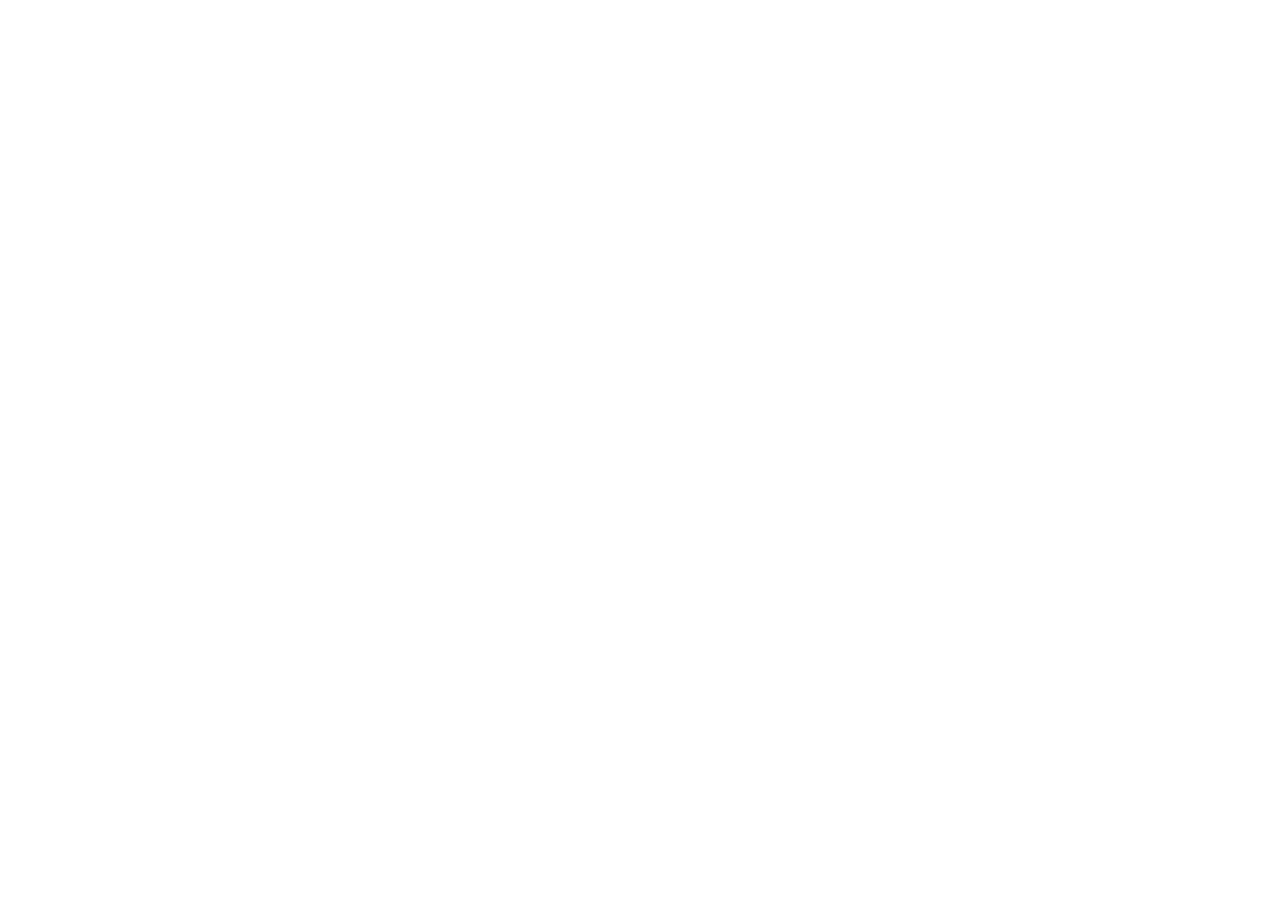
==== index.html @ 2a490c70 "Initial commit" ====
<!DOCTYPE html>
<html lang="en">

<head>
    <meta charset="UTF-8">
    <meta http-equiv="X-UA-Compatible" content="IE=edge">
    <meta name="viewport" content="width=device-width, initial-scale=1.0">
    <meta name="description" content="Online Certifications of MrDeveloperJIS">
    <meta name="keywords" content="Certifications, MrDeveloperJIS">
    <meta http-equiv="refresh" content="300">
    <title>Certifications of MrDeveloperJIS</title>
    <link rel="shortcut icon" href="assets/img/icon/mrdeveloperjis-favicon.jpg" type="image/x-icon">
    <link rel="stylesheet" href="assets/css/style.css">
</head>

<body>

    <div>

    </div>

    <script src="assets/js/script.js"></script>
</body>

</html>
---- assets/css/style.css ----
* {
    margin: 0;
    padding: 0;
}
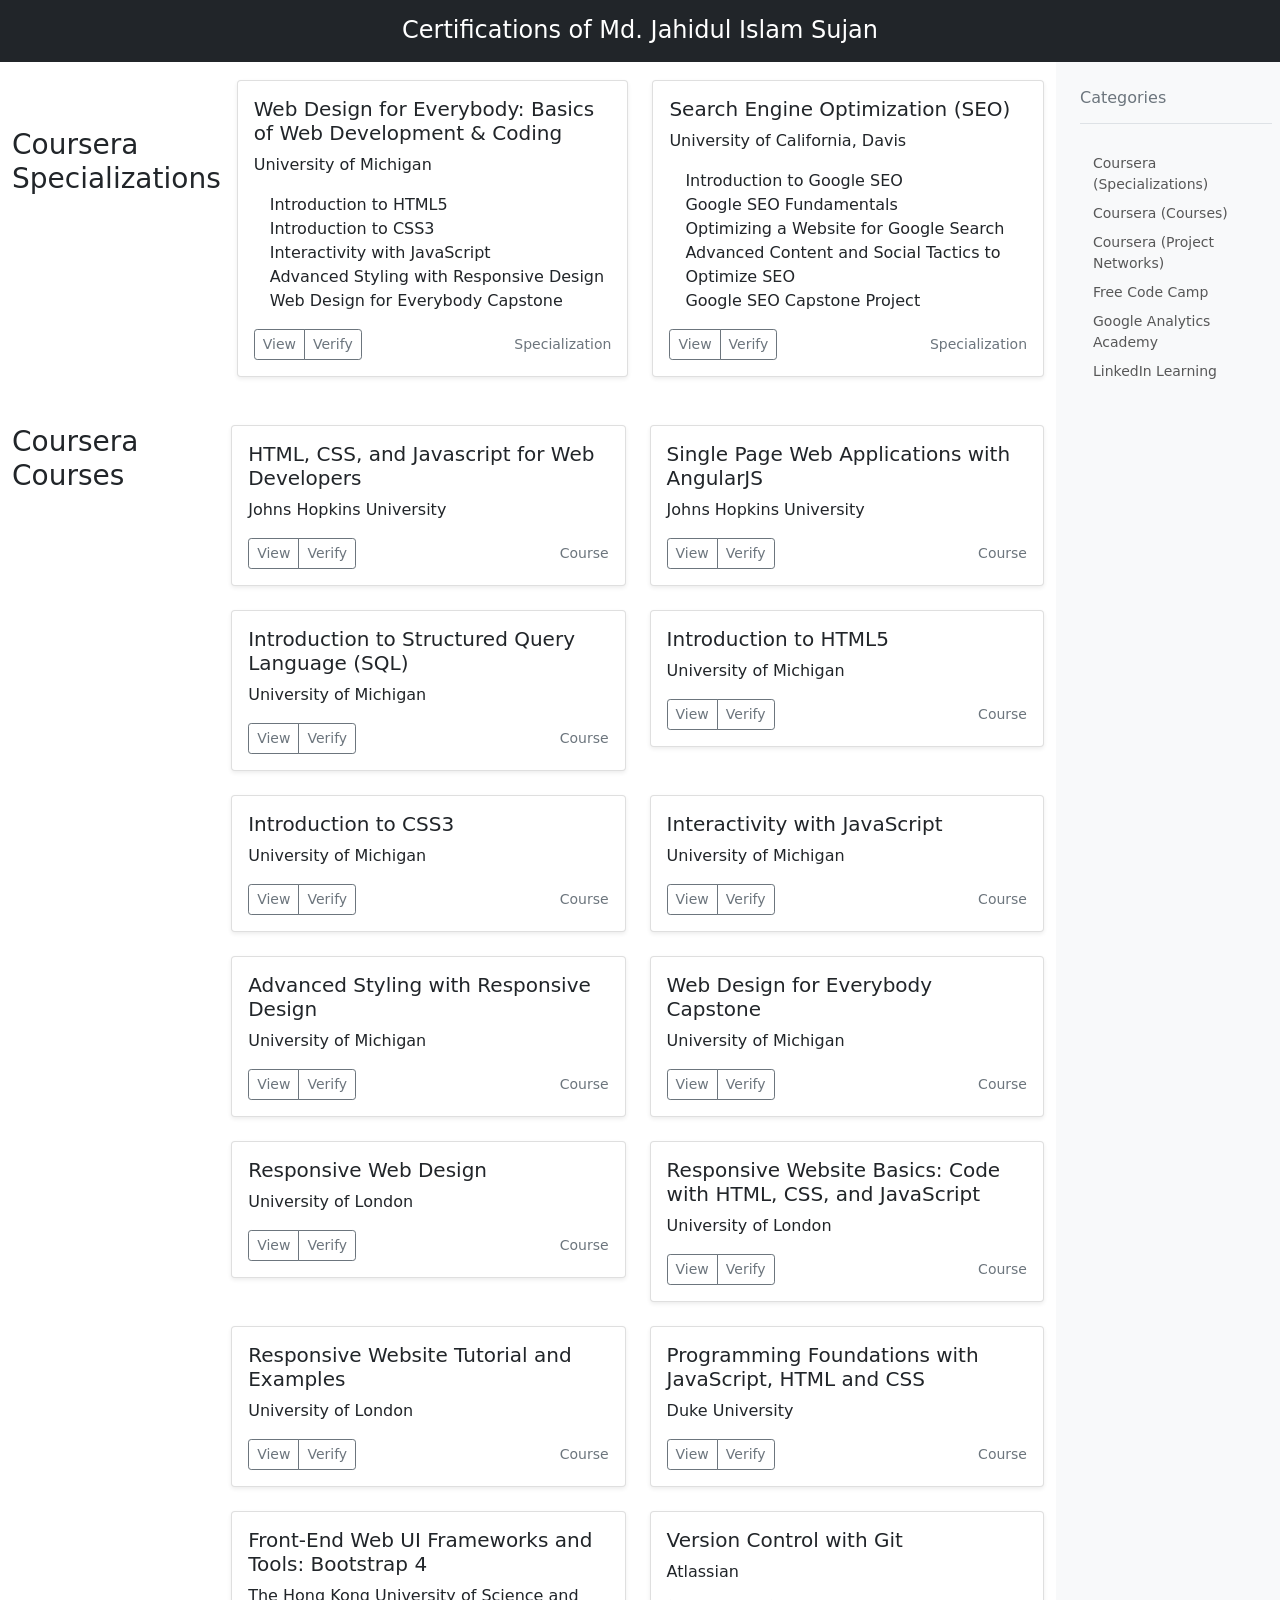
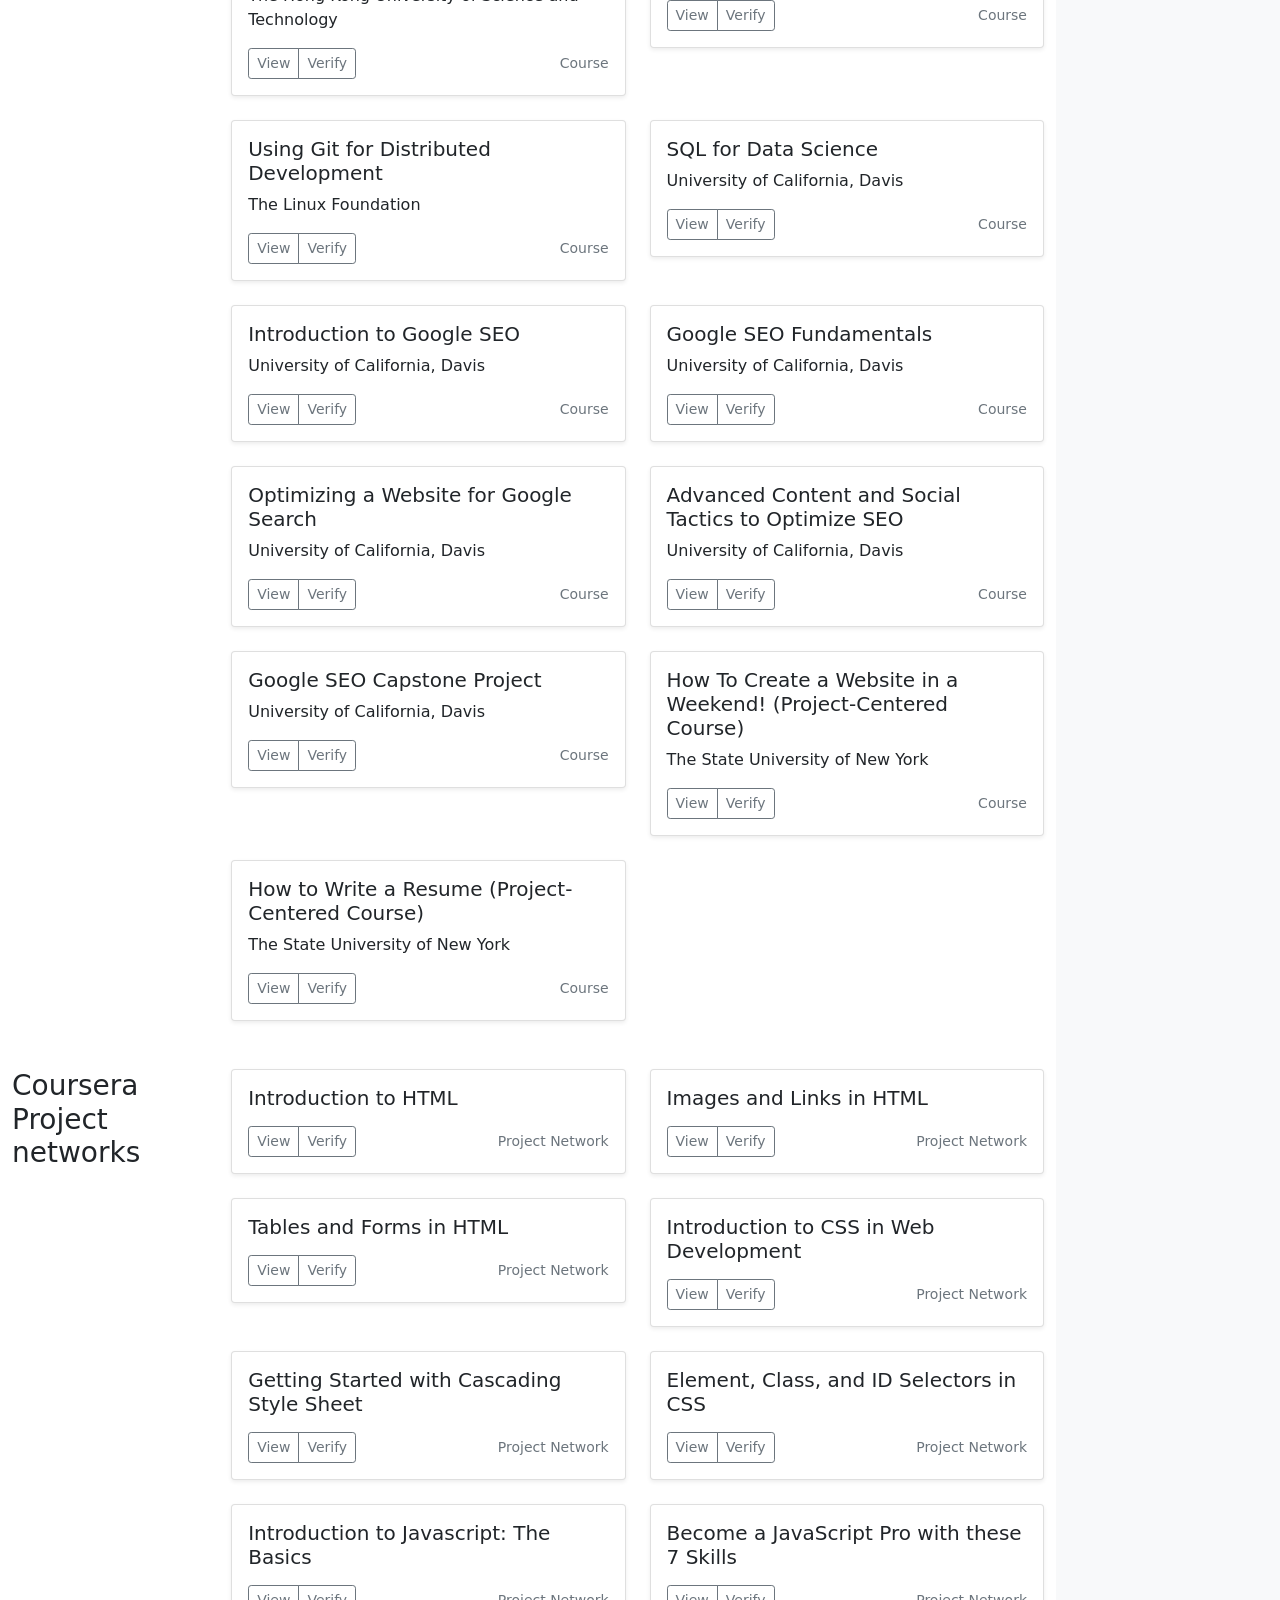
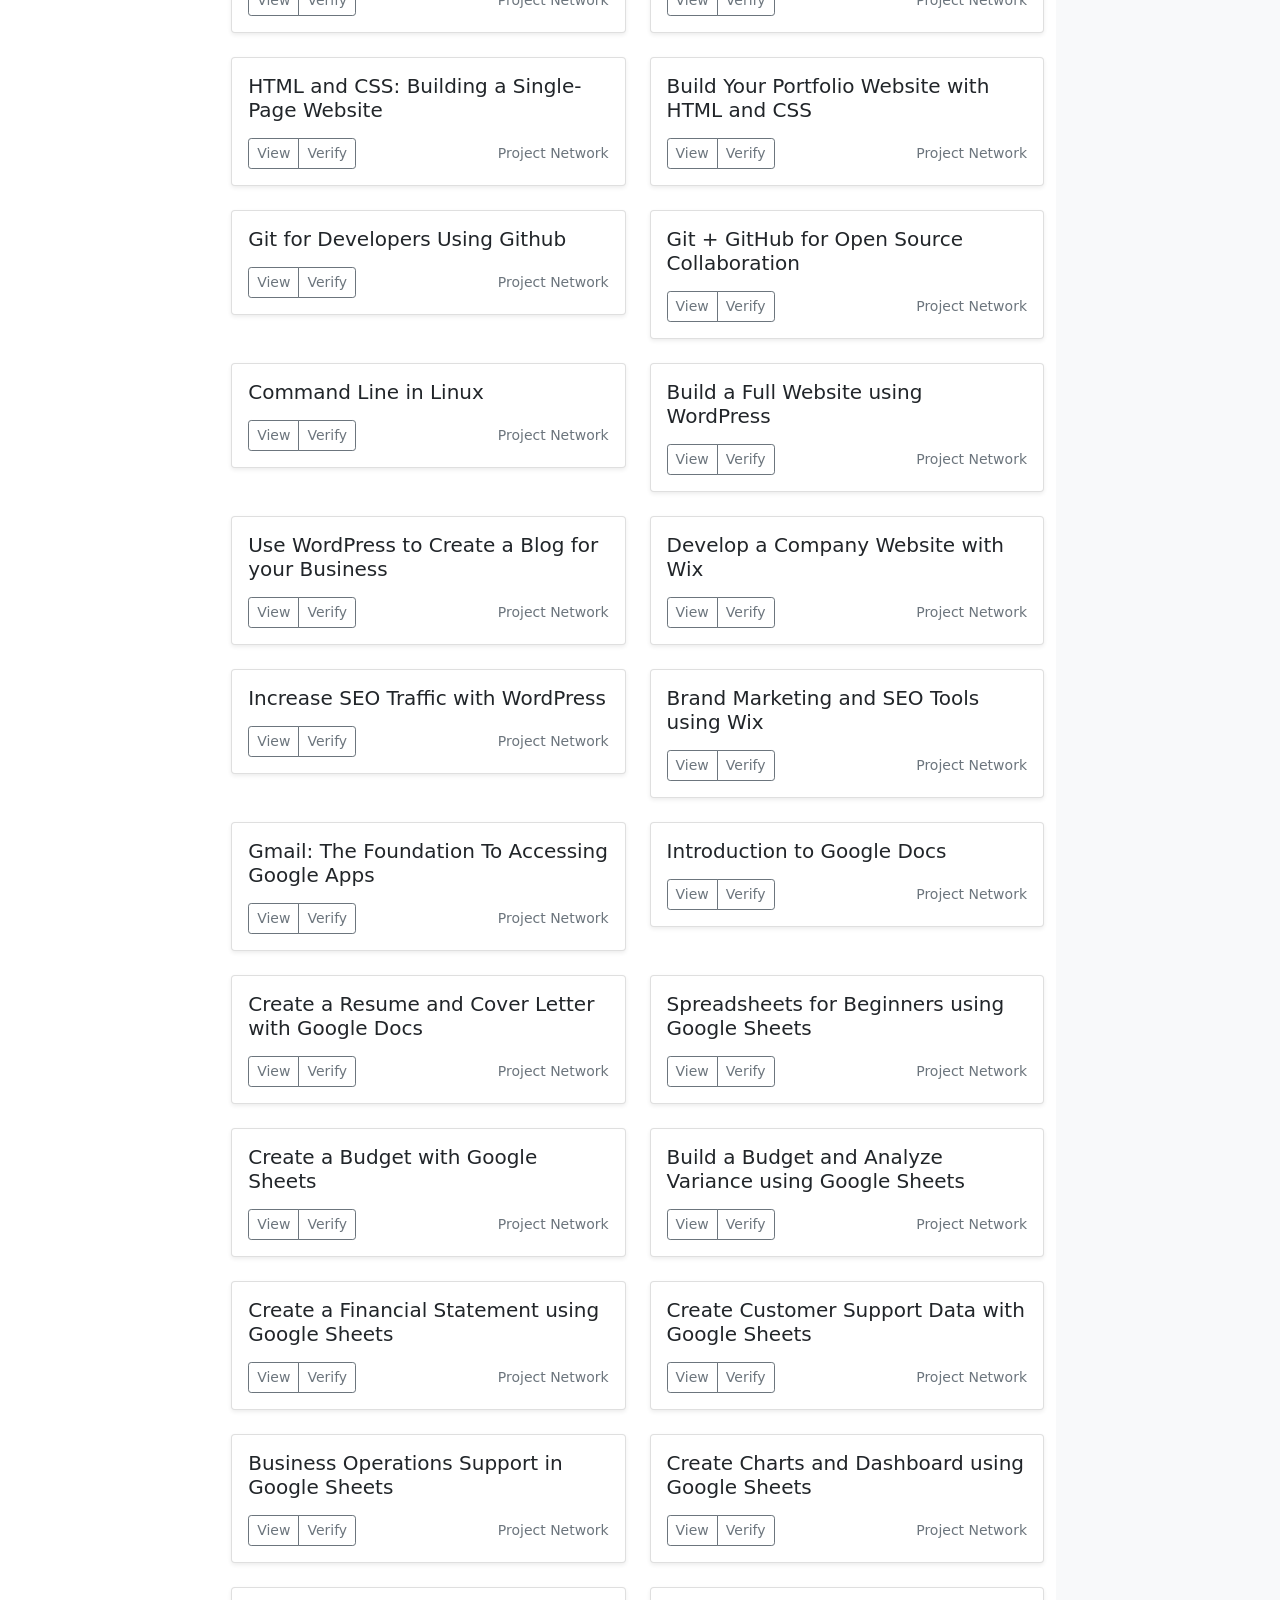
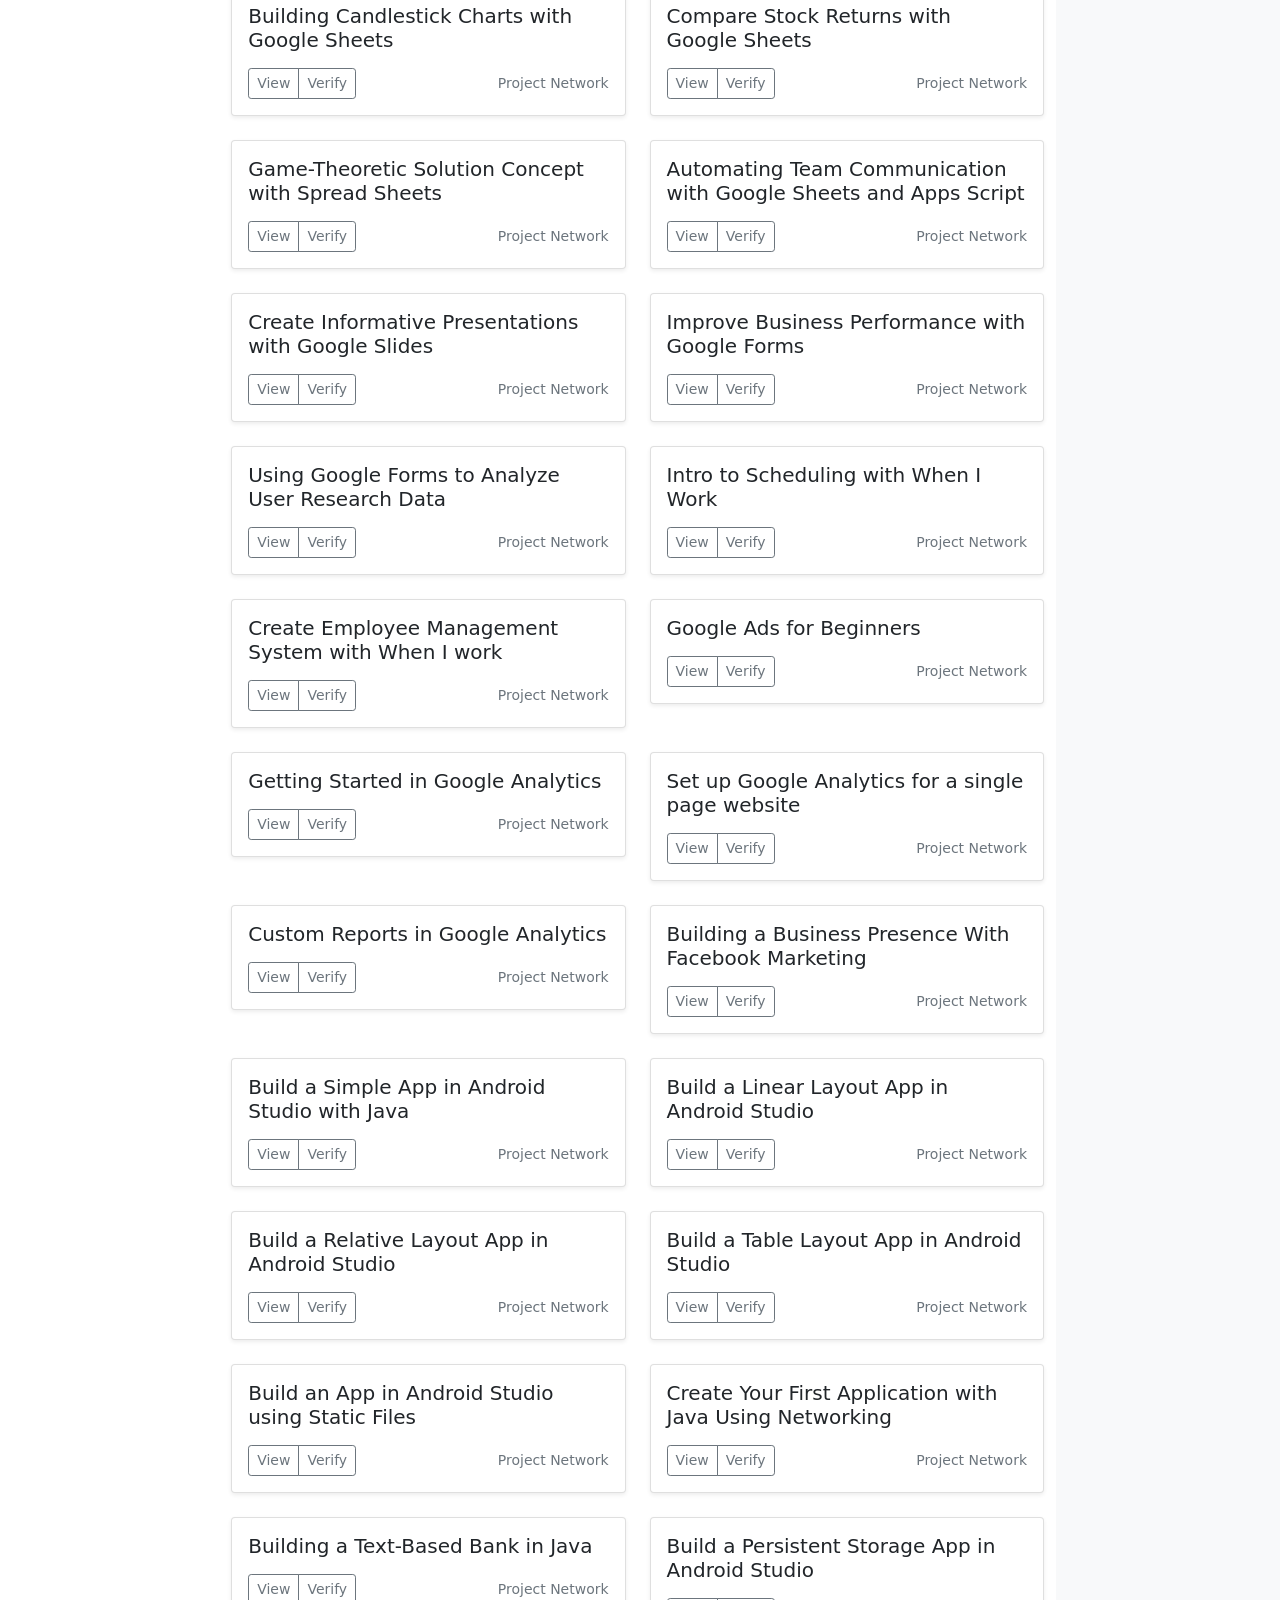
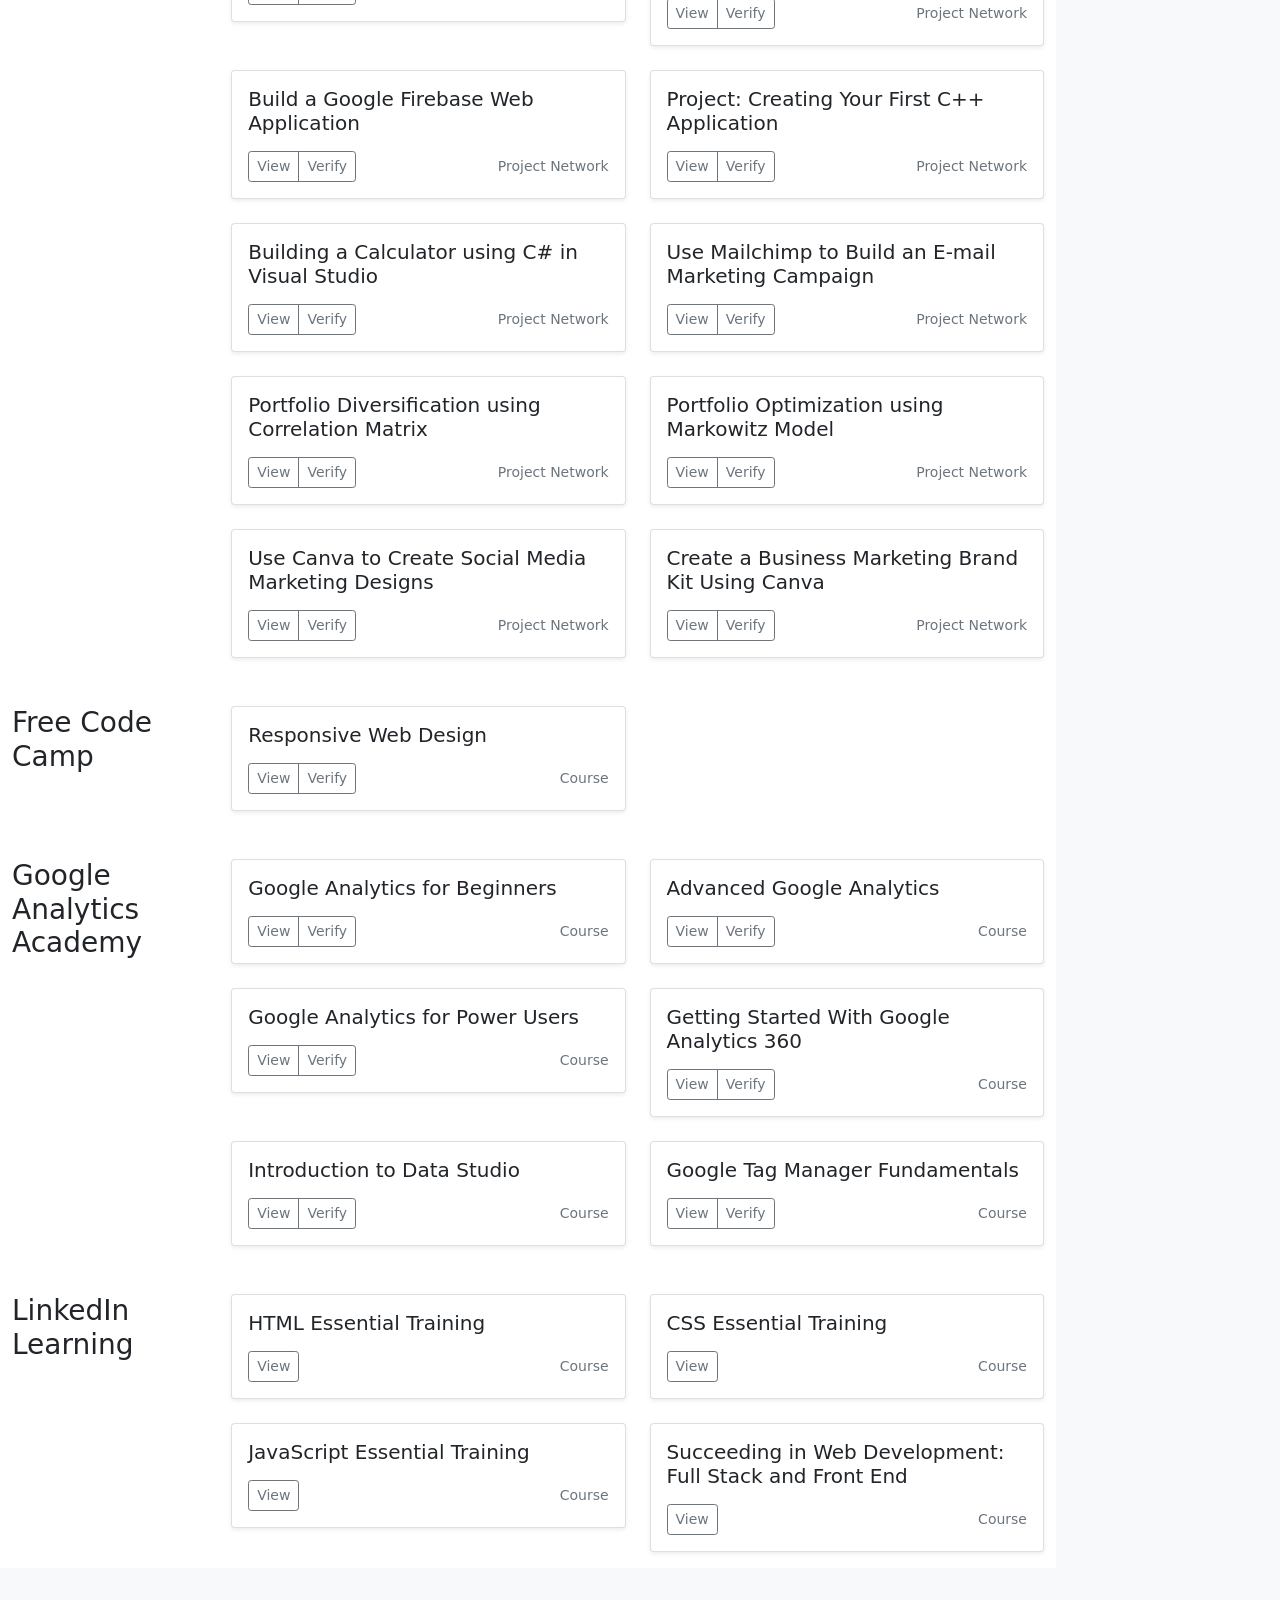
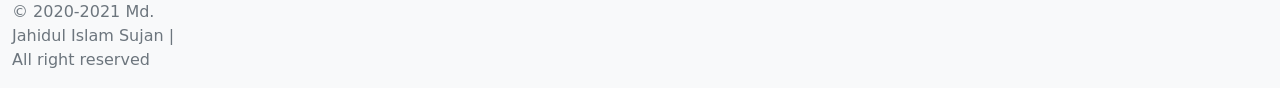
==== commit 5ee23e70: "Initial commit" ====
--- a/index.html
+++ b/index.html
@@ -1,25 +1,1919 @@
-<!DOCTYPE html>
+<!doctype html>
 <html lang="en">
 
 <head>
-    <meta charset="UTF-8">
-    <meta http-equiv="X-UA-Compatible" content="IE=edge">
-    <meta name="viewport" content="width=device-width, initial-scale=1.0">
-    <meta name="description" content="Online Certifications of MrDeveloperJIS">
-    <meta name="keywords" content="Certifications, MrDeveloperJIS">
-    <meta http-equiv="refresh" content="300">
-    <title>Certifications of MrDeveloperJIS</title>
-    <link rel="shortcut icon" href="assets/img/icon/mrdeveloperjis-favicon.jpg" type="image/x-icon">
-    <link rel="stylesheet" href="assets/css/style.css">
+	<meta charset="utf-8">
+	<meta name="viewport" content="width=device-width, initial-scale=1">
+	<meta name="description" content="Certifications of Md. Jahidul Islam Sujan">
+	<meta name="author" content="Md. Jahidul Islam Sujan">
+	<meta name="keywords" content="Certifications, MrDeveloperJIS">
+	<meta http-equiv="refresh" content="300">
+	<title>Certifications of Md. Jahidul Islam Sujan</title>
+	<link rel="shortcut icon" href="assets/img/icon/mrdeveloperjis-favicon.jpg" type="image/x-icon">
+	<!-- Bootstrap core CSS -->
+	<link href="assets/css/bootstrap.min.css" rel="stylesheet">
+	<!-- Custom styles for this template -->
+	<link href="assets/css/style.css" rel="stylesheet">
 </head>
 
-<body>
+<body class="bg-light">
 
-    <div>
+	<header class="bd-header bg-dark py-3 d-flex align-items-stretch border-bottom border-dark justify-content-center">
+		<h1 class="d-flex align-items-center fs-4 text-white mb-0">Certifications of Md. Jahidul Islam Sujan</h1>
+	</header>
+	<aside class="bd-aside sticky-xl-top text-muted align-self-start mb-3 mb-xl-5 px-2">
+		<h2 class="h6 pt-4 pb-3 mb-4 border-bottom">Categories</h2>
+		<nav class="small" id="toc">
+			<ul class="list-unstyled">
+				<li><a class="d-inline-flex align-items-center rounded" href="#coursera-specializations">Coursera
+						(Specializations)</a></li>
+				<li><a class="d-inline-flex align-items-center rounded" href="#coursera-courses">Coursera
+						(Courses)</a></li>
+				<li><a class="d-inline-flex align-items-center rounded" href="#coursera-project-networks">Coursera
+						(Project Networks)</a></li>
+				<li><a class="d-inline-flex align-items-center rounded" href="#free-code-camp">Free Code
+						Camp</a></li>
+				<li><a class="d-inline-flex align-items-center rounded" href="#google-analytics">Google
+						Analytics Academy</a></li>
+				<li><a class="d-inline-flex align-items-center rounded" href="#linkedin-learning">LinkedIn
+						Learning</a></li>
+			</ul>
+		</nav>
+	</aside>
+	<main class="bd-cheatsheet container-fluid bg-body">
+		<section class="my-3" id="coursera-specializations">
+			<div class="bd-heading sticky-xl-top align-self-start mt-5 mb-3 mt-xl-0 mb-xl-2">
+				<h3>Coursera Specializations</h3>
+			</div>
 
-    </div>
+			<div>
+				<div class="bd-example">
+					<div class="row  row-cols-1 row-cols-md-2 g-4">
+						<div class="col">
+							<div class="card shadow-sm">
+								<div class="card-body">
+									<h5 class="card-title">Web Design for Everybody: Basics of Web Development &
+										Coding</h5>
+									<p class="card-text">University of Michigan</p>
+									<ul class="list-unstyled ps-3">
+										<li>Introduction to HTML5</li>
+										<li>Introduction to CSS3</li>
+										<li>Interactivity with JavaScript</li>
+										<li>Advanced Styling with Responsive Design</li>
+										<li>Web Design for Everybody Capstone</li>
+									</ul>
+									<div class="d-flex justify-content-between align-items-center">
+										<div class="btn-group">
+											<a class="btn btn-sm btn-outline-secondary" target="_blank"
+												href="https://mrdeveloperjis.github.io/certifications/assets/pdf/coursera/6XS6UFWGBVXX.pdf">
+												View </a>
+											<a class="btn btn-sm btn-outline-secondary" target="_blank"
+												href="https://www.coursera.org/verify/specialization/6XS6UFWGBVXX">
+												Verify</a>
+										</div>
+										<small class="text-muted">Specialization</small>
+									</div>
+								</div>
+							</div>
+						</div>
+						<div class="col">
+							<div class="card shadow-sm">
+								<div class="card-body">
+									<h5 class="card-title">Search Engine Optimization (SEO) </h5>
+									<p class="card-text">University of California, Davis</p>
+									<ul class="list-unstyled ps-3">
+										<li>Introduction to Google SEO</li>
+										<li>Google SEO Fundamentals</li>
+										<li>Optimizing a Website for Google Search</li>
+										<li>Advanced Content and Social Tactics to Optimize SEO</li>
+										<li>Google SEO Capstone Project</li>
+									</ul>
+									<div class="d-flex justify-content-between align-items-center">
+										<div class="btn-group">
+											<a class="btn btn-sm btn-outline-secondary" target="_blank"
+												href="https://mrdeveloperjis.github.io/certifications/assets/pdf/coursera/VZGNGFWW5MP7.pdf">
+												View </a>
+											<a class="btn btn-sm btn-outline-secondary" target="_blank"
+												href="https://www.coursera.org/verify/specialization/VZGNGFWW5MP7">
+												Verify</a>
+										</div>
+										<small class="text-muted">Specialization</small>
+									</div>
+								</div>
+							</div>
+						</div>
+					</div>
+				</div>
+			</div>
+		</section>
+		<section class="my-3" id="coursera-courses">
+			<div class="bd-heading sticky-xl-top align-self-start mt-5 mb-3 mt-xl-0 mb-xl-2">
+				<h3>Coursera Courses</h3>
+			</div>
 
-    <script src="assets/js/script.js"></script>
+			<div>
+				<div class="bd-example">
+					<div class="row  row-cols-1 row-cols-md-2 g-4">
+						<div class="col">
+							<div class="card shadow-sm">
+								<div class="card-body">
+									<h5 class="card-title">HTML, CSS, and Javascript for Web Developers</h5>
+									<p class="card-text">Johns Hopkins University</p>
+									<div class="d-flex justify-content-between align-items-center">
+										<div class="btn-group">
+											<a class="btn btn-sm btn-outline-secondary" target="_blank"
+												href="https://mrdeveloperjis.github.io/certifications/assets/pdf/coursera/TDBRR3CVHGFY.pdf">
+												View </a>
+											<a class="btn btn-sm btn-outline-secondary" target="_blank"
+												href="https://www.coursera.org/verify/TDBRR3CVHGFY">
+												Verify</a>
+										</div>
+										<small class="text-muted">Course</small>
+									</div>
+								</div>
+							</div>
+						</div>
+						<div class="col">
+							<div class="card shadow-sm">
+								<div class="card-body">
+									<h5 class="card-title">Single Page Web Applications with AngularJS</h5>
+									<p class="card-text">Johns Hopkins University</p>
+									<div class="d-flex justify-content-between align-items-center">
+										<div class="btn-group">
+											<a class="btn btn-sm btn-outline-secondary" target="_blank"
+												href="https://mrdeveloperjis.github.io/certifications/assets/pdf/coursera/8V4JVQ2XQZEG.pdf">
+												View </a>
+											<a class="btn btn-sm btn-outline-secondary" target="_blank"
+												href="https://www.coursera.org/verify/8V4JVQ2XQZEG">
+												Verify</a>
+										</div>
+										<small class="text-muted">Course</small>
+									</div>
+								</div>
+							</div>
+						</div>
+						<div class="col">
+							<div class="card shadow-sm">
+								<div class="card-body">
+									<h5 class="card-title">Introduction to Structured Query Language (SQL)</h5>
+									<p class="card-text">University of Michigan</p>
+									<div class="d-flex justify-content-between align-items-center">
+										<div class="btn-group">
+											<a class="btn btn-sm btn-outline-secondary" target="_blank"
+												href="https://mrdeveloperjis.github.io/certifications/assets/pdf/coursera/SZRRXF5HZSLT.pdf">
+												View </a>
+											<a class="btn btn-sm btn-outline-secondary" target="_blank"
+												href="https://www.coursera.org/verify/SZRRXF5HZSLT">
+												Verify</a>
+										</div>
+										<small class="text-muted">Course</small>
+									</div>
+								</div>
+							</div>
+						</div>
+						<div class="col">
+							<div class="card shadow-sm">
+								<div class="card-body">
+									<h5 class="card-title">Introduction to HTML5 </h5>
+									<p class="card-text">University of Michigan</p>
+									<div class="d-flex justify-content-between align-items-center">
+										<div class="btn-group">
+											<a class="btn btn-sm btn-outline-secondary" target="_blank"
+												href="https://mrdeveloperjis.github.io/certifications/assets/pdf/coursera/85DGSSL2W79P.pdf">
+												View </a>
+											<a class="btn btn-sm btn-outline-secondary" target="_blank"
+												href="https://www.coursera.org/verify/85DGSSL2W79P">
+												Verify</a>
+										</div>
+										<small class="text-muted">Course</small>
+									</div>
+								</div>
+							</div>
+						</div>
+						<div class="col">
+							<div class="card shadow-sm">
+								<div class="card-body">
+									<h5 class="card-title">Introduction to CSS3</h5>
+									<p class="card-text">University of Michigan</p>
+									<div class="d-flex justify-content-between align-items-center">
+										<div class="btn-group">
+											<a class="btn btn-sm btn-outline-secondary" target="_blank"
+												href="https://mrdeveloperjis.github.io/certifications/assets/pdf/coursera/BLTX9FQWEUZP.pdf">
+												View </a>
+											<a class="btn btn-sm btn-outline-secondary" target="_blank"
+												href="https://www.coursera.org/verify/BLTX9FQWEUZP">
+												Verify</a>
+										</div>
+										<small class="text-muted">Course</small>
+									</div>
+								</div>
+							</div>
+						</div>
+						<div class="col">
+							<div class="card shadow-sm">
+								<div class="card-body">
+									<h5 class="card-title">Interactivity with JavaScript</h5>
+									<p class="card-text">University of Michigan</p>
+									<div class="d-flex justify-content-between align-items-center">
+										<div class="btn-group">
+											<a class="btn btn-sm btn-outline-secondary" target="_blank"
+												href="https://mrdeveloperjis.github.io/certifications/assets/pdf/coursera/HCKWBRSVA2VU.pdf">
+												View </a>
+											<a class="btn btn-sm btn-outline-secondary" target="_blank"
+												href="https://www.coursera.org/verify/HCKWBRSVA2VU">
+												Verify</a>
+										</div>
+										<small class="text-muted">Course</small>
+									</div>
+								</div>
+							</div>
+						</div>
+						<div class="col">
+							<div class="card shadow-sm">
+								<div class="card-body">
+									<h5 class="card-title">Advanced Styling with Responsive Design</h5>
+									<p class="card-text">University of Michigan</p>
+									<div class="d-flex justify-content-between align-items-center">
+										<div class="btn-group">
+											<a class="btn btn-sm btn-outline-secondary" target="_blank"
+												href="https://mrdeveloperjis.github.io/certifications/assets/pdf/coursera/7QSA2VK6N8EV.pdf">
+												View </a>
+											<a class="btn btn-sm btn-outline-secondary" target="_blank"
+												href="https://www.coursera.org/verify/7QSA2VK6N8EV">
+												Verify</a>
+										</div>
+										<small class="text-muted">Course</small>
+									</div>
+								</div>
+							</div>
+						</div>
+						<div class="col">
+							<div class="card shadow-sm">
+								<div class="card-body">
+									<h5 class="card-title">Web Design for Everybody Capstone</h5>
+									<p class="card-text">University of Michigan</p>
+									<div class="d-flex justify-content-between align-items-center">
+										<div class="btn-group">
+											<a class="btn btn-sm btn-outline-secondary" target="_blank"
+												href="https://mrdeveloperjis.github.io/certifications/assets/pdf/coursera/3LCAQXZHR2JU.pdf">
+												View </a>
+											<a class="btn btn-sm btn-outline-secondary" target="_blank"
+												href="https://www.coursera.org/verify/3LCAQXZHR2JU">
+												Verify</a>
+										</div>
+										<small class="text-muted">Course</small>
+									</div>
+								</div>
+							</div>
+						</div>
+						<div class="col">
+							<div class="card shadow-sm">
+								<div class="card-body">
+									<h5 class="card-title">Responsive Web Design</h5>
+									<p class="card-text">University of London</p>
+									<div class="d-flex justify-content-between align-items-center">
+										<div class="btn-group">
+											<a class="btn btn-sm btn-outline-secondary" target="_blank"
+												href="https://mrdeveloperjis.github.io/certifications/assets/pdf/coursera/4LXL5GRN4CCK.pdf">
+												View </a>
+											<a class="btn btn-sm btn-outline-secondary" target="_blank"
+												href="https://www.coursera.org/verify/4LXL5GRN4CCK">
+												Verify</a>
+										</div>
+										<small class="text-muted">Course</small>
+									</div>
+								</div>
+							</div>
+						</div>
+						<div class="col">
+							<div class="card shadow-sm">
+								<div class="card-body">
+									<h5 class="card-title">Responsive Website Basics: Code with HTML, CSS, and
+										JavaScript</h5>
+									<p class="card-text">University of London</p>
+									<div class="d-flex justify-content-between align-items-center">
+										<div class="btn-group">
+											<a class="btn btn-sm btn-outline-secondary" target="_blank"
+												href="https://mrdeveloperjis.github.io/certifications/assets/pdf/coursera/X58NMXF76FXX.pdf">
+												View </a>
+											<a class="btn btn-sm btn-outline-secondary" target="_blank"
+												href="https://www.coursera.org/verify/X58NMXF76FXX">
+												Verify</a>
+										</div>
+										<small class="text-muted">Course</small>
+									</div>
+								</div>
+							</div>
+						</div>
+						<div class="col">
+							<div class="card shadow-sm">
+								<div class="card-body">
+									<h5 class="card-title">Responsive Website Tutorial and Examples</h5>
+									<p class="card-text">University of London</p>
+									<div class="d-flex justify-content-between align-items-center">
+										<div class="btn-group">
+											<a class="btn btn-sm btn-outline-secondary" target="_blank"
+												href="https://mrdeveloperjis.github.io/certifications/assets/pdf/coursera/J4MZE9X2ZUKB.pdf">
+												View </a>
+											<a class="btn btn-sm btn-outline-secondary" target="_blank"
+												href="https://www.coursera.org/verify/J4MZE9X2ZUKB">
+												Verify</a>
+										</div>
+										<small class="text-muted">Course</small>
+									</div>
+								</div>
+							</div>
+						</div>
+						<div class="col">
+							<div class="card shadow-sm">
+								<div class="card-body">
+									<h5 class="card-title">Programming Foundations with JavaScript, HTML and CSS</h5>
+									<p class="card-text">Duke University</p>
+									<div class="d-flex justify-content-between align-items-center">
+										<div class="btn-group">
+											<a class="btn btn-sm btn-outline-secondary" target="_blank"
+												href="https://mrdeveloperjis.github.io/certifications/assets/pdf/coursera/3N3NCBJVAQ2X.pdf">
+												View </a>
+											<a class="btn btn-sm btn-outline-secondary" target="_blank"
+												href="https://www.coursera.org/verify/3N3NCBJVAQ2X">
+												Verify</a>
+										</div>
+										<small class="text-muted">Course</small>
+									</div>
+								</div>
+							</div>
+						</div>
+						<div class="col">
+							<div class="card shadow-sm">
+								<div class="card-body">
+									<h5 class="card-title">Front-End Web UI Frameworks and Tools: Bootstrap 4</h5>
+									<p class="card-text">The Hong Kong University of Science and Technology</p>
+									<div class="d-flex justify-content-between align-items-center">
+										<div class="btn-group">
+											<a class="btn btn-sm btn-outline-secondary" target="_blank"
+												href="https://mrdeveloperjis.github.io/certifications/assets/pdf/coursera/AMWG84TTJ5L5.pdf">
+												View </a>
+											<a class="btn btn-sm btn-outline-secondary" target="_blank"
+												href="https://www.coursera.org/verify/AMWG84TTJ5L5">
+												Verify</a>
+										</div>
+										<small class="text-muted">Course</small>
+									</div>
+								</div>
+							</div>
+						</div>
+						<div class="col">
+							<div class="card shadow-sm">
+								<div class="card-body">
+									<h5 class="card-title">Version Control with Git</h5>
+									<p class="card-text">Atlassian</p>
+									<div class="d-flex justify-content-between align-items-center">
+										<div class="btn-group">
+											<a class="btn btn-sm btn-outline-secondary" target="_blank"
+												href="https://mrdeveloperjis.github.io/certifications/assets/pdf/coursera/8MQM3LV4E7TW.pdf">
+												View </a>
+											<a class="btn btn-sm btn-outline-secondary" target="_blank"
+												href="https://www.coursera.org/verify/8MQM3LV4E7TW">
+												Verify</a>
+										</div>
+										<small class="text-muted">Course</small>
+									</div>
+								</div>
+							</div>
+						</div>
+						<div class="col">
+							<div class="card shadow-sm">
+								<div class="card-body">
+									<h5 class="card-title">Using Git for Distributed Development</h5>
+									<p class="card-text">The Linux Foundation</p>
+									<div class="d-flex justify-content-between align-items-center">
+										<div class="btn-group">
+											<a class="btn btn-sm btn-outline-secondary" target="_blank"
+												href="https://mrdeveloperjis.github.io/certifications/assets/pdf/coursera/YU9HZBB4CRQZ.pdf">
+												View </a>
+											<a class="btn btn-sm btn-outline-secondary" target="_blank"
+												href="https://www.coursera.org/verify/YU9HZBB4CRQZ">
+												Verify</a>
+										</div>
+										<small class="text-muted">Course</small>
+									</div>
+								</div>
+							</div>
+						</div>
+						<div class="col">
+							<div class="card shadow-sm">
+								<div class="card-body">
+									<h5 class="card-title">SQL for Data Science</h5>
+									<p class="card-text">University of California, Davis</p>
+									<div class="d-flex justify-content-between align-items-center">
+										<div class="btn-group">
+											<a class="btn btn-sm btn-outline-secondary" target="_blank"
+												href="https://mrdeveloperjis.github.io/certifications/assets/pdf/coursera/9SLTK93GH6QR.pdf">
+												View </a>
+											<a class="btn btn-sm btn-outline-secondary" target="_blank"
+												href="https://www.coursera.org/verify/9SLTK93GH6QR">
+												Verify</a>
+										</div>
+										<small class="text-muted">Course</small>
+									</div>
+								</div>
+							</div>
+						</div>
+						<div class="col">
+							<div class="card shadow-sm">
+								<div class="card-body">
+									<h5 class="card-title">Introduction to Google SEO</h5>
+									<p class="card-text">University of California, Davis</p>
+									<div class="d-flex justify-content-between align-items-center">
+										<div class="btn-group">
+											<a class="btn btn-sm btn-outline-secondary" target="_blank"
+												href="https://mrdeveloperjis.github.io/certifications/assets/pdf/coursera/5ZZV6QSPGQEY.pdf">
+												View </a>
+											<a class="btn btn-sm btn-outline-secondary" target="_blank"
+												href="https://www.coursera.org/verify/5ZZV6QSPGQEY">
+												Verify</a>
+										</div>
+										<small class="text-muted">Course</small>
+									</div>
+								</div>
+							</div>
+						</div>
+						<div class="col">
+							<div class="card shadow-sm">
+								<div class="card-body">
+									<h5 class="card-title">Google SEO Fundamentals</h5>
+									<p class="card-text">University of California, Davis</p>
+									<div class="d-flex justify-content-between align-items-center">
+										<div class="btn-group">
+											<a class="btn btn-sm btn-outline-secondary" target="_blank"
+												href="https://mrdeveloperjis.github.io/certifications/assets/pdf/coursera/2D6FQWX7KMRN.pdf">
+												View </a>
+											<a class="btn btn-sm btn-outline-secondary" target="_blank"
+												href="https://www.coursera.org/verify/2D6FQWX7KMRN">
+												Verify</a>
+										</div>
+										<small class="text-muted">Course</small>
+									</div>
+								</div>
+							</div>
+						</div>
+						<div class="col">
+							<div class="card shadow-sm">
+								<div class="card-body">
+									<h5 class="card-title">Optimizing a Website for Google Search</h5>
+									<p class="card-text">University of California, Davis</p>
+									<div class="d-flex justify-content-between align-items-center">
+										<div class="btn-group">
+											<a class="btn btn-sm btn-outline-secondary" target="_blank"
+												href="https://mrdeveloperjis.github.io/certifications/assets/pdf/coursera/ZWHADA2FENTZ.pdf">
+												View </a>
+											<a class="btn btn-sm btn-outline-secondary" target="_blank"
+												href="https://www.coursera.org/verify/ZWHADA2FENTZ">
+												Verify</a>
+										</div>
+										<small class="text-muted">Course</small>
+									</div>
+								</div>
+							</div>
+						</div>
+						<div class="col">
+							<div class="card shadow-sm">
+								<div class="card-body">
+									<h5 class="card-title">Advanced Content and Social Tactics to Optimize SEO</h5>
+									<p class="card-text">University of California, Davis</p>
+									<div class="d-flex justify-content-between align-items-center">
+										<div class="btn-group">
+											<a class="btn btn-sm btn-outline-secondary" target="_blank"
+												href="https://mrdeveloperjis.github.io/certifications/assets/pdf/coursera/9T2DNWYVP5YR.pdf">
+												View </a>
+											<a class="btn btn-sm btn-outline-secondary" target="_blank"
+												href="https://www.coursera.org/verify/9T2DNWYVP5YR">
+												Verify</a>
+										</div>
+										<small class="text-muted">Course</small>
+									</div>
+								</div>
+							</div>
+						</div>
+						<div class="col">
+							<div class="card shadow-sm">
+								<div class="card-body">
+									<h5 class="card-title">Google SEO Capstone Project</h5>
+									<p class="card-text">University of California, Davis</p>
+									<div class="d-flex justify-content-between align-items-center">
+										<div class="btn-group">
+											<a class="btn btn-sm btn-outline-secondary" target="_blank"
+												href="https://mrdeveloperjis.github.io/certifications/assets/pdf/coursera/WVWHDZEJ9PDW.pdf">
+												View </a>
+											<a class="btn btn-sm btn-outline-secondary" target="_blank"
+												href="https://www.coursera.org/verify/WVWHDZEJ9PDW">
+												Verify</a>
+										</div>
+										<small class="text-muted">Course</small>
+									</div>
+								</div>
+							</div>
+						</div>
+						<div class="col">
+							<div class="card shadow-sm">
+								<div class="card-body">
+									<h5 class="card-title">How To Create a Website in a Weekend! (Project-Centered
+										Course)</h5>
+									<p class="card-text">The State University of New York</p>
+									<div class="d-flex justify-content-between align-items-center">
+										<div class="btn-group">
+											<a class="btn btn-sm btn-outline-secondary" target="_blank"
+												href="https://mrdeveloperjis.github.io/certifications/assets/pdf/coursera/LFQAFXFUU76V.pdf">
+												View </a>
+											<a class="btn btn-sm btn-outline-secondary" target="_blank"
+												href="https://www.coursera.org/verify/LFQAFXFUU76V">
+												Verify</a>
+										</div>
+										<small class="text-muted">Course</small>
+									</div>
+								</div>
+							</div>
+						</div>
+						<div class="col">
+							<div class="card shadow-sm">
+								<div class="card-body">
+									<h5 class="card-title">How to Write a Resume (Project-Centered Course)</h5>
+									<p class="card-text">The State University of New York</p>
+									<div class="d-flex justify-content-between align-items-center">
+										<div class="btn-group">
+											<a class="btn btn-sm btn-outline-secondary" target="_blank"
+												href="https://mrdeveloperjis.github.io/certifications/assets/pdf/coursera/ENF6Q273ACXA.pdf">
+												View </a>
+											<a class="btn btn-sm btn-outline-secondary" target="_blank"
+												href="https://www.coursera.org/verify/ENF6Q273ACXA">
+												Verify</a>
+										</div>
+										<small class="text-muted">Course</small>
+									</div>
+								</div>
+							</div>
+						</div>
+					</div>
+				</div>
+			</div>
+		</section>
+		<section class="my-3" id="coursera-project-networks">
+			<div class="bd-heading sticky-xl-top align-self-start mt-5 mb-3 mt-xl-0 mb-xl-2">
+				<h3>Coursera Project networks</h3>
+			</div>
+			<div>
+				<div class="bd-example">
+					<div class="row  row-cols-1 row-cols-md-2 g-4">
+
+						<div class="col">
+							<div class="card shadow-sm">
+								<div class="card-body">
+									<h5 class="card-title">Introduction to HTML</h5>
+									<p class="card-text"></p>
+									<div class="d-flex justify-content-between align-items-center">
+										<div class="btn-group">
+											<a class="btn btn-sm btn-outline-secondary" target="_blank"
+												href="https://mrdeveloperjis.github.io/certifications/assets/pdf/coursera/MVFHG45C4UPM.pdf">
+												View </a>
+											<a class="btn btn-sm btn-outline-secondary" target="_blank"
+												href="https://www.coursera.org/verify/MVFHG45C4UPM">
+												Verify</a>
+										</div>
+										<small class="text-muted">Project Network</small>
+									</div>
+								</div>
+							</div>
+						</div>
+						<div class="col">
+							<div class="card shadow-sm">
+								<div class="card-body">
+									<h5 class="card-title">Images and Links in HTML </h5>
+									<p class="card-text"></p>
+									<div class="d-flex justify-content-between align-items-center">
+										<div class="btn-group">
+											<a class="btn btn-sm btn-outline-secondary" target="_blank"
+												href="https://mrdeveloperjis.github.io/certifications/assets/pdf/coursera/DKLSE5BATBQN.pdf">
+												View </a>
+											<a class="btn btn-sm btn-outline-secondary" target="_blank"
+												href="https://www.coursera.org/verify/DKLSE5BATBQN">
+												Verify</a>
+										</div>
+										<small class="text-muted">Project Network</small>
+									</div>
+								</div>
+							</div>
+						</div>
+						<div class="col">
+							<div class="card shadow-sm">
+								<div class="card-body">
+									<h5 class="card-title">Tables and Forms in HTML </h5>
+									<p class="card-text"></p>
+									<div class="d-flex justify-content-between align-items-center">
+										<div class="btn-group">
+											<a class="btn btn-sm btn-outline-secondary" target="_blank"
+												href="https://mrdeveloperjis.github.io/certifications/assets/pdf/coursera/PHYUFWQ2EHGM.pdf">
+												View </a>
+											<a class="btn btn-sm btn-outline-secondary" target="_blank"
+												href="https://www.coursera.org/verify/PHYUFWQ2EHGM">
+												Verify</a>
+										</div>
+										<small class="text-muted">Project Network</small>
+									</div>
+								</div>
+							</div>
+						</div>
+						<div class="col">
+							<div class="card shadow-sm">
+								<div class="card-body">
+									<h5 class="card-title">Introduction to CSS in Web Development </h5>
+									<p class="card-text"></p>
+									<div class="d-flex justify-content-between align-items-center">
+										<div class="btn-group">
+											<a class="btn btn-sm btn-outline-secondary" target="_blank"
+												href="https://mrdeveloperjis.github.io/certifications/assets/pdf/coursera/SFLWH9B96YZD.pdf">
+												View </a>
+											<a class="btn btn-sm btn-outline-secondary" target="_blank"
+												href="https://www.coursera.org/verify/SFLWH9B96YZD">
+												Verify</a>
+										</div>
+										<small class="text-muted">Project Network</small>
+									</div>
+								</div>
+							</div>
+						</div>
+						<div class="col">
+							<div class="card shadow-sm">
+								<div class="card-body">
+									<h5 class="card-title">Getting Started with Cascading Style Sheet </h5>
+									<p class="card-text"></p>
+									<div class="d-flex justify-content-between align-items-center">
+										<div class="btn-group">
+											<a class="btn btn-sm btn-outline-secondary" target="_blank"
+												href="https://mrdeveloperjis.github.io/certifications/assets/pdf/coursera/5JTQDJ6UY9D5.pdf">
+												View </a>
+											<a class="btn btn-sm btn-outline-secondary" target="_blank"
+												href="https://www.coursera.org/verify/5JTQDJ6UY9D5">
+												Verify</a>
+										</div>
+										<small class="text-muted">Project Network</small>
+									</div>
+								</div>
+							</div>
+						</div>
+						<div class="col">
+							<div class="card shadow-sm">
+								<div class="card-body">
+									<h5 class="card-title">Element, Class, and ID Selectors in CSS </h5>
+									<p class="card-text"></p>
+									<div class="d-flex justify-content-between align-items-center">
+										<div class="btn-group">
+											<a class="btn btn-sm btn-outline-secondary" target="_blank"
+												href="https://mrdeveloperjis.github.io/certifications/assets/pdf/coursera/4ETKFTASLCN5.pdf">
+												View </a>
+											<a class="btn btn-sm btn-outline-secondary" target="_blank"
+												href="https://www.coursera.org/verify/4ETKFTASLCN5">
+												Verify</a>
+										</div>
+										<small class="text-muted">Project Network</small>
+									</div>
+								</div>
+							</div>
+						</div>
+						<div class="col">
+							<div class="card shadow-sm">
+								<div class="card-body">
+									<h5 class="card-title">Introduction to Javascript: The Basics </h5>
+									<p class="card-text"></p>
+									<div class="d-flex justify-content-between align-items-center">
+										<div class="btn-group">
+											<a class="btn btn-sm btn-outline-secondary" target="_blank"
+												href="https://mrdeveloperjis.github.io/certifications/assets/pdf/coursera/QM5UEG2SKBXT.pdf">
+												View </a>
+											<a class="btn btn-sm btn-outline-secondary" target="_blank"
+												href="https://www.coursera.org/verify/QM5UEG2SKBXT">
+												Verify</a>
+										</div>
+										<small class="text-muted">Project Network</small>
+									</div>
+								</div>
+							</div>
+						</div>
+						<div class="col">
+							<div class="card shadow-sm">
+								<div class="card-body">
+									<h5 class="card-title">Become a JavaScript Pro with these 7 Skills </h5>
+									<p class="card-text"></p>
+									<div class="d-flex justify-content-between align-items-center">
+										<div class="btn-group">
+											<a class="btn btn-sm btn-outline-secondary" target="_blank"
+												href="https://mrdeveloperjis.github.io/certifications/assets/pdf/coursera/ZB2URYAJPA47.pdf">
+												View </a>
+											<a class="btn btn-sm btn-outline-secondary" target="_blank"
+												href="https://www.coursera.org/verify/ZB2URYAJPA47">
+												Verify</a>
+										</div>
+										<small class="text-muted">Project Network</small>
+									</div>
+								</div>
+							</div>
+						</div>
+						<div class="col">
+							<div class="card shadow-sm">
+								<div class="card-body">
+									<h5 class="card-title">HTML and CSS: Building a Single-Page Website </h5>
+									<p class="card-text"></p>
+									<div class="d-flex justify-content-between align-items-center">
+										<div class="btn-group">
+											<a class="btn btn-sm btn-outline-secondary" target="_blank"
+												href="https://mrdeveloperjis.github.io/certifications/assets/pdf/coursera/5CY5VYAZMCJX.pdf">
+												View </a>
+											<a class="btn btn-sm btn-outline-secondary" target="_blank"
+												href="https://www.coursera.org/verify/5CY5VYAZMCJX">
+												Verify</a>
+										</div>
+										<small class="text-muted">Project Network</small>
+									</div>
+								</div>
+							</div>
+						</div>
+						<div class="col">
+							<div class="card shadow-sm">
+								<div class="card-body">
+									<h5 class="card-title">Build Your Portfolio Website with HTML and CSS </h5>
+									<p class="card-text"></p>
+									<div class="d-flex justify-content-between align-items-center">
+										<div class="btn-group">
+											<a class="btn btn-sm btn-outline-secondary" target="_blank"
+												href="https://mrdeveloperjis.github.io/certifications/assets/pdf/coursera/DTAMPCR53KT7.pdf">
+												View </a>
+											<a class="btn btn-sm btn-outline-secondary" target="_blank"
+												href="https://www.coursera.org/verify/DTAMPCR53KT7">
+												Verify</a>
+										</div>
+										<small class="text-muted">Project Network</small>
+									</div>
+								</div>
+							</div>
+						</div>
+						<div class="col">
+							<div class="card shadow-sm">
+								<div class="card-body">
+									<h5 class="card-title">Git for Developers Using Github </h5>
+									<p class="card-text"></p>
+									<div class="d-flex justify-content-between align-items-center">
+										<div class="btn-group">
+											<a class="btn btn-sm btn-outline-secondary" target="_blank"
+												href="https://mrdeveloperjis.github.io/certifications/assets/pdf/coursera/RZCX58YANQNS.pdf">
+												View </a>
+											<a class="btn btn-sm btn-outline-secondary" target="_blank"
+												href="https://www.coursera.org/verify/RZCX58YANQNS">
+												Verify</a>
+										</div>
+										<small class="text-muted">Project Network</small>
+									</div>
+								</div>
+							</div>
+						</div>
+						<div class="col">
+							<div class="card shadow-sm">
+								<div class="card-body">
+									<h5 class="card-title">Git + GitHub for Open Source Collaboration </h5>
+									<p class="card-text"></p>
+									<div class="d-flex justify-content-between align-items-center">
+										<div class="btn-group">
+											<a class="btn btn-sm btn-outline-secondary" target="_blank"
+												href="https://mrdeveloperjis.github.io/certifications/assets/pdf/coursera/9TR2JSGBRZ4U.pdf">
+												View </a>
+											<a class="btn btn-sm btn-outline-secondary" target="_blank"
+												href="https://www.coursera.org/verify/9TR2JSGBRZ4U">
+												Verify</a>
+										</div>
+										<small class="text-muted">Project Network</small>
+									</div>
+								</div>
+							</div>
+						</div>
+						<div class="col">
+							<div class="card shadow-sm">
+								<div class="card-body">
+									<h5 class="card-title">Command Line in Linux </h5>
+									<p class="card-text"></p>
+									<div class="d-flex justify-content-between align-items-center">
+										<div class="btn-group">
+											<a class="btn btn-sm btn-outline-secondary" target="_blank"
+												href="https://mrdeveloperjis.github.io/certifications/assets/pdf/coursera/NQEF8KNRYSSD.pdf">
+												View </a>
+											<a class="btn btn-sm btn-outline-secondary" target="_blank"
+												href="https://www.coursera.org/verify/NQEF8KNRYSSD">
+												Verify</a>
+										</div>
+										<small class="text-muted">Project Network</small>
+									</div>
+								</div>
+							</div>
+						</div>
+						<div class="col">
+							<div class="card shadow-sm">
+								<div class="card-body">
+									<h5 class="card-title">Build a Full Website using WordPress </h5>
+									<p class="card-text"></p>
+									<div class="d-flex justify-content-between align-items-center">
+										<div class="btn-group">
+											<a class="btn btn-sm btn-outline-secondary" target="_blank"
+												href="https://mrdeveloperjis.github.io/certifications/assets/pdf/coursera/EVDZF8XR4RND.pdf">
+												View </a>
+											<a class="btn btn-sm btn-outline-secondary" target="_blank"
+												href="https://www.coursera.org/verify/EVDZF8XR4RND">
+												Verify</a>
+										</div>
+										<small class="text-muted">Project Network</small>
+									</div>
+								</div>
+							</div>
+						</div>
+						<div class="col">
+							<div class="card shadow-sm">
+								<div class="card-body">
+									<h5 class="card-title">Use WordPress to Create a Blog for your Business </h5>
+									<p class="card-text"></p>
+									<div class="d-flex justify-content-between align-items-center">
+										<div class="btn-group">
+											<a class="btn btn-sm btn-outline-secondary" target="_blank"
+												href="https://mrdeveloperjis.github.io/certifications/assets/pdf/coursera/ZDH7W7AH55UD.pdf">
+												View </a>
+											<a class="btn btn-sm btn-outline-secondary" target="_blank"
+												href="https://www.coursera.org/verify/ZDH7W7AH55UD">
+												Verify</a>
+										</div>
+										<small class="text-muted">Project Network</small>
+									</div>
+								</div>
+							</div>
+						</div>
+						<div class="col">
+							<div class="card shadow-sm">
+								<div class="card-body">
+									<h5 class="card-title">Develop a Company Website with Wix </h5>
+									<p class="card-text"></p>
+									<div class="d-flex justify-content-between align-items-center">
+										<div class="btn-group">
+											<a class="btn btn-sm btn-outline-secondary" target="_blank"
+												href="https://mrdeveloperjis.github.io/certifications/assets/pdf/coursera/JS4XBLPDF7X6.pdf">
+												View </a>
+											<a class="btn btn-sm btn-outline-secondary" target="_blank"
+												href="https://www.coursera.org/verify/JS4XBLPDF7X6">
+												Verify</a>
+										</div>
+										<small class="text-muted">Project Network</small>
+									</div>
+								</div>
+							</div>
+						</div>
+						<div class="col">
+							<div class="card shadow-sm">
+								<div class="card-body">
+									<h5 class="card-title">Increase SEO Traffic with WordPress </h5>
+									<p class="card-text"></p>
+									<div class="d-flex justify-content-between align-items-center">
+										<div class="btn-group">
+											<a class="btn btn-sm btn-outline-secondary" target="_blank"
+												href="https://mrdeveloperjis.github.io/certifications/assets/pdf/coursera/W5FVBKCJGAC5.pdf">
+												View </a>
+											<a class="btn btn-sm btn-outline-secondary" target="_blank"
+												href="https://www.coursera.org/verify/W5FVBKCJGAC5">
+												Verify</a>
+										</div>
+										<small class="text-muted">Project Network</small>
+									</div>
+								</div>
+							</div>
+						</div>
+						<div class="col">
+							<div class="card shadow-sm">
+								<div class="card-body">
+									<h5 class="card-title">Brand Marketing and SEO Tools using Wix </h5>
+									<p class="card-text"></p>
+									<div class="d-flex justify-content-between align-items-center">
+										<div class="btn-group">
+											<a class="btn btn-sm btn-outline-secondary" target="_blank"
+												href="https://mrdeveloperjis.github.io/certifications/assets/pdf/coursera/2CKGSKZCF5SE.pdf">
+												View </a>
+											<a class="btn btn-sm btn-outline-secondary" target="_blank"
+												href="https://www.coursera.org/verify/2CKGSKZCF5SE">
+												Verify</a>
+										</div>
+										<small class="text-muted">Project Network</small>
+									</div>
+								</div>
+							</div>
+						</div>
+						<div class="col">
+							<div class="card shadow-sm">
+								<div class="card-body">
+									<h5 class="card-title">Gmail: The Foundation To Accessing Google Apps </h5>
+									<p class="card-text"></p>
+									<div class="d-flex justify-content-between align-items-center">
+										<div class="btn-group">
+											<a class="btn btn-sm btn-outline-secondary" target="_blank"
+												href="https://mrdeveloperjis.github.io/certifications/assets/pdf/coursera/YR8DZML985KR.pdf">
+												View </a>
+											<a class="btn btn-sm btn-outline-secondary" target="_blank"
+												href="https://www.coursera.org/verify/YR8DZML985KR">
+												Verify</a>
+										</div>
+										<small class="text-muted">Project Network</small>
+									</div>
+								</div>
+							</div>
+						</div>
+						<div class="col">
+							<div class="card shadow-sm">
+								<div class="card-body">
+									<h5 class="card-title">Introduction to Google Docs </h5>
+									<p class="card-text"></p>
+									<div class="d-flex justify-content-between align-items-center">
+										<div class="btn-group">
+											<a class="btn btn-sm btn-outline-secondary" target="_blank"
+												href="https://mrdeveloperjis.github.io/certifications/assets/pdf/coursera/V5B4CEP2AYAQ.pdf">
+												View </a>
+											<a class="btn btn-sm btn-outline-secondary" target="_blank"
+												href="https://www.coursera.org/verify/V5B4CEP2AYAQ">
+												Verify</a>
+										</div>
+										<small class="text-muted">Project Network</small>
+									</div>
+								</div>
+							</div>
+						</div>
+						<div class="col">
+							<div class="card shadow-sm">
+								<div class="card-body">
+									<h5 class="card-title">Create a Resume and Cover Letter with Google Docs </h5>
+									<p class="card-text"></p>
+									<div class="d-flex justify-content-between align-items-center">
+										<div class="btn-group">
+											<a class="btn btn-sm btn-outline-secondary" target="_blank"
+												href="https://mrdeveloperjis.github.io/certifications/assets/pdf/coursera/NUNMTRQMCRR8.pdf">
+												View </a>
+											<a class="btn btn-sm btn-outline-secondary" target="_blank"
+												href="https://www.coursera.org/verify/NUNMTRQMCRR8">
+												Verify</a>
+										</div>
+										<small class="text-muted">Project Network</small>
+									</div>
+								</div>
+							</div>
+						</div>
+						<div class="col">
+							<div class="card shadow-sm">
+								<div class="card-body">
+									<h5 class="card-title">Spreadsheets for Beginners using Google Sheets </h5>
+									<p class="card-text"></p>
+									<div class="d-flex justify-content-between align-items-center">
+										<div class="btn-group">
+											<a class="btn btn-sm btn-outline-secondary" target="_blank"
+												href="https://mrdeveloperjis.github.io/certifications/assets/pdf/coursera/SBLHLEDKFNWQ.pdf">
+												View </a>
+											<a class="btn btn-sm btn-outline-secondary" target="_blank"
+												href="https://www.coursera.org/verify/SBLHLEDKFNWQ">
+												Verify</a>
+										</div>
+										<small class="text-muted">Project Network</small>
+									</div>
+								</div>
+							</div>
+						</div>
+						<div class="col">
+							<div class="card shadow-sm">
+								<div class="card-body">
+									<h5 class="card-title">Create a Budget with Google Sheets </h5>
+									<p class="card-text"></p>
+									<div class="d-flex justify-content-between align-items-center">
+										<div class="btn-group">
+											<a class="btn btn-sm btn-outline-secondary" target="_blank"
+												href="https://mrdeveloperjis.github.io/certifications/assets/pdf/coursera/F9NLF3BZUTBP.pdf">
+												View </a>
+											<a class="btn btn-sm btn-outline-secondary" target="_blank"
+												href="https://www.coursera.org/verify/F9NLF3BZUTBP">
+												Verify</a>
+										</div>
+										<small class="text-muted">Project Network</small>
+									</div>
+								</div>
+							</div>
+						</div>
+						<div class="col">
+							<div class="card shadow-sm">
+								<div class="card-body">
+									<h5 class="card-title">Build a Budget and Analyze Variance using Google Sheets</h5>
+									<p class="card-text"></p>
+									<div class="d-flex justify-content-between align-items-center">
+										<div class="btn-group">
+											<a class="btn btn-sm btn-outline-secondary" target="_blank"
+												href="https://mrdeveloperjis.github.io/certifications/assets/pdf/coursera/WSNJKJTW3BSS.pdf">
+												View </a>
+											<a class="btn btn-sm btn-outline-secondary" target="_blank"
+												href="https://www.coursera.org/verify/WSNJKJTW3BSS">
+												Verify</a>
+										</div>
+										<small class="text-muted">Project Network</small>
+									</div>
+								</div>
+							</div>
+						</div>
+						<div class="col">
+							<div class="card shadow-sm">
+								<div class="card-body">
+									<h5 class="card-title">Create a Financial Statement using Google Sheets </h5>
+									<p class="card-text"></p>
+									<div class="d-flex justify-content-between align-items-center">
+										<div class="btn-group">
+											<a class="btn btn-sm btn-outline-secondary" target="_blank"
+												href="https://mrdeveloperjis.github.io/certifications/assets/pdf/coursera/PA634KHJMRJY.pdf">
+												View </a>
+											<a class="btn btn-sm btn-outline-secondary" target="_blank"
+												href="https://www.coursera.org/verify/PA634KHJMRJY">
+												Verify</a>
+										</div>
+										<small class="text-muted">Project Network</small>
+									</div>
+								</div>
+							</div>
+						</div>
+						<div class="col">
+							<div class="card shadow-sm">
+								<div class="card-body">
+									<h5 class="card-title">Create Customer Support Data with Google Sheets </h5>
+									<p class="card-text"></p>
+									<div class="d-flex justify-content-between align-items-center">
+										<div class="btn-group">
+											<a class="btn btn-sm btn-outline-secondary" target="_blank"
+												href="https://mrdeveloperjis.github.io/certifications/assets/pdf/coursera/649DS8VZNQMX.pdf">
+												View </a>
+											<a class="btn btn-sm btn-outline-secondary" target="_blank"
+												href="https://www.coursera.org/verify/649DS8VZNQMX">
+												Verify</a>
+										</div>
+										<small class="text-muted">Project Network</small>
+									</div>
+								</div>
+							</div>
+						</div>
+						<div class="col">
+							<div class="card shadow-sm">
+								<div class="card-body">
+									<h5 class="card-title">Business Operations Support in Google Sheets </h5>
+									<p class="card-text"></p>
+									<div class="d-flex justify-content-between align-items-center">
+										<div class="btn-group">
+											<a class="btn btn-sm btn-outline-secondary" target="_blank"
+												href="https://mrdeveloperjis.github.io/certifications/assets/pdf/coursera/8RGRLB9X6LQH.pdf">
+												View </a>
+											<a class="btn btn-sm btn-outline-secondary" target="_blank"
+												href="https://www.coursera.org/verify/8RGRLB9X6LQH">
+												Verify</a>
+										</div>
+										<small class="text-muted">Project Network</small>
+									</div>
+								</div>
+							</div>
+						</div>
+						<div class="col">
+							<div class="card shadow-sm">
+								<div class="card-body">
+									<h5 class="card-title">Create Charts and Dashboard using Google Sheets </h5>
+									<p class="card-text"></p>
+									<div class="d-flex justify-content-between align-items-center">
+										<div class="btn-group">
+											<a class="btn btn-sm btn-outline-secondary" target="_blank"
+												href="https://mrdeveloperjis.github.io/certifications/assets/pdf/coursera/RWT5TQM789BA.pdf">
+												View </a>
+											<a class="btn btn-sm btn-outline-secondary" target="_blank"
+												href="https://www.coursera.org/verify/RWT5TQM789BA">
+												Verify</a>
+										</div>
+										<small class="text-muted">Project Network</small>
+									</div>
+								</div>
+							</div>
+						</div>
+						<div class="col">
+							<div class="card shadow-sm">
+								<div class="card-body">
+									<h5 class="card-title">Building Candlestick Charts with Google Sheets </h5>
+									<p class="card-text"></p>
+									<div class="d-flex justify-content-between align-items-center">
+										<div class="btn-group">
+											<a class="btn btn-sm btn-outline-secondary" target="_blank"
+												href="https://mrdeveloperjis.github.io/certifications/assets/pdf/coursera/ERQM94277B4E.pdf">
+												View </a>
+											<a class="btn btn-sm btn-outline-secondary" target="_blank"
+												href="https://www.coursera.org/verify/ERQM94277B4E">
+												Verify</a>
+										</div>
+										<small class="text-muted">Project Network</small>
+									</div>
+								</div>
+							</div>
+						</div>
+						<div class="col">
+							<div class="card shadow-sm">
+								<div class="card-body">
+									<h5 class="card-title">Compare Stock Returns with Google Sheets </h5>
+									<p class="card-text"></p>
+									<div class="d-flex justify-content-between align-items-center">
+										<div class="btn-group">
+											<a class="btn btn-sm btn-outline-secondary" target="_blank"
+												href="https://mrdeveloperjis.github.io/certifications/assets/pdf/coursera/79KW5SZERLQW.pdf">
+												View </a>
+											<a class="btn btn-sm btn-outline-secondary" target="_blank"
+												href="https://www.coursera.org/verify/79KW5SZERLQW">
+												Verify</a>
+										</div>
+										<small class="text-muted">Project Network</small>
+									</div>
+								</div>
+							</div>
+						</div>
+						<div class="col">
+							<div class="card shadow-sm">
+								<div class="card-body">
+									<h5 class="card-title">Game-Theoretic Solution Concept with Spread Sheets </h5>
+									<p class="card-text"></p>
+									<div class="d-flex justify-content-between align-items-center">
+										<div class="btn-group">
+											<a class="btn btn-sm btn-outline-secondary" target="_blank"
+												href="https://mrdeveloperjis.github.io/certifications/assets/pdf/coursera/CYPXAR79JYRP.pdf">
+												View </a>
+											<a class="btn btn-sm btn-outline-secondary" target="_blank"
+												href="https://www.coursera.org/verify/CYPXAR79JYRP">
+												Verify</a>
+										</div>
+										<small class="text-muted">Project Network</small>
+									</div>
+								</div>
+							</div>
+						</div>
+						<div class="col">
+							<div class="card shadow-sm">
+								<div class="card-body">
+									<h5 class="card-title">Automating Team Communication with Google Sheets and Apps
+										Script </h5>
+									<p class="card-text"></p>
+									<div class="d-flex justify-content-between align-items-center">
+										<div class="btn-group">
+											<a class="btn btn-sm btn-outline-secondary" target="_blank"
+												href="https://mrdeveloperjis.github.io/certifications/assets/pdf/coursera/4PLFDR9LTAHH.pdf">
+												View </a>
+											<a class="btn btn-sm btn-outline-secondary" target="_blank"
+												href="https://www.coursera.org/verify/4PLFDR9LTAHH">
+												Verify</a>
+										</div>
+										<small class="text-muted">Project Network</small>
+									</div>
+								</div>
+							</div>
+						</div>
+						<div class="col">
+							<div class="card shadow-sm">
+								<div class="card-body">
+									<h5 class="card-title">Create Informative Presentations with Google Slides </h5>
+									<p class="card-text"></p>
+									<div class="d-flex justify-content-between align-items-center">
+										<div class="btn-group">
+											<a class="btn btn-sm btn-outline-secondary" target="_blank"
+												href="https://mrdeveloperjis.github.io/certifications/assets/pdf/coursera/PZUTR4RRQFE3.pdf">
+												View </a>
+											<a class="btn btn-sm btn-outline-secondary" target="_blank"
+												href="https://www.coursera.org/verify/PZUTR4RRQFE3">
+												Verify</a>
+										</div>
+										<small class="text-muted">Project Network</small>
+									</div>
+								</div>
+							</div>
+						</div>
+						<div class="col">
+							<div class="card shadow-sm">
+								<div class="card-body">
+									<h5 class="card-title">Improve Business Performance with Google Forms </h5>
+									<p class="card-text"></p>
+									<div class="d-flex justify-content-between align-items-center">
+										<div class="btn-group">
+											<a class="btn btn-sm btn-outline-secondary" target="_blank"
+												href="https://mrdeveloperjis.github.io/certifications/assets/pdf/coursera/L92G6N3UPYDD.pdf">
+												View </a>
+											<a class="btn btn-sm btn-outline-secondary" target="_blank"
+												href="https://www.coursera.org/verify/L92G6N3UPYDD">
+												Verify</a>
+										</div>
+										<small class="text-muted">Project Network</small>
+									</div>
+								</div>
+							</div>
+						</div>
+						<div class="col">
+							<div class="card shadow-sm">
+								<div class="card-body">
+									<h5 class="card-title">Using Google Forms to Analyze User Research Data </h5>
+									<p class="card-text"></p>
+									<div class="d-flex justify-content-between align-items-center">
+										<div class="btn-group">
+											<a class="btn btn-sm btn-outline-secondary" target="_blank"
+												href="https://mrdeveloperjis.github.io/certifications/assets/pdf/coursera/RB6GA9J2EB69.pdf">
+												View </a>
+											<a class="btn btn-sm btn-outline-secondary" target="_blank"
+												href="https://www.coursera.org/verify/RB6GA9J2EB69">
+												Verify</a>
+										</div>
+										<small class="text-muted">Project Network</small>
+									</div>
+								</div>
+							</div>
+						</div>
+						<div class="col">
+							<div class="card shadow-sm">
+								<div class="card-body">
+									<h5 class="card-title">Intro to Scheduling with When I Work </h5>
+									<p class="card-text"></p>
+									<div class="d-flex justify-content-between align-items-center">
+										<div class="btn-group">
+											<a class="btn btn-sm btn-outline-secondary" target="_blank"
+												href="https://mrdeveloperjis.github.io/certifications/assets/pdf/coursera/94DLYPUH8CE4.pdf">
+												View </a>
+											<a class="btn btn-sm btn-outline-secondary" target="_blank"
+												href="https://www.coursera.org/verify/94DLYPUH8CE4">
+												Verify</a>
+										</div>
+										<small class="text-muted">Project Network</small>
+									</div>
+								</div>
+							</div>
+						</div>
+						<div class="col">
+							<div class="card shadow-sm">
+								<div class="card-body">
+									<h5 class="card-title">Create Employee Management System with When I work </h5>
+									<p class="card-text"></p>
+									<div class="d-flex justify-content-between align-items-center">
+										<div class="btn-group">
+											<a class="btn btn-sm btn-outline-secondary" target="_blank"
+												href="https://mrdeveloperjis.github.io/certifications/assets/pdf/coursera/EDMV3DJQNUGB.pdf">
+												View </a>
+											<a class="btn btn-sm btn-outline-secondary" target="_blank"
+												href="https://www.coursera.org/verify/EDMV3DJQNUGB">
+												Verify</a>
+										</div>
+										<small class="text-muted">Project Network</small>
+									</div>
+								</div>
+							</div>
+						</div>
+						<div class="col">
+							<div class="card shadow-sm">
+								<div class="card-body">
+									<h5 class="card-title">Google Ads for Beginners </h5>
+									<p class="card-text"></p>
+									<div class="d-flex justify-content-between align-items-center">
+										<div class="btn-group">
+											<a class="btn btn-sm btn-outline-secondary" target="_blank"
+												href="https://mrdeveloperjis.github.io/certifications/assets/pdf/coursera/FVJ98ZD8N4RN.pdf">
+												View </a>
+											<a class="btn btn-sm btn-outline-secondary" target="_blank"
+												href="https://www.coursera.org/verify/FVJ98ZD8N4RN">
+												Verify</a>
+										</div>
+										<small class="text-muted">Project Network</small>
+									</div>
+								</div>
+							</div>
+						</div>
+						<div class="col">
+							<div class="card shadow-sm">
+								<div class="card-body">
+									<h5 class="card-title">Getting Started in Google Analytics </h5>
+									<p class="card-text"></p>
+									<div class="d-flex justify-content-between align-items-center">
+										<div class="btn-group">
+											<a class="btn btn-sm btn-outline-secondary" target="_blank"
+												href="https://mrdeveloperjis.github.io/certifications/assets/pdf/coursera/QG9RBMKJVV8C.pdf">
+												View </a>
+											<a class="btn btn-sm btn-outline-secondary" target="_blank"
+												href="https://www.coursera.org/verify/QG9RBMKJVV8C">
+												Verify</a>
+										</div>
+										<small class="text-muted">Project Network</small>
+									</div>
+								</div>
+							</div>
+						</div>
+						<div class="col">
+							<div class="card shadow-sm">
+								<div class="card-body">
+									<h5 class="card-title">Set up Google Analytics for a single page website </h5>
+									<p class="card-text"></p>
+									<div class="d-flex justify-content-between align-items-center">
+										<div class="btn-group">
+											<a class="btn btn-sm btn-outline-secondary" target="_blank"
+												href="https://mrdeveloperjis.github.io/certifications/assets/pdf/coursera/7F3MQVPNB478.pdf">
+												View </a>
+											<a class="btn btn-sm btn-outline-secondary" target="_blank"
+												href="https://www.coursera.org/verify/7F3MQVPNB478">
+												Verify</a>
+										</div>
+										<small class="text-muted">Project Network</small>
+									</div>
+								</div>
+							</div>
+						</div>
+						<div class="col">
+							<div class="card shadow-sm">
+								<div class="card-body">
+									<h5 class="card-title">Custom Reports in Google Analytics </h5>
+									<p class="card-text"></p>
+									<div class="d-flex justify-content-between align-items-center">
+										<div class="btn-group">
+											<a class="btn btn-sm btn-outline-secondary" target="_blank"
+												href="https://mrdeveloperjis.github.io/certifications/assets/pdf/coursera/AS5QULWZP2QV.pdf">
+												View </a>
+											<a class="btn btn-sm btn-outline-secondary" target="_blank"
+												href="https://www.coursera.org/verify/AS5QULWZP2QV">
+												Verify</a>
+										</div>
+										<small class="text-muted">Project Network</small>
+									</div>
+								</div>
+							</div>
+						</div>
+						<div class="col">
+							<div class="card shadow-sm">
+								<div class="card-body">
+									<h5 class="card-title">Building a Business Presence With Facebook Marketing </h5>
+									<p class="card-text"></p>
+									<div class="d-flex justify-content-between align-items-center">
+										<div class="btn-group">
+											<a class="btn btn-sm btn-outline-secondary" target="_blank"
+												href="https://mrdeveloperjis.github.io/certifications/assets/pdf/coursera/69J46WYPE7D3.pdf">
+												View </a>
+											<a class="btn btn-sm btn-outline-secondary" target="_blank"
+												href="https://www.coursera.org/verify/69J46WYPE7D3">
+												Verify</a>
+										</div>
+										<small class="text-muted">Project Network</small>
+									</div>
+								</div>
+							</div>
+						</div>
+						<div class="col">
+							<div class="card shadow-sm">
+								<div class="card-body">
+									<h5 class="card-title">Build a Simple App in Android Studio with Java </h5>
+									<p class="card-text"></p>
+									<div class="d-flex justify-content-between align-items-center">
+										<div class="btn-group">
+											<a class="btn btn-sm btn-outline-secondary" target="_blank"
+												href="https://mrdeveloperjis.github.io/certifications/assets/pdf/coursera/7CZQ3MSHGELF.pdf">
+												View </a>
+											<a class="btn btn-sm btn-outline-secondary" target="_blank"
+												href="https://www.coursera.org/verify/7CZQ3MSHGELF">
+												Verify</a>
+										</div>
+										<small class="text-muted">Project Network</small>
+									</div>
+								</div>
+							</div>
+						</div>
+						<div class="col">
+							<div class="card shadow-sm">
+								<div class="card-body">
+									<h5 class="card-title">Build a Linear Layout App in Android Studio </h5>
+									<p class="card-text"></p>
+									<div class="d-flex justify-content-between align-items-center">
+										<div class="btn-group">
+											<a class="btn btn-sm btn-outline-secondary" target="_blank"
+												href="https://mrdeveloperjis.github.io/certifications/assets/pdf/coursera/QT32YGP7WR7E.pdf">
+												View </a>
+											<a class="btn btn-sm btn-outline-secondary" target="_blank"
+												href="https://www.coursera.org/verify/QT32YGP7WR7E">
+												Verify</a>
+										</div>
+										<small class="text-muted">Project Network</small>
+									</div>
+								</div>
+							</div>
+						</div>
+						<div class="col">
+							<div class="card shadow-sm">
+								<div class="card-body">
+									<h5 class="card-title">Build a Relative Layout App in Android Studio </h5>
+									<p class="card-text"></p>
+									<div class="d-flex justify-content-between align-items-center">
+										<div class="btn-group">
+											<a class="btn btn-sm btn-outline-secondary" target="_blank"
+												href="https://mrdeveloperjis.github.io/certifications/assets/pdf/coursera/8QUXJP6DDDQQ.pdf">
+												View </a>
+											<a class="btn btn-sm btn-outline-secondary" target="_blank"
+												href="https://www.coursera.org/verify/8QUXJP6DDDQQ">
+												Verify</a>
+										</div>
+										<small class="text-muted">Project Network</small>
+									</div>
+								</div>
+							</div>
+						</div>
+						<div class="col">
+							<div class="card shadow-sm">
+								<div class="card-body">
+									<h5 class="card-title">Build a Table Layout App in Android Studio </h5>
+									<p class="card-text"></p>
+									<div class="d-flex justify-content-between align-items-center">
+										<div class="btn-group">
+											<a class="btn btn-sm btn-outline-secondary" target="_blank"
+												href="https://mrdeveloperjis.github.io/certifications/assets/pdf/coursera/CRCVFTQD5RVA.pdf">
+												View </a>
+											<a class="btn btn-sm btn-outline-secondary" target="_blank"
+												href="https://www.coursera.org/verify/CRCVFTQD5RVA">
+												Verify</a>
+										</div>
+										<small class="text-muted">Project Network</small>
+									</div>
+								</div>
+							</div>
+						</div>
+						<div class="col">
+							<div class="card shadow-sm">
+								<div class="card-body">
+									<h5 class="card-title">Build an App in Android Studio using Static Files </h5>
+									<p class="card-text"></p>
+									<div class="d-flex justify-content-between align-items-center">
+										<div class="btn-group">
+											<a class="btn btn-sm btn-outline-secondary" target="_blank"
+												href="https://mrdeveloperjis.github.io/certifications/assets/pdf/coursera/6N5HTHYAWG4R.pdf">
+												View </a>
+											<a class="btn btn-sm btn-outline-secondary" target="_blank"
+												href="https://www.coursera.org/verify/6N5HTHYAWG4R">
+												Verify</a>
+										</div>
+										<small class="text-muted">Project Network</small>
+									</div>
+								</div>
+							</div>
+						</div>
+						<div class="col">
+							<div class="card shadow-sm">
+								<div class="card-body">
+									<h5 class="card-title">Create Your First Application with Java Using Networking
+									</h5>
+									<p class="card-text"></p>
+									<div class="d-flex justify-content-between align-items-center">
+										<div class="btn-group">
+											<a class="btn btn-sm btn-outline-secondary" target="_blank"
+												href="https://mrdeveloperjis.github.io/certifications/assets/pdf/coursera/TZLUK6VFX984.pdf">
+												View </a>
+											<a class="btn btn-sm btn-outline-secondary" target="_blank"
+												href="https://www.coursera.org/verify/TZLUK6VFX984">
+												Verify</a>
+										</div>
+										<small class="text-muted">Project Network</small>
+									</div>
+								</div>
+							</div>
+						</div>
+						<div class="col">
+							<div class="card shadow-sm">
+								<div class="card-body">
+									<h5 class="card-title">Building a Text-Based Bank in Java </h5>
+									<p class="card-text"></p>
+									<div class="d-flex justify-content-between align-items-center">
+										<div class="btn-group">
+											<a class="btn btn-sm btn-outline-secondary" target="_blank"
+												href="https://mrdeveloperjis.github.io/certifications/assets/pdf/coursera/JPG3NLL69JUV.pdf">
+												View </a>
+											<a class="btn btn-sm btn-outline-secondary" target="_blank"
+												href="https://www.coursera.org/verify/JPG3NLL69JUV">
+												Verify</a>
+										</div>
+										<small class="text-muted">Project Network</small>
+									</div>
+								</div>
+							</div>
+						</div>
+						<div class="col">
+							<div class="card shadow-sm">
+								<div class="card-body">
+									<h5 class="card-title">Build a Persistent Storage App in Android Studio </h5>
+									<p class="card-text"></p>
+									<div class="d-flex justify-content-between align-items-center">
+										<div class="btn-group">
+											<a class="btn btn-sm btn-outline-secondary" target="_blank"
+												href="https://mrdeveloperjis.github.io/certifications/assets/pdf/coursera/Q7DTYC7WD66B.pdf">
+												View </a>
+											<a class="btn btn-sm btn-outline-secondary" target="_blank"
+												href="https://www.coursera.org/verify/Q7DTYC7WD66B">
+												Verify</a>
+										</div>
+										<small class="text-muted">Project Network</small>
+									</div>
+								</div>
+							</div>
+						</div>
+						<div class="col">
+							<div class="card shadow-sm">
+								<div class="card-body">
+									<h5 class="card-title">Build a Google Firebase Web Application </h5>
+									<p class="card-text"></p>
+									<div class="d-flex justify-content-between align-items-center">
+										<div class="btn-group">
+											<a class="btn btn-sm btn-outline-secondary" target="_blank"
+												href="https://mrdeveloperjis.github.io/certifications/assets/pdf/coursera/TYBVTSLXNHB6.pdf">
+												View </a>
+											<a class="btn btn-sm btn-outline-secondary" target="_blank"
+												href="https://www.coursera.org/verify/TYBVTSLXNHB6">
+												Verify</a>
+										</div>
+										<small class="text-muted">Project Network</small>
+									</div>
+								</div>
+							</div>
+						</div>
+						<div class="col">
+							<div class="card shadow-sm">
+								<div class="card-body">
+									<h5 class="card-title">Project: Creating Your First C++ Application </h5>
+									<p class="card-text"></p>
+									<div class="d-flex justify-content-between align-items-center">
+										<div class="btn-group">
+											<a class="btn btn-sm btn-outline-secondary" target="_blank"
+												href="https://mrdeveloperjis.github.io/certifications/assets/pdf/coursera/2CQ5RG3NMD2K.pdf">
+												View </a>
+											<a class="btn btn-sm btn-outline-secondary" target="_blank"
+												href="https://www.coursera.org/verify/2CQ5RG3NMD2K">
+												Verify</a>
+										</div>
+										<small class="text-muted">Project Network</small>
+									</div>
+								</div>
+							</div>
+						</div>
+						<div class="col">
+							<div class="card shadow-sm">
+								<div class="card-body">
+									<h5 class="card-title">Building a Calculator using C# in Visual Studio </h5>
+									<p class="card-text"></p>
+									<div class="d-flex justify-content-between align-items-center">
+										<div class="btn-group">
+											<a class="btn btn-sm btn-outline-secondary" target="_blank"
+												href="https://mrdeveloperjis.github.io/certifications/assets/pdf/coursera/EWFQAN2SFM2Z.pdf">
+												View </a>
+											<a class="btn btn-sm btn-outline-secondary" target="_blank"
+												href="https://www.coursera.org/verify/EWFQAN2SFM2Z">
+												Verify</a>
+										</div>
+										<small class="text-muted">Project Network</small>
+									</div>
+								</div>
+							</div>
+						</div>
+						<div class="col">
+							<div class="card shadow-sm">
+								<div class="card-body">
+									<h5 class="card-title">Use Mailchimp to Build an E-mail Marketing Campaign </h5>
+									<p class="card-text"></p>
+									<div class="d-flex justify-content-between align-items-center">
+										<div class="btn-group">
+											<a class="btn btn-sm btn-outline-secondary" target="_blank"
+												href="https://mrdeveloperjis.github.io/certifications/assets/pdf/coursera/WGSDXRD3BBQT.pdf">
+												View </a>
+											<a class="btn btn-sm btn-outline-secondary" target="_blank"
+												href="https://www.coursera.org/verify/WGSDXRD3BBQT">
+												Verify</a>
+										</div>
+										<small class="text-muted">Project Network</small>
+									</div>
+								</div>
+							</div>
+						</div>
+						<div class="col">
+							<div class="card shadow-sm">
+								<div class="card-body">
+									<h5 class="card-title">Portfolio Diversification using Correlation Matrix </h5>
+									<p class="card-text"></p>
+									<div class="d-flex justify-content-between align-items-center">
+										<div class="btn-group">
+											<a class="btn btn-sm btn-outline-secondary" target="_blank"
+												href="https://mrdeveloperjis.github.io/certifications/assets/pdf/coursera/KM8ZXRWL6ZFP.pdf">
+												View </a>
+											<a class="btn btn-sm btn-outline-secondary" target="_blank"
+												href="https://www.coursera.org/verify/KM8ZXRWL6ZFP">
+												Verify</a>
+										</div>
+										<small class="text-muted">Project Network</small>
+									</div>
+								</div>
+							</div>
+						</div>
+						<div class="col">
+							<div class="card shadow-sm">
+								<div class="card-body">
+									<h5 class="card-title">Portfolio Optimization using Markowitz Model </h5>
+									<p class="card-text"></p>
+									<div class="d-flex justify-content-between align-items-center">
+										<div class="btn-group">
+											<a class="btn btn-sm btn-outline-secondary" target="_blank"
+												href="https://mrdeveloperjis.github.io/certifications/assets/pdf/coursera/BASAEHV5JLTQ.pdf">
+												View </a>
+											<a class="btn btn-sm btn-outline-secondary" target="_blank"
+												href="https://www.coursera.org/verify/BASAEHV5JLTQ">
+												Verify</a>
+										</div>
+										<small class="text-muted">Project Network</small>
+									</div>
+								</div>
+							</div>
+						</div>
+						<div class="col">
+							<div class="card shadow-sm">
+								<div class="card-body">
+									<h5 class="card-title">Use Canva to Create Social Media Marketing Designs </h5>
+									<p class="card-text"></p>
+									<div class="d-flex justify-content-between align-items-center">
+										<div class="btn-group">
+											<a class="btn btn-sm btn-outline-secondary" target="_blank"
+												href="https://mrdeveloperjis.github.io/certifications/assets/pdf/coursera/9FPPSWNP3JU4.pdf">
+												View </a>
+											<a class="btn btn-sm btn-outline-secondary" target="_blank"
+												href="https://www.coursera.org/verify/9FPPSWNP3JU4">
+												Verify</a>
+										</div>
+										<small class="text-muted">Project Network</small>
+									</div>
+								</div>
+							</div>
+						</div>
+						<div class="col">
+							<div class="card shadow-sm">
+								<div class="card-body">
+									<h5 class="card-title">Create a Business Marketing Brand Kit Using Canva </h5>
+									<p class="card-text"></p>
+									<div class="d-flex justify-content-between align-items-center">
+										<div class="btn-group">
+											<a class="btn btn-sm btn-outline-secondary" target="_blank"
+												href="https://mrdeveloperjis.github.io/certifications/assets/pdf/coursera/V4WYDUKARX2G.pdf">
+												View </a>
+											<a class="btn btn-sm btn-outline-secondary" target="_blank"
+												href="https://www.coursera.org/verify/V4WYDUKARX2G">
+												Verify</a>
+										</div>
+										<small class="text-muted">Project Network</small>
+									</div>
+								</div>
+							</div>
+						</div>
+					</div>
+				</div>
+			</div>
+		</section>
+		</section>
+		<section class="my-3" id="free-code-camp">
+			<div class="bd-heading sticky-xl-top align-self-start mt-5 mb-3 mt-xl-0 mb-xl-2">
+				<h3>Free Code Camp</h3>
+			</div>
+
+			<div>
+				<div class="bd-example">
+					<div class="row  row-cols-1 row-cols-md-2 g-4">
+						<div class="col">
+							<div class="card shadow-sm">
+								<div class="card-body">
+									<h5 class="card-title">Responsive Web Design</h5>
+									<p class="card-text"></p>
+									<div class="d-flex justify-content-between align-items-center">
+										<div class="btn-group">
+											<a class="btn btn-sm btn-outline-secondary" target="_blank"
+												href="https://mrdeveloperjis.github.io/certifications/assets/pdf/free-code-camp/responsive-web-design.pdf">
+												View </a>
+											<a class="btn btn-sm btn-outline-secondary" target="_blank"
+												href="https://www.freecodecamp.org/certification/mrdeveloperjis/responsive-web-design">
+												Verify</a>
+										</div>
+										<small class="text-muted">Course</small>
+									</div>
+								</div>
+							</div>
+						</div>
+					</div>
+				</div>
+			</div>
+		</section>
+		<section class="my-3" id="google-analytics">
+			<div class="bd-heading sticky-xl-top align-self-start mt-5 mb-3 mt-xl-0 mb-xl-2">
+				<h3>Google Analytics Academy</h3>
+			</div>
+
+			<div>
+				<div class="bd-example">
+					<div class="row  row-cols-1 row-cols-md-2 g-4">
+						<div class="col">
+							<div class="card shadow-sm">
+								<div class="card-body">
+									<h5 class="card-title">Google Analytics for Beginners </h5>
+									<p class="card-text"></p>
+									<div class="d-flex justify-content-between align-items-center">
+										<div class="btn-group">
+											<a class="btn btn-sm btn-outline-secondary" target="_blank"
+												href="https://mrdeveloperjis.github.io/certifications/assets/pdf/google-analytics/google-analytics-for-beginners.pdf">
+												View </a>
+											<a class="btn btn-sm btn-outline-secondary" target="_blank"
+												href="https://analytics.google.com/analytics/academy/certificate/T5X2YDZeT2q7ZSgWxzVxuQ">
+												Verify</a>
+										</div>
+										<small class="text-muted">Course</small>
+									</div>
+								</div>
+							</div>
+						</div>
+						<div class="col">
+							<div class="card shadow-sm">
+								<div class="card-body">
+									<h5 class="card-title">Advanced Google Analytics </h5>
+									<p class="card-text"></p>
+									<div class="d-flex justify-content-between align-items-center">
+										<div class="btn-group">
+											<a class="btn btn-sm btn-outline-secondary" target="_blank"
+												href="https://mrdeveloperjis.github.io/certifications/assets/pdf/google-analytics/advanced-google-analytics.pdf">
+												View </a>
+											<a class="btn btn-sm btn-outline-secondary" target="_blank"
+												href="https://analytics.google.com/analytics/academy/certificate/dKaldBhuTmyPoT7LEm_dGQ">
+												Verify</a>
+										</div>
+										<small class="text-muted">Course</small>
+									</div>
+								</div>
+							</div>
+						</div>
+						<div class="col">
+							<div class="card shadow-sm">
+								<div class="card-body">
+									<h5 class="card-title">Google Analytics for Power Users </h5>
+									<p class="card-text"></p>
+									<div class="d-flex justify-content-between align-items-center">
+										<div class="btn-group">
+											<a class="btn btn-sm btn-outline-secondary" target="_blank"
+												href="https://mrdeveloperjis.github.io/certifications/assets/pdf/google-analytics/google-analytics-for-power-users.pdf">
+												View </a>
+											<a class="btn btn-sm btn-outline-secondary" target="_blank"
+												href="https://analytics.google.com/analytics/academy/certificate/qZvEcI9_Tv-ZrQL3yNbruQ">
+												Verify</a>
+										</div>
+										<small class="text-muted">Course</small>
+									</div>
+								</div>
+							</div>
+						</div>
+						<div class="col">
+							<div class="card shadow-sm">
+								<div class="card-body">
+									<h5 class="card-title">Getting Started With Google Analytics 360 </h5>
+									<p class="card-text"></p>
+									<div class="d-flex justify-content-between align-items-center">
+										<div class="btn-group">
+											<a class="btn btn-sm btn-outline-secondary" target="_blank"
+												href="https://mrdeveloperjis.github.io/certifications/assets/pdf/google-analytics/getting-started-with-google-analytics-360.pdf">
+												View </a>
+											<a class="btn btn-sm btn-outline-secondary" target="_blank"
+												href="https://analytics.google.com/analytics/academy/certificate/dKaldBhuTmyPoT7LEm_dGQ">
+												Verify</a>
+										</div>
+										<small class="text-muted">Course</small>
+									</div>
+								</div>
+							</div>
+						</div>
+						<div class="col">
+							<div class="card shadow-sm">
+								<div class="card-body">
+									<h5 class="card-title">Introduction to Data Studio </h5>
+									<p class="card-text"></p>
+									<div class="d-flex justify-content-between align-items-center">
+										<div class="btn-group">
+											<a class="btn btn-sm btn-outline-secondary" target="_blank"
+												href="https://mrdeveloperjis.github.io/certifications/assets/pdf/google-analytics/introduction-to-data-studio.pdf">
+												View </a>
+											<a class="btn btn-sm btn-outline-secondary" target="_blank"
+												href="https://analytics.google.com/analytics/academy/certificate/fEuVQvtFSLOesFKlff7nQw">
+												Verify</a>
+										</div>
+										<small class="text-muted">Course</small>
+									</div>
+								</div>
+							</div>
+						</div>
+						<div class="col">
+							<div class="card shadow-sm">
+								<div class="card-body">
+									<h5 class="card-title">Google Tag Manager Fundamentals </h5>
+									<p class="card-text"></p>
+									<div class="d-flex justify-content-between align-items-center">
+										<div class="btn-group">
+											<a class="btn btn-sm btn-outline-secondary" target="_blank"
+												href="https://mrdeveloperjis.github.io/certifications/assets/pdf/google-analytics/google-tag-manager-fundamentals.pdf">
+												View </a>
+											<a class="btn btn-sm btn-outline-secondary" target="_blank"
+												href="https://analytics.google.com/analytics/academy/certificate/AEFq0LQ2Rk2hkk5AMqn6XQ">
+												Verify</a>
+										</div>
+										<small class="text-muted">Course</small>
+									</div>
+								</div>
+							</div>
+						</div>
+					</div>
+				</div>
+			</div>
+		</section>
+		<section class="my-3" id="linkedin-learning">
+			<div class="bd-heading sticky-xl-top align-self-start mt-5 mb-3 mt-xl-0 mb-xl-2">
+				<h3>LinkedIn Learning</h3>
+			</div>
+
+			<div>
+				<div class="bd-example">
+					<div class="row  row-cols-1 row-cols-md-2 g-4">
+						<div class="col">
+							<div class="card shadow-sm">
+								<div class="card-body">
+									<h5 class="card-title">HTML Essential Training</h5>
+									<p class="card-text"></p>
+									<div class="d-flex justify-content-between align-items-center">
+										<div class="btn-group">
+											<a class="btn btn-sm btn-outline-secondary" target="_blank"
+												href="https://mrdeveloperjis.github.io/certifications/assets/pdf/linkedin-learning/html-essential-training.pdf">
+												View </a>
+										</div>
+										<small class="text-muted">Course</small>
+									</div>
+								</div>
+							</div>
+						</div>
+						<div class="col">
+							<div class="card shadow-sm">
+								<div class="card-body">
+									<h5 class="card-title">CSS Essential Training </h5>
+									<p class="card-text"></p>
+									<div class="d-flex justify-content-between align-items-center">
+										<div class="btn-group">
+											<a class="btn btn-sm btn-outline-secondary" target="_blank"
+												href="https://mrdeveloperjis.github.io/certifications/assets/pdf/linkedin-learning/css-essential-training.pdf">
+												View </a>
+										</div>
+										<small class="text-muted">Course</small>
+									</div>
+								</div>
+							</div>
+						</div>
+						<div class="col">
+							<div class="card shadow-sm">
+								<div class="card-body">
+									<h5 class="card-title">JavaScript Essential Training </h5>
+									<p class="card-text"></p>
+									<div class="d-flex justify-content-between align-items-center">
+										<div class="btn-group">
+											<a class="btn btn-sm btn-outline-secondary" target="_blank"
+												href="https://mrdeveloperjis.github.io/certifications/assets/pdf/linkedin-learning/javascript-essential-training.pdf">
+												View </a>
+										</div>
+										<small class="text-muted">Course</small>
+									</div>
+								</div>
+							</div>
+						</div>
+						<div class="col">
+							<div class="card shadow-sm">
+								<div class="card-body">
+									<h5 class="card-title">Succeeding in Web Development: Full Stack and Front End</h5>
+									<p class="card-text"></p>
+									<div class="d-flex justify-content-between align-items-center">
+										<div class="btn-group">
+											<a class="btn btn-sm btn-outline-secondary" target="_blank"
+												href="https://mrdeveloperjis.github.io/certifications/assets/pdf/linkedin-learning/succeeding-in-web-development-full-stack-and-front-end.pdf">
+												View </a>
+										</div>
+										<small class="text-muted">Course</small>
+									</div>
+								</div>
+							</div>
+						</div>
+					</div>
+				</div>
+			</div>
+		</section>
+	</main>
+
+	<footer class="footer container mt-auto py-3 bg-light">
+		<span class="text-muted">&copy; 2020-2021 Md. Jahidul Islam Sujan | All right reserved</span>
+	</footer>
+
+	<script src="assets/js/bootstrap.bundle.min.js"></script>
 </body>
 
 </html>
--- a/assets/css/style.css
+++ b/assets/css/style.css
@@ -1,4 +1,153 @@
-* {
-    margin: 0;
-    padding: 0;
-}+body {
+  scroll-behavior: smooth;
+}
+
+.bd-heading a::before {
+  display: inline-block;
+  width: 1em;
+  height: 1em;
+  margin-right: .25rem;
+  content: "";
+  background-image: url("data:image/svg+xml,%3Csvg xmlns='http://www.w3.org/2000/svg' fill='%25230d6efd' viewBox='0 0 16 16'%3E%3Cpath d='M4 1h8a2 2 0 0 1 2 2v10a2 2 0 0 1-2 2H4a2 2 0 0 1-2-2h1a1 1 0 0 0 1 1h8a1 1 0 0 0 1-1V3a1 1 0 0 0-1-1H4a1 1 0 0 0-1 1H2a2 2 0 0 1 2-2z'/%3E%3Cpath d='M2 5v-.5a.5.5 0 0 1 1 0V5h.5a.5.5 0 0 1 0 1h-2a.5.5 0 0 1 0-1H2zm0 3v-.5a.5.5 0 0 1 1 0V8h.5a.5.5 0 0 1 0 1h-2a.5.5 0 0 1 0-1H2zm0 3v-.5a.5.5 0 0 1 1 0v.5h.5a.5.5 0 0 1 0 1h-2a.5.5 0 0 1 0-1H2z'/%3E%3Cpath fill-rule='evenodd' d='M8.646 5.646a.5.5 0 0 1 .708 0l2 2a.5.5 0 0 1 0 .708l-2 2a.5.5 0 0 1-.708-.708L10.293 8 8.646 6.354a.5.5 0 0 1 0-.708zm-1.292 0a.5.5 0 0 0-.708 0l-2 2a.5.5 0 0 0 0 .708l2 2a.5.5 0 0 0 .708-.708L5.707 8l1.647-1.646a.5.5 0 0 0 0-.708z'/%3E%3C/svg%3E");
+  background-size: 1em;
+}
+
+/* stylelint-disable-next-line selector-max-universal */
+.bd-heading + div > * + * {
+  margin-top: 3rem;
+}
+
+/* Table of contents */
+.bd-aside a {
+  padding: .1875rem .5rem;
+  margin-top: .125rem;
+  margin-left: .3125rem;
+  color: rgba(0, 0, 0, .65);
+  text-decoration: none;
+}
+
+.bd-aside a:hover,
+.bd-aside a:focus {
+  color: rgba(0, 0, 0, .85);
+  background-color: rgba(121, 82, 179, .1);
+}
+
+.bd-aside .active {
+  font-weight: 600;
+  color: rgba(0, 0, 0, .85);
+}
+
+.bd-aside .btn {
+  padding: .25rem .5rem;
+  font-weight: 600;
+  color: rgba(0, 0, 0, .65);
+  border: 0;
+}
+
+.bd-aside .btn:hover,
+.bd-aside .btn:focus {
+  color: rgba(0, 0, 0, .85);
+  background-color: rgba(121, 82, 179, .1);
+}
+
+.bd-aside .btn:focus {
+  box-shadow: 0 0 0 1px rgba(121, 82, 179, .7);
+}
+
+.bd-aside .btn::before {
+  width: 1.25em;
+  line-height: 0;
+  content: url("data:image/svg+xml,%3csvg xmlns='http://www.w3.org/2000/svg' width='16' height='16' viewBox='0 0 16 16'%3e%3cpath fill='none' stroke='rgba%280,0,0,.5%29' stroke-linecap='round' stroke-linejoin='round' stroke-width='2' d='M5 14l6-6-6-6'/%3e%3c/svg%3e");
+  transition: transform .35s ease;
+
+  /* rtl:raw:
+  transform: rotate(180deg) translateX(-2px);
+  */
+  transform-origin: .5em 50%;
+}
+
+.bd-aside .btn[aria-expanded="true"]::before {
+  transform: rotate(90deg)/* rtl:ignore */;
+}
+
+
+/* Examples */
+.scrollspy-example {
+  position: relative;
+  height: 200px;
+  margin-top: .5rem;
+  overflow: auto;
+}
+
+
+/* Layout */
+@media (min-width: 1200px) {
+  body {
+    display: grid;
+    gap: 1rem;
+    grid-template-columns: 1fr 4fr 1fr;
+    grid-template-rows: auto;
+  }
+
+  .bd-header {
+    position: fixed;
+    top: 0;
+    /* rtl:begin:ignore */
+    right: 0;
+    left: 0;
+    /* rtl:end:ignore */
+    z-index: 1030;
+    grid-column: 1 / span 3;
+  }
+
+  .bd-aside,
+  .bd-cheatsheet {
+    padding-top: 4rem;
+  }
+
+  /**
+   * 1. Too bad only Firefox supports subgrids ATM
+   */
+  .bd-cheatsheet,
+  .bd-cheatsheet section {
+    display: inherit; /* 1 */
+    gap: inherit; /* 1 */
+    grid-template-columns: 1fr 4fr;
+    grid-column: 1 / span 2;
+    grid-template-rows: auto;
+  }
+
+  .bd-aside {
+    grid-area: 1 / 3;
+    scroll-margin-top: 4rem;
+  }
+
+  .bd-cheatsheet section,
+  .bd-cheatsheet section > h2 {
+    top: 2rem;
+    scroll-margin-top: 2rem;
+  }
+
+  .bd-cheatsheet section > h2::before {
+    position: absolute;
+    /* rtl:begin:ignore */
+    top: 0;
+    right: 0;
+    bottom: -2rem;
+    left: 0;
+    /* rtl:end:ignore */
+    z-index: -1;
+    content: "";
+    background-image: linear-gradient(to bottom, rgba(255, 255, 255, 1) calc(100% - 3rem), rgba(255, 255, 255, .01));
+  }
+
+  .bd-cheatsheet section,
+  .bd-cheatsheet .bd-heading {
+    top: 8rem;
+    scroll-margin-top: 8rem;
+  }
+
+  .bd-cheatsheet .bd-heading {
+    z-index: 1;
+  }
+}
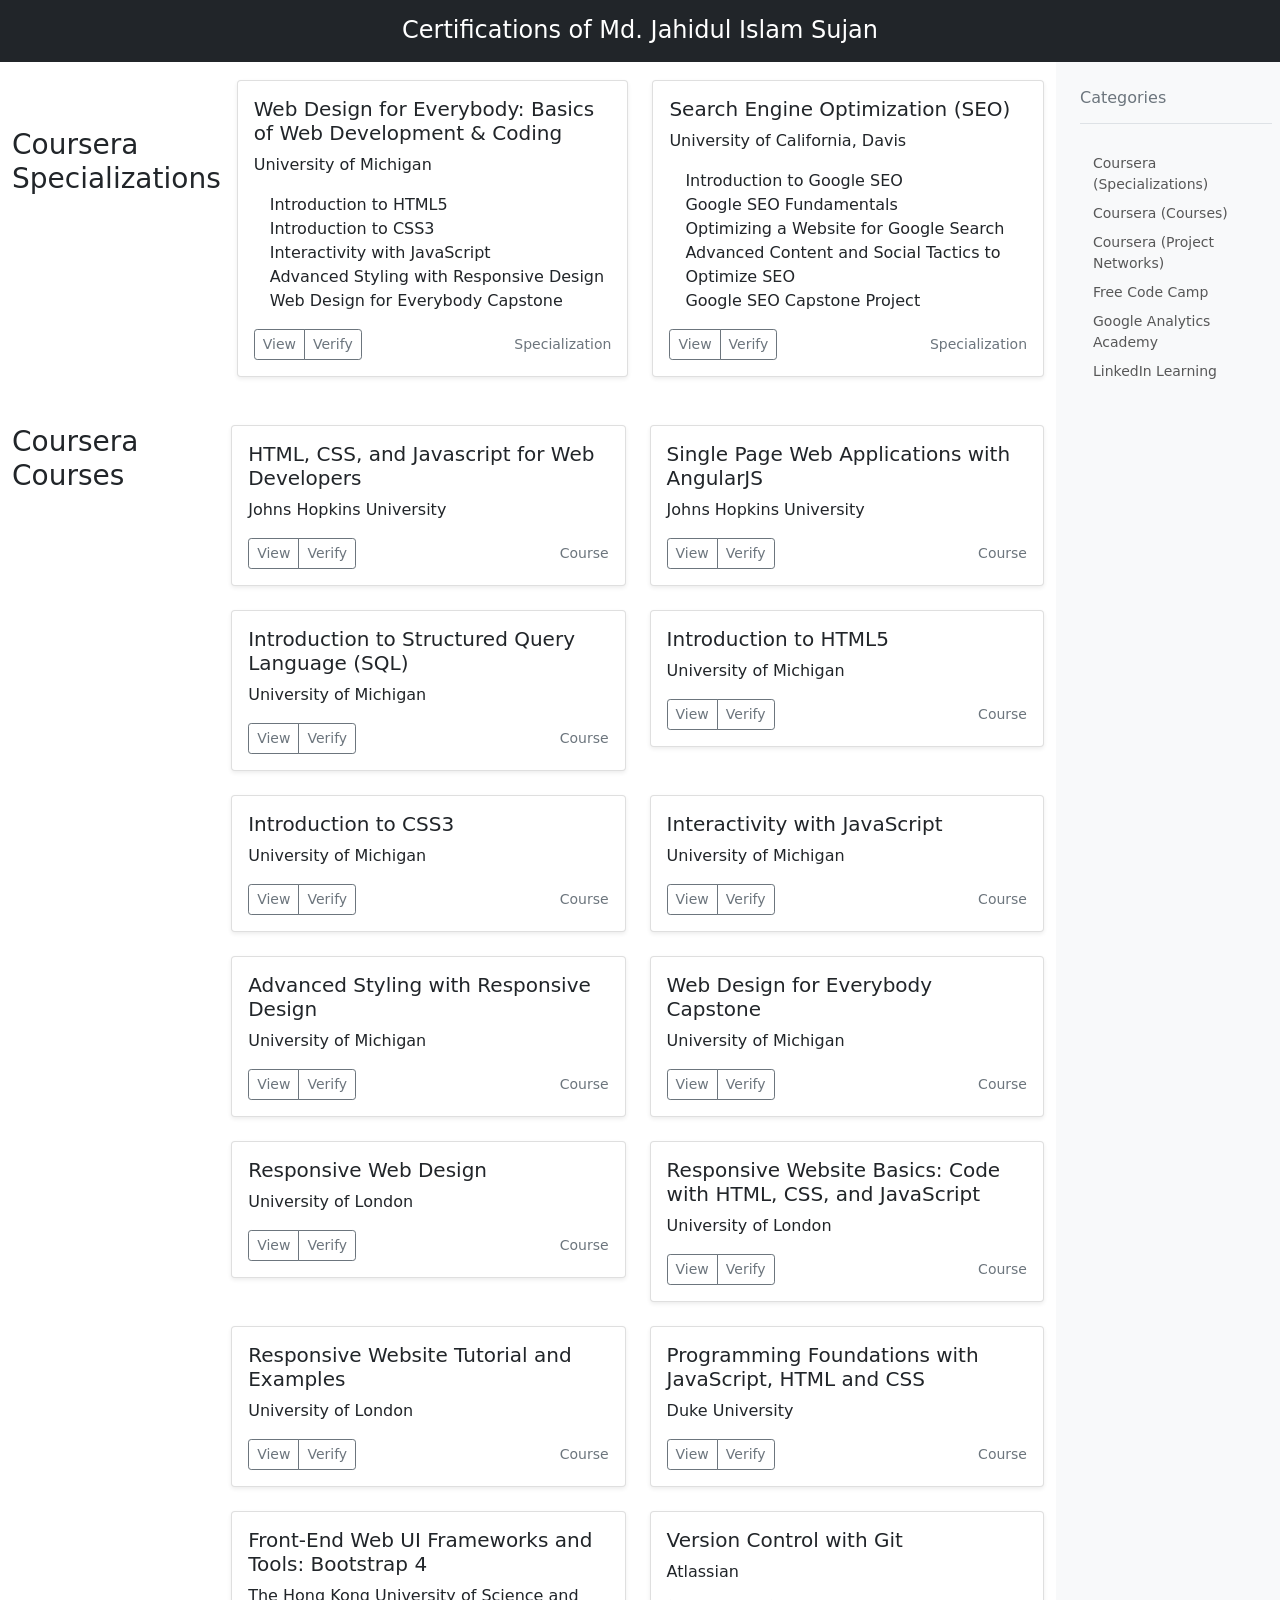
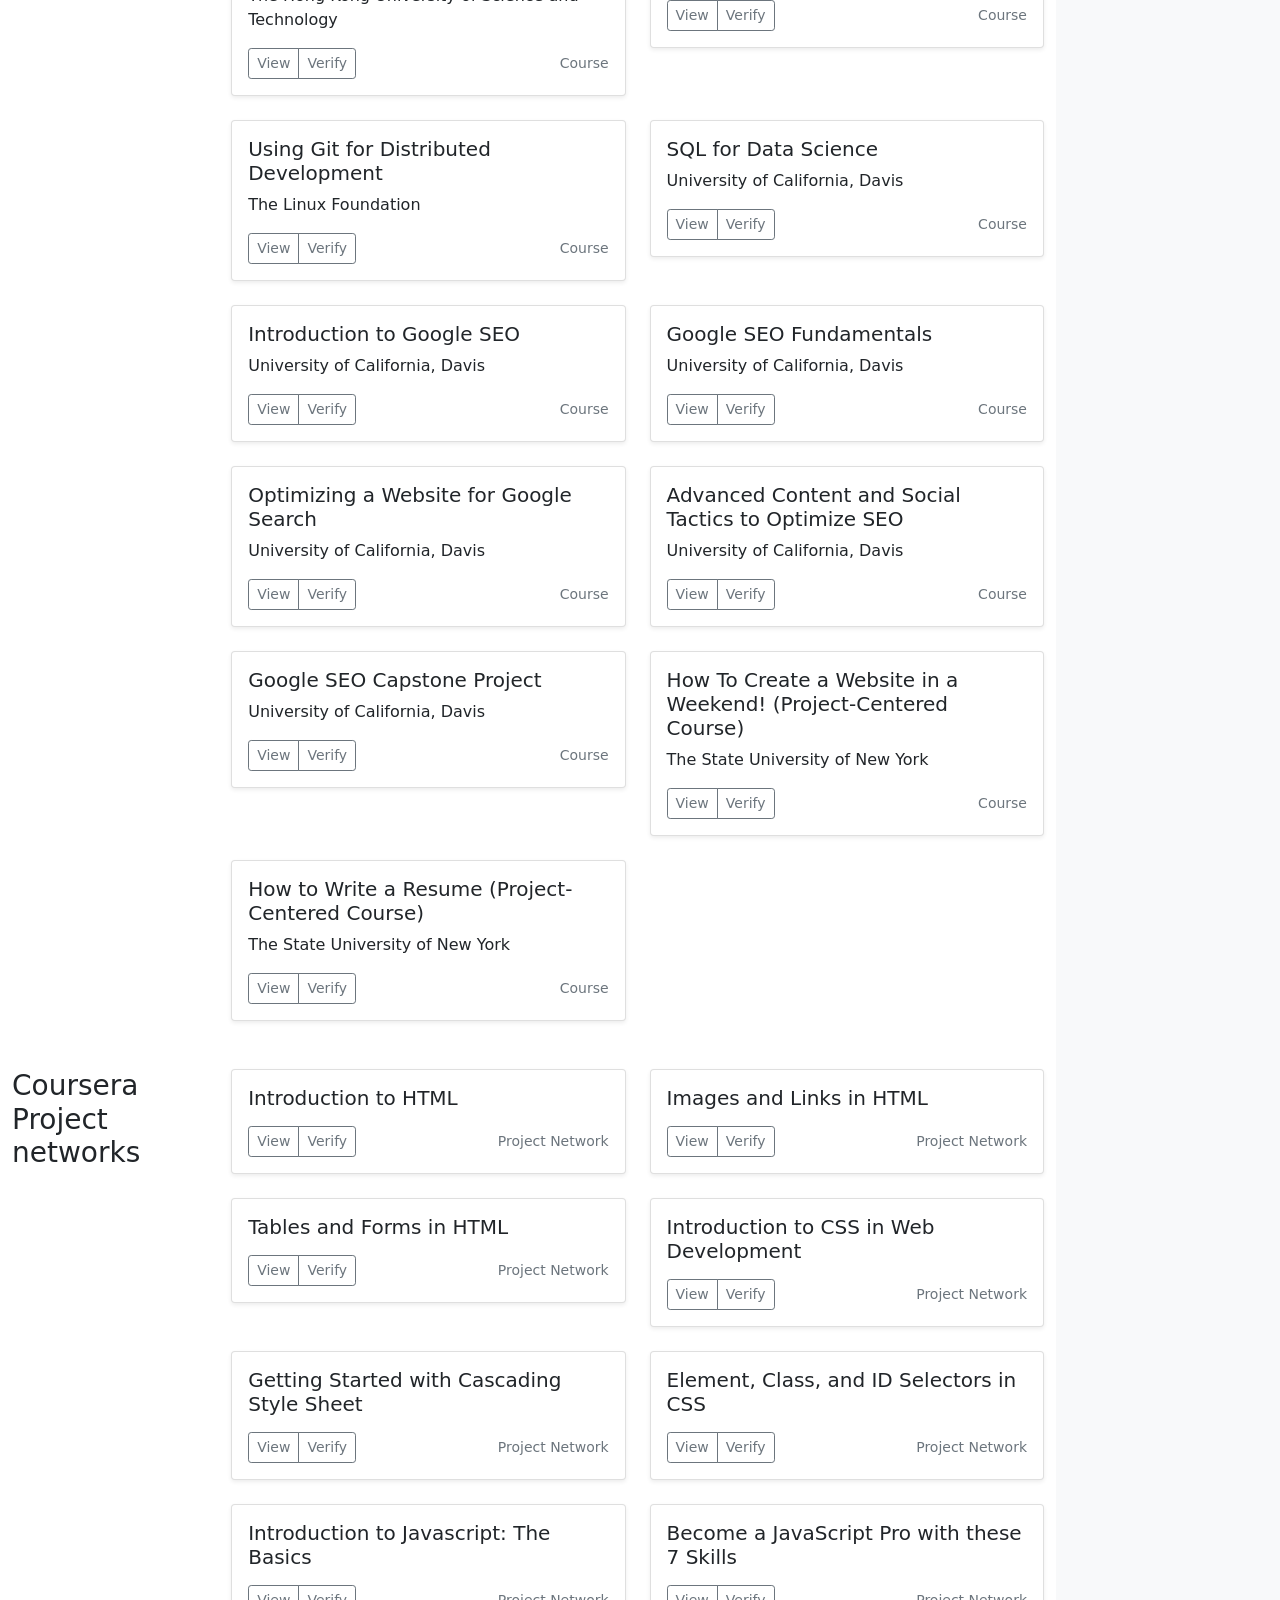
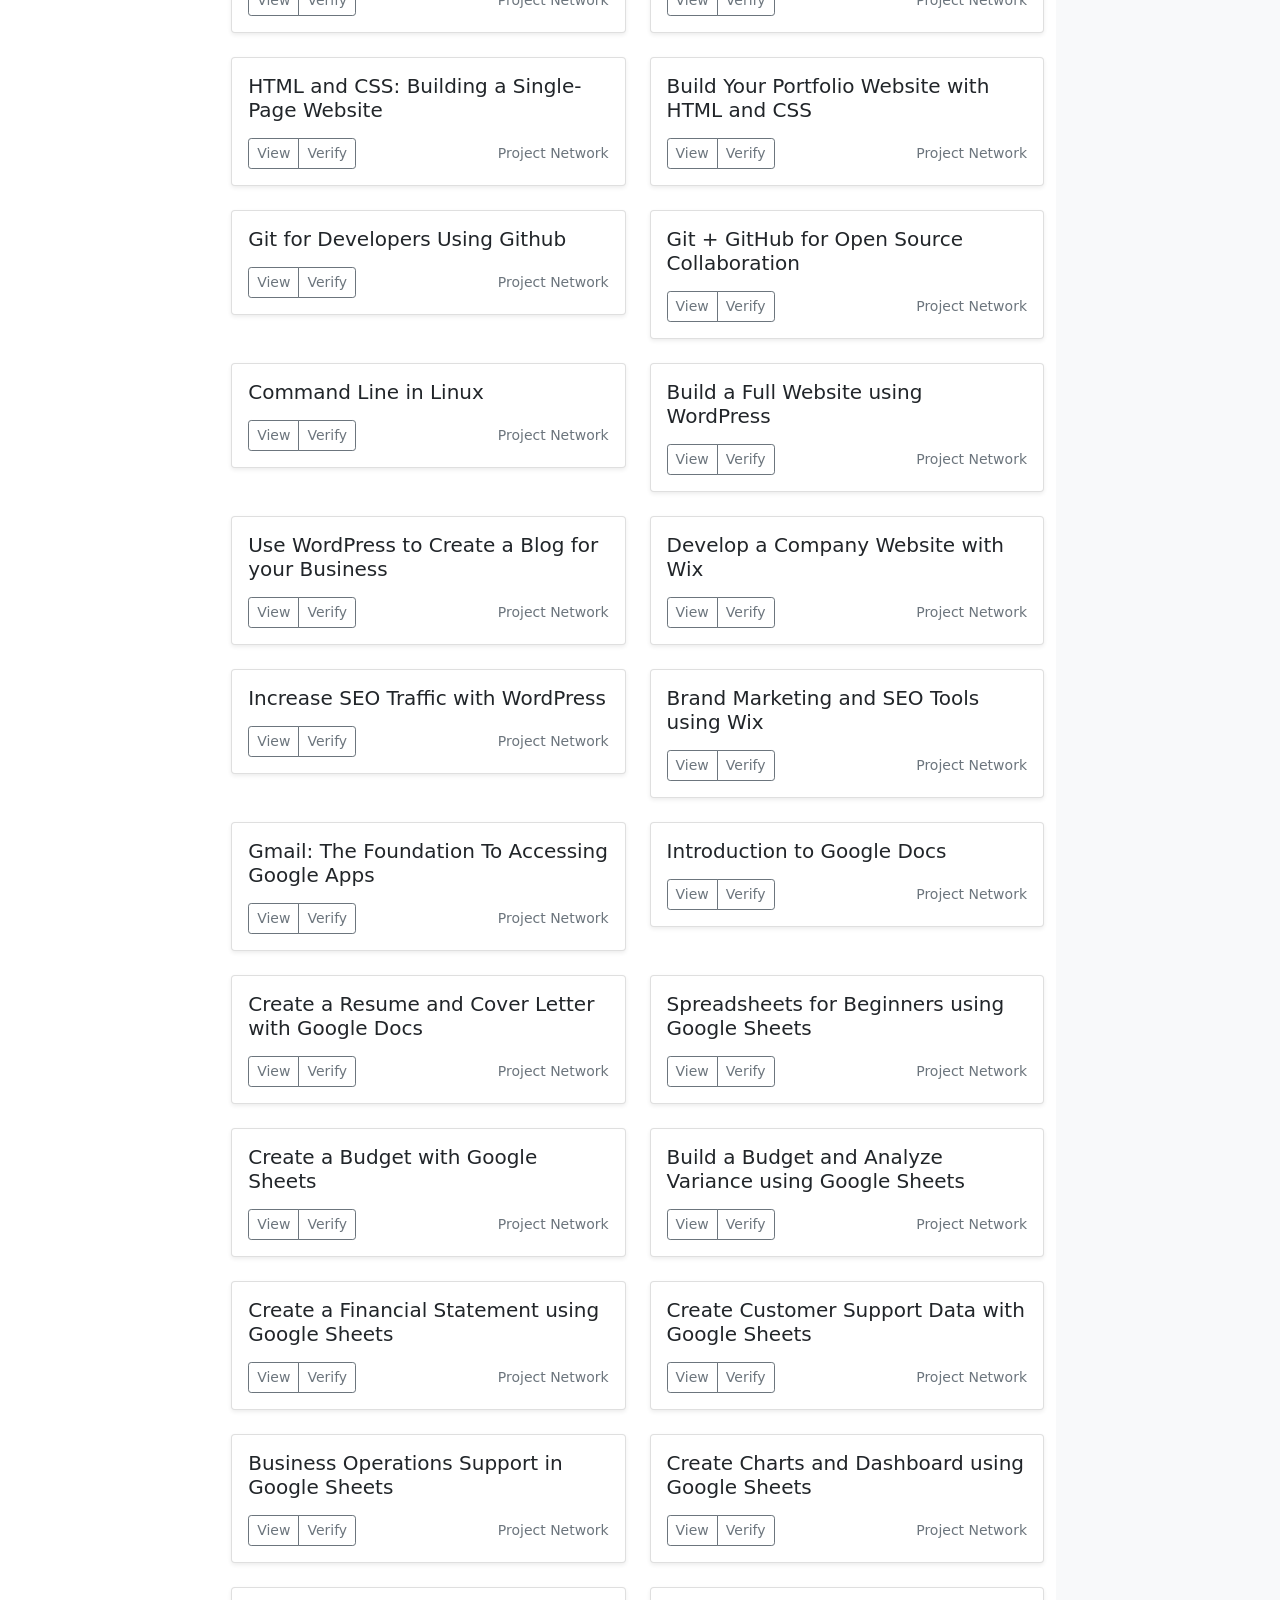
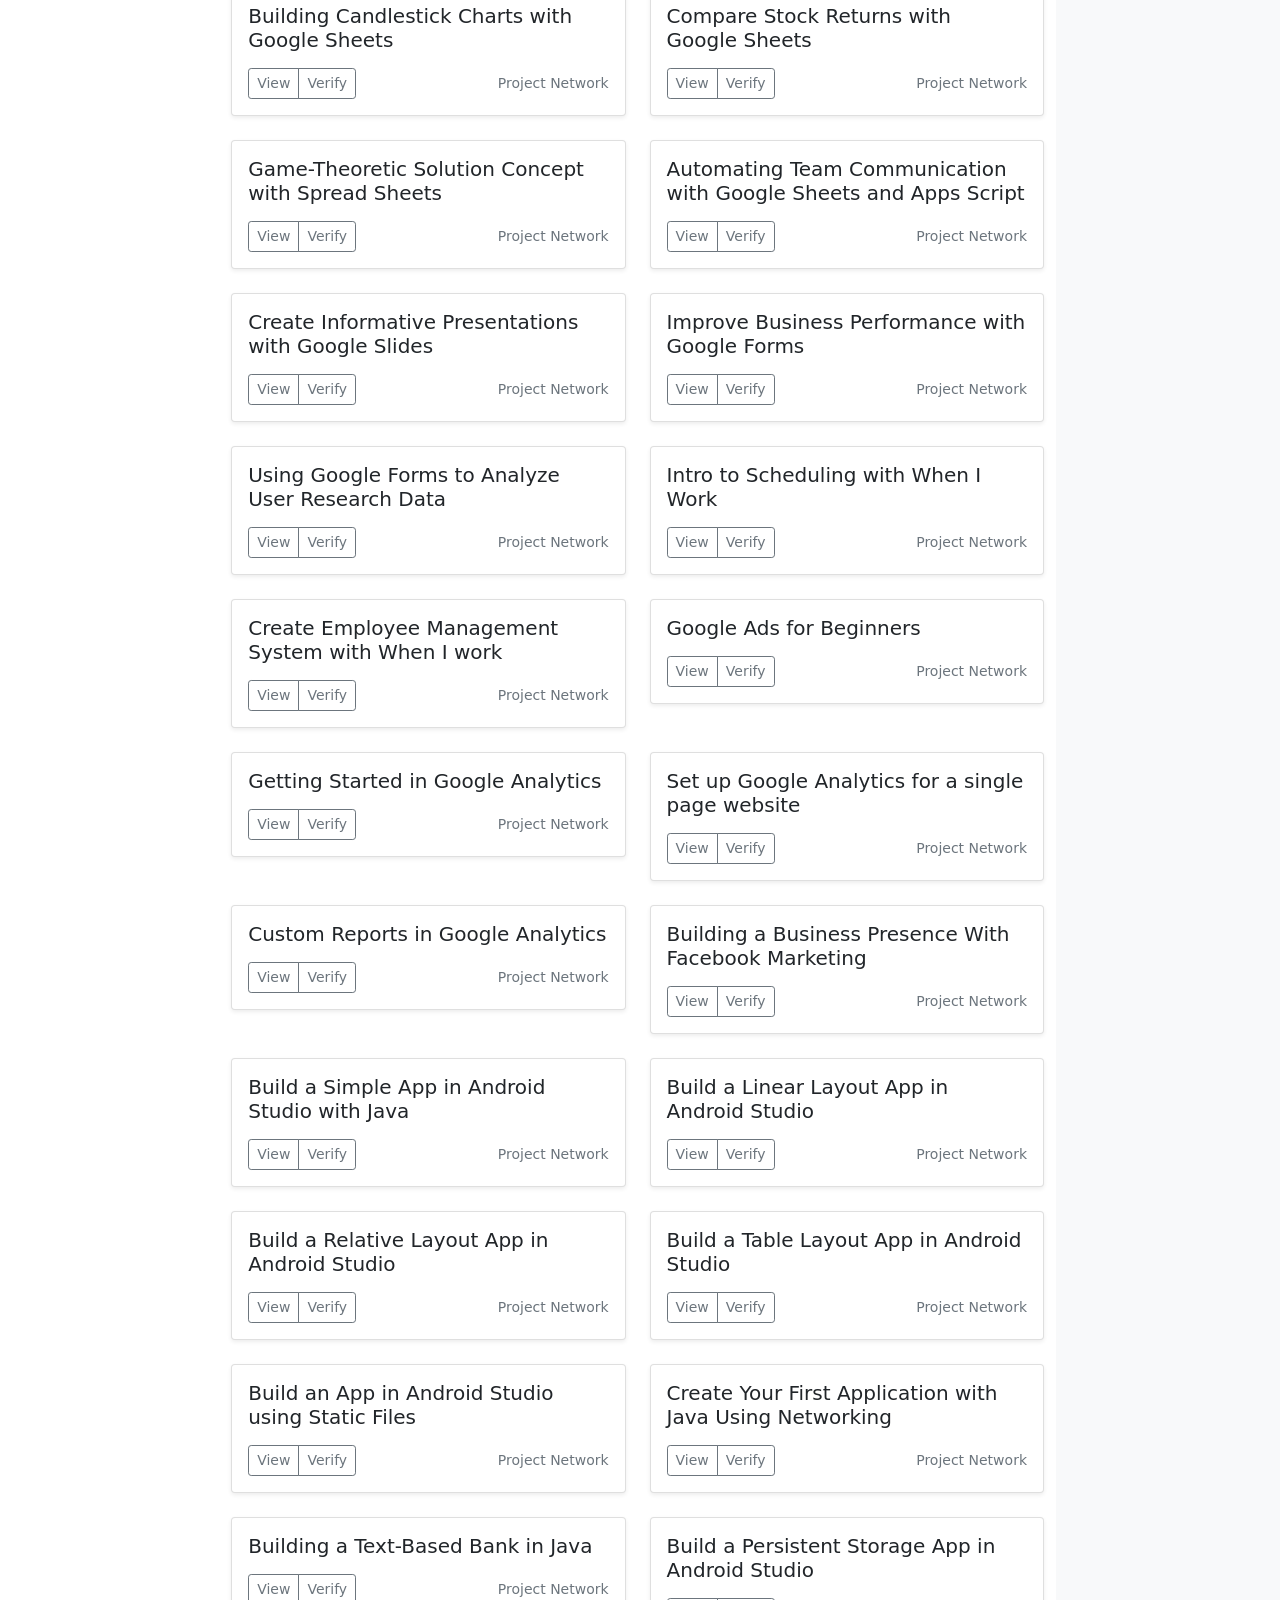
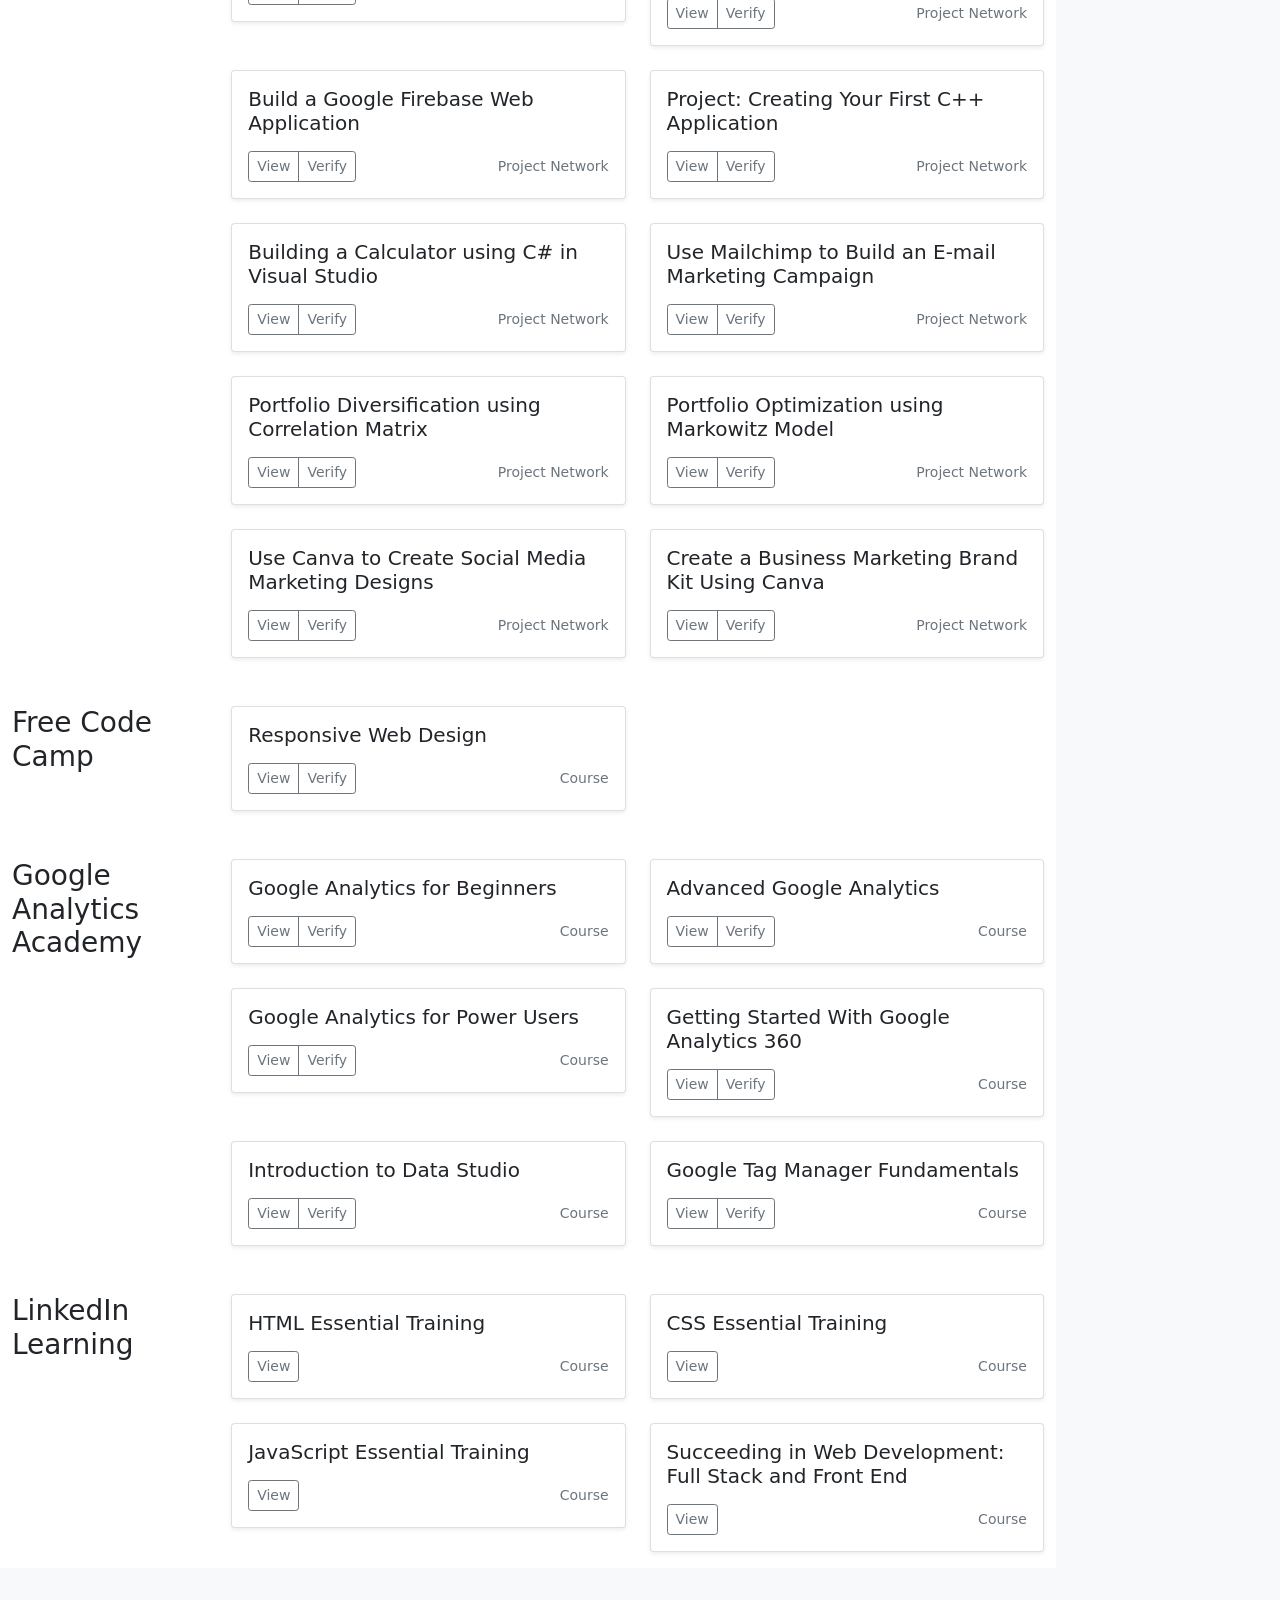
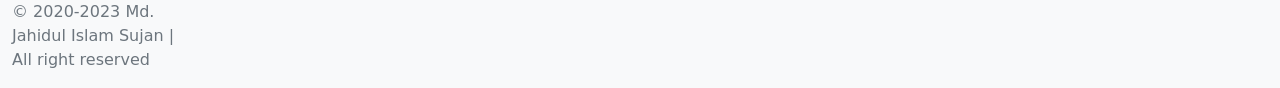
==== commit 9b7395e4: "Initial commit" ====
--- a/index.html
+++ b/index.html
@@ -64,11 +64,9 @@
 									</ul>
 									<div class="d-flex justify-content-between align-items-center">
 										<div class="btn-group">
-											<a class="btn btn-sm btn-outline-secondary" target="_blank"
-												href="https://mrdeveloperjis.github.io/certifications/assets/pdf/coursera/6XS6UFWGBVXX.pdf">
-												View </a>
-											<a class="btn btn-sm btn-outline-secondary" target="_blank"
-												href="https://www.coursera.org/verify/specialization/6XS6UFWGBVXX">
+											<a class="btn btn-sm btn-outline-secondary" target="_blank" href="https://mrdeveloperjis.github.io/certifications/assets/pdf/coursera/6XS6UFWGBVXX.pdf">
+												View </a>
+											<a class="btn btn-sm btn-outline-secondary" target="_blank" href="https://www.coursera.org/verify/specialization/6XS6UFWGBVXX">
 												Verify</a>
 										</div>
 										<small class="text-muted">Specialization</small>
@@ -90,11 +88,9 @@
 									</ul>
 									<div class="d-flex justify-content-between align-items-center">
 										<div class="btn-group">
-											<a class="btn btn-sm btn-outline-secondary" target="_blank"
-												href="https://mrdeveloperjis.github.io/certifications/assets/pdf/coursera/VZGNGFWW5MP7.pdf">
-												View </a>
-											<a class="btn btn-sm btn-outline-secondary" target="_blank"
-												href="https://www.coursera.org/verify/specialization/VZGNGFWW5MP7">
+											<a class="btn btn-sm btn-outline-secondary" target="_blank" href="https://mrdeveloperjis.github.io/certifications/assets/pdf/coursera/VZGNGFWW5MP7.pdf">
+												View </a>
+											<a class="btn btn-sm btn-outline-secondary" target="_blank" href="https://www.coursera.org/verify/specialization/VZGNGFWW5MP7">
 												Verify</a>
 										</div>
 										<small class="text-muted">Specialization</small>
@@ -121,11 +117,9 @@
 									<p class="card-text">Johns Hopkins University</p>
 									<div class="d-flex justify-content-between align-items-center">
 										<div class="btn-group">
-											<a class="btn btn-sm btn-outline-secondary" target="_blank"
-												href="https://mrdeveloperjis.github.io/certifications/assets/pdf/coursera/TDBRR3CVHGFY.pdf">
-												View </a>
-											<a class="btn btn-sm btn-outline-secondary" target="_blank"
-												href="https://www.coursera.org/verify/TDBRR3CVHGFY">
+											<a class="btn btn-sm btn-outline-secondary" target="_blank" href="https://mrdeveloperjis.github.io/certifications/assets/pdf/coursera/TDBRR3CVHGFY.pdf">
+												View </a>
+											<a class="btn btn-sm btn-outline-secondary" target="_blank" href="https://www.coursera.org/verify/TDBRR3CVHGFY">
 												Verify</a>
 										</div>
 										<small class="text-muted">Course</small>
@@ -140,11 +134,9 @@
 									<p class="card-text">Johns Hopkins University</p>
 									<div class="d-flex justify-content-between align-items-center">
 										<div class="btn-group">
-											<a class="btn btn-sm btn-outline-secondary" target="_blank"
-												href="https://mrdeveloperjis.github.io/certifications/assets/pdf/coursera/8V4JVQ2XQZEG.pdf">
-												View </a>
-											<a class="btn btn-sm btn-outline-secondary" target="_blank"
-												href="https://www.coursera.org/verify/8V4JVQ2XQZEG">
+											<a class="btn btn-sm btn-outline-secondary" target="_blank" href="https://mrdeveloperjis.github.io/certifications/assets/pdf/coursera/8V4JVQ2XQZEG.pdf">
+												View </a>
+											<a class="btn btn-sm btn-outline-secondary" target="_blank" href="https://www.coursera.org/verify/8V4JVQ2XQZEG">
 												Verify</a>
 										</div>
 										<small class="text-muted">Course</small>
@@ -159,11 +151,9 @@
 									<p class="card-text">University of Michigan</p>
 									<div class="d-flex justify-content-between align-items-center">
 										<div class="btn-group">
-											<a class="btn btn-sm btn-outline-secondary" target="_blank"
-												href="https://mrdeveloperjis.github.io/certifications/assets/pdf/coursera/SZRRXF5HZSLT.pdf">
-												View </a>
-											<a class="btn btn-sm btn-outline-secondary" target="_blank"
-												href="https://www.coursera.org/verify/SZRRXF5HZSLT">
+											<a class="btn btn-sm btn-outline-secondary" target="_blank" href="https://mrdeveloperjis.github.io/certifications/assets/pdf/coursera/SZRRXF5HZSLT.pdf">
+												View </a>
+											<a class="btn btn-sm btn-outline-secondary" target="_blank" href="https://www.coursera.org/verify/SZRRXF5HZSLT">
 												Verify</a>
 										</div>
 										<small class="text-muted">Course</small>
@@ -178,11 +168,9 @@
 									<p class="card-text">University of Michigan</p>
 									<div class="d-flex justify-content-between align-items-center">
 										<div class="btn-group">
-											<a class="btn btn-sm btn-outline-secondary" target="_blank"
-												href="https://mrdeveloperjis.github.io/certifications/assets/pdf/coursera/85DGSSL2W79P.pdf">
-												View </a>
-											<a class="btn btn-sm btn-outline-secondary" target="_blank"
-												href="https://www.coursera.org/verify/85DGSSL2W79P">
+											<a class="btn btn-sm btn-outline-secondary" target="_blank" href="https://mrdeveloperjis.github.io/certifications/assets/pdf/coursera/85DGSSL2W79P.pdf">
+												View </a>
+											<a class="btn btn-sm btn-outline-secondary" target="_blank" href="https://www.coursera.org/verify/85DGSSL2W79P">
 												Verify</a>
 										</div>
 										<small class="text-muted">Course</small>
@@ -197,11 +185,9 @@
 									<p class="card-text">University of Michigan</p>
 									<div class="d-flex justify-content-between align-items-center">
 										<div class="btn-group">
-											<a class="btn btn-sm btn-outline-secondary" target="_blank"
-												href="https://mrdeveloperjis.github.io/certifications/assets/pdf/coursera/BLTX9FQWEUZP.pdf">
-												View </a>
-											<a class="btn btn-sm btn-outline-secondary" target="_blank"
-												href="https://www.coursera.org/verify/BLTX9FQWEUZP">
+											<a class="btn btn-sm btn-outline-secondary" target="_blank" href="https://mrdeveloperjis.github.io/certifications/assets/pdf/coursera/BLTX9FQWEUZP.pdf">
+												View </a>
+											<a class="btn btn-sm btn-outline-secondary" target="_blank" href="https://www.coursera.org/verify/BLTX9FQWEUZP">
 												Verify</a>
 										</div>
 										<small class="text-muted">Course</small>
@@ -216,11 +202,9 @@
 									<p class="card-text">University of Michigan</p>
 									<div class="d-flex justify-content-between align-items-center">
 										<div class="btn-group">
-											<a class="btn btn-sm btn-outline-secondary" target="_blank"
-												href="https://mrdeveloperjis.github.io/certifications/assets/pdf/coursera/HCKWBRSVA2VU.pdf">
-												View </a>
-											<a class="btn btn-sm btn-outline-secondary" target="_blank"
-												href="https://www.coursera.org/verify/HCKWBRSVA2VU">
+											<a class="btn btn-sm btn-outline-secondary" target="_blank" href="https://mrdeveloperjis.github.io/certifications/assets/pdf/coursera/HCKWBRSVA2VU.pdf">
+												View </a>
+											<a class="btn btn-sm btn-outline-secondary" target="_blank" href="https://www.coursera.org/verify/HCKWBRSVA2VU">
 												Verify</a>
 										</div>
 										<small class="text-muted">Course</small>
@@ -235,11 +219,9 @@
 									<p class="card-text">University of Michigan</p>
 									<div class="d-flex justify-content-between align-items-center">
 										<div class="btn-group">
-											<a class="btn btn-sm btn-outline-secondary" target="_blank"
-												href="https://mrdeveloperjis.github.io/certifications/assets/pdf/coursera/7QSA2VK6N8EV.pdf">
-												View </a>
-											<a class="btn btn-sm btn-outline-secondary" target="_blank"
-												href="https://www.coursera.org/verify/7QSA2VK6N8EV">
+											<a class="btn btn-sm btn-outline-secondary" target="_blank" href="https://mrdeveloperjis.github.io/certifications/assets/pdf/coursera/7QSA2VK6N8EV.pdf">
+												View </a>
+											<a class="btn btn-sm btn-outline-secondary" target="_blank" href="https://www.coursera.org/verify/7QSA2VK6N8EV">
 												Verify</a>
 										</div>
 										<small class="text-muted">Course</small>
@@ -254,11 +236,9 @@
 									<p class="card-text">University of Michigan</p>
 									<div class="d-flex justify-content-between align-items-center">
 										<div class="btn-group">
-											<a class="btn btn-sm btn-outline-secondary" target="_blank"
-												href="https://mrdeveloperjis.github.io/certifications/assets/pdf/coursera/3LCAQXZHR2JU.pdf">
-												View </a>
-											<a class="btn btn-sm btn-outline-secondary" target="_blank"
-												href="https://www.coursera.org/verify/3LCAQXZHR2JU">
+											<a class="btn btn-sm btn-outline-secondary" target="_blank" href="https://mrdeveloperjis.github.io/certifications/assets/pdf/coursera/3LCAQXZHR2JU.pdf">
+												View </a>
+											<a class="btn btn-sm btn-outline-secondary" target="_blank" href="https://www.coursera.org/verify/3LCAQXZHR2JU">
 												Verify</a>
 										</div>
 										<small class="text-muted">Course</small>
@@ -273,11 +253,9 @@
 									<p class="card-text">University of London</p>
 									<div class="d-flex justify-content-between align-items-center">
 										<div class="btn-group">
-											<a class="btn btn-sm btn-outline-secondary" target="_blank"
-												href="https://mrdeveloperjis.github.io/certifications/assets/pdf/coursera/4LXL5GRN4CCK.pdf">
-												View </a>
-											<a class="btn btn-sm btn-outline-secondary" target="_blank"
-												href="https://www.coursera.org/verify/4LXL5GRN4CCK">
+											<a class="btn btn-sm btn-outline-secondary" target="_blank" href="https://mrdeveloperjis.github.io/certifications/assets/pdf/coursera/4LXL5GRN4CCK.pdf">
+												View </a>
+											<a class="btn btn-sm btn-outline-secondary" target="_blank" href="https://www.coursera.org/verify/4LXL5GRN4CCK">
 												Verify</a>
 										</div>
 										<small class="text-muted">Course</small>
@@ -293,11 +271,9 @@
 									<p class="card-text">University of London</p>
 									<div class="d-flex justify-content-between align-items-center">
 										<div class="btn-group">
-											<a class="btn btn-sm btn-outline-secondary" target="_blank"
-												href="https://mrdeveloperjis.github.io/certifications/assets/pdf/coursera/X58NMXF76FXX.pdf">
-												View </a>
-											<a class="btn btn-sm btn-outline-secondary" target="_blank"
-												href="https://www.coursera.org/verify/X58NMXF76FXX">
+											<a class="btn btn-sm btn-outline-secondary" target="_blank" href="https://mrdeveloperjis.github.io/certifications/assets/pdf/coursera/X58NMXF76FXX.pdf">
+												View </a>
+											<a class="btn btn-sm btn-outline-secondary" target="_blank" href="https://www.coursera.org/verify/X58NMXF76FXX">
 												Verify</a>
 										</div>
 										<small class="text-muted">Course</small>
@@ -312,11 +288,9 @@
 									<p class="card-text">University of London</p>
 									<div class="d-flex justify-content-between align-items-center">
 										<div class="btn-group">
-											<a class="btn btn-sm btn-outline-secondary" target="_blank"
-												href="https://mrdeveloperjis.github.io/certifications/assets/pdf/coursera/J4MZE9X2ZUKB.pdf">
-												View </a>
-											<a class="btn btn-sm btn-outline-secondary" target="_blank"
-												href="https://www.coursera.org/verify/J4MZE9X2ZUKB">
+											<a class="btn btn-sm btn-outline-secondary" target="_blank" href="https://mrdeveloperjis.github.io/certifications/assets/pdf/coursera/J4MZE9X2ZUKB.pdf">
+												View </a>
+											<a class="btn btn-sm btn-outline-secondary" target="_blank" href="https://www.coursera.org/verify/J4MZE9X2ZUKB">
 												Verify</a>
 										</div>
 										<small class="text-muted">Course</small>
@@ -331,11 +305,9 @@
 									<p class="card-text">Duke University</p>
 									<div class="d-flex justify-content-between align-items-center">
 										<div class="btn-group">
-											<a class="btn btn-sm btn-outline-secondary" target="_blank"
-												href="https://mrdeveloperjis.github.io/certifications/assets/pdf/coursera/3N3NCBJVAQ2X.pdf">
-												View </a>
-											<a class="btn btn-sm btn-outline-secondary" target="_blank"
-												href="https://www.coursera.org/verify/3N3NCBJVAQ2X">
+											<a class="btn btn-sm btn-outline-secondary" target="_blank" href="https://mrdeveloperjis.github.io/certifications/assets/pdf/coursera/3N3NCBJVAQ2X.pdf">
+												View </a>
+											<a class="btn btn-sm btn-outline-secondary" target="_blank" href="https://www.coursera.org/verify/3N3NCBJVAQ2X">
 												Verify</a>
 										</div>
 										<small class="text-muted">Course</small>
@@ -350,11 +322,9 @@
 									<p class="card-text">The Hong Kong University of Science and Technology</p>
 									<div class="d-flex justify-content-between align-items-center">
 										<div class="btn-group">
-											<a class="btn btn-sm btn-outline-secondary" target="_blank"
-												href="https://mrdeveloperjis.github.io/certifications/assets/pdf/coursera/AMWG84TTJ5L5.pdf">
-												View </a>
-											<a class="btn btn-sm btn-outline-secondary" target="_blank"
-												href="https://www.coursera.org/verify/AMWG84TTJ5L5">
+											<a class="btn btn-sm btn-outline-secondary" target="_blank" href="https://mrdeveloperjis.github.io/certifications/assets/pdf/coursera/AMWG84TTJ5L5.pdf">
+												View </a>
+											<a class="btn btn-sm btn-outline-secondary" target="_blank" href="https://www.coursera.org/verify/AMWG84TTJ5L5">
 												Verify</a>
 										</div>
 										<small class="text-muted">Course</small>
@@ -369,11 +339,9 @@
 									<p class="card-text">Atlassian</p>
 									<div class="d-flex justify-content-between align-items-center">
 										<div class="btn-group">
-											<a class="btn btn-sm btn-outline-secondary" target="_blank"
-												href="https://mrdeveloperjis.github.io/certifications/assets/pdf/coursera/8MQM3LV4E7TW.pdf">
-												View </a>
-											<a class="btn btn-sm btn-outline-secondary" target="_blank"
-												href="https://www.coursera.org/verify/8MQM3LV4E7TW">
+											<a class="btn btn-sm btn-outline-secondary" target="_blank" href="https://mrdeveloperjis.github.io/certifications/assets/pdf/coursera/8MQM3LV4E7TW.pdf">
+												View </a>
+											<a class="btn btn-sm btn-outline-secondary" target="_blank" href="https://www.coursera.org/verify/8MQM3LV4E7TW">
 												Verify</a>
 										</div>
 										<small class="text-muted">Course</small>
@@ -388,11 +356,9 @@
 									<p class="card-text">The Linux Foundation</p>
 									<div class="d-flex justify-content-between align-items-center">
 										<div class="btn-group">
-											<a class="btn btn-sm btn-outline-secondary" target="_blank"
-												href="https://mrdeveloperjis.github.io/certifications/assets/pdf/coursera/YU9HZBB4CRQZ.pdf">
-												View </a>
-											<a class="btn btn-sm btn-outline-secondary" target="_blank"
-												href="https://www.coursera.org/verify/YU9HZBB4CRQZ">
+											<a class="btn btn-sm btn-outline-secondary" target="_blank" href="https://mrdeveloperjis.github.io/certifications/assets/pdf/coursera/YU9HZBB4CRQZ.pdf">
+												View </a>
+											<a class="btn btn-sm btn-outline-secondary" target="_blank" href="https://www.coursera.org/verify/YU9HZBB4CRQZ">
 												Verify</a>
 										</div>
 										<small class="text-muted">Course</small>
@@ -407,11 +373,9 @@
 									<p class="card-text">University of California, Davis</p>
 									<div class="d-flex justify-content-between align-items-center">
 										<div class="btn-group">
-											<a class="btn btn-sm btn-outline-secondary" target="_blank"
-												href="https://mrdeveloperjis.github.io/certifications/assets/pdf/coursera/9SLTK93GH6QR.pdf">
-												View </a>
-											<a class="btn btn-sm btn-outline-secondary" target="_blank"
-												href="https://www.coursera.org/verify/9SLTK93GH6QR">
+											<a class="btn btn-sm btn-outline-secondary" target="_blank" href="https://mrdeveloperjis.github.io/certifications/assets/pdf/coursera/9SLTK93GH6QR.pdf">
+												View </a>
+											<a class="btn btn-sm btn-outline-secondary" target="_blank" href="https://www.coursera.org/verify/9SLTK93GH6QR">
 												Verify</a>
 										</div>
 										<small class="text-muted">Course</small>
@@ -426,11 +390,9 @@
 									<p class="card-text">University of California, Davis</p>
 									<div class="d-flex justify-content-between align-items-center">
 										<div class="btn-group">
-											<a class="btn btn-sm btn-outline-secondary" target="_blank"
-												href="https://mrdeveloperjis.github.io/certifications/assets/pdf/coursera/5ZZV6QSPGQEY.pdf">
-												View </a>
-											<a class="btn btn-sm btn-outline-secondary" target="_blank"
-												href="https://www.coursera.org/verify/5ZZV6QSPGQEY">
+											<a class="btn btn-sm btn-outline-secondary" target="_blank" href="https://mrdeveloperjis.github.io/certifications/assets/pdf/coursera/5ZZV6QSPGQEY.pdf">
+												View </a>
+											<a class="btn btn-sm btn-outline-secondary" target="_blank" href="https://www.coursera.org/verify/5ZZV6QSPGQEY">
 												Verify</a>
 										</div>
 										<small class="text-muted">Course</small>
@@ -445,11 +407,9 @@
 									<p class="card-text">University of California, Davis</p>
 									<div class="d-flex justify-content-between align-items-center">
 										<div class="btn-group">
-											<a class="btn btn-sm btn-outline-secondary" target="_blank"
-												href="https://mrdeveloperjis.github.io/certifications/assets/pdf/coursera/2D6FQWX7KMRN.pdf">
-												View </a>
-											<a class="btn btn-sm btn-outline-secondary" target="_blank"
-												href="https://www.coursera.org/verify/2D6FQWX7KMRN">
+											<a class="btn btn-sm btn-outline-secondary" target="_blank" href="https://mrdeveloperjis.github.io/certifications/assets/pdf/coursera/2D6FQWX7KMRN.pdf">
+												View </a>
+											<a class="btn btn-sm btn-outline-secondary" target="_blank" href="https://www.coursera.org/verify/2D6FQWX7KMRN">
 												Verify</a>
 										</div>
 										<small class="text-muted">Course</small>
@@ -464,11 +424,9 @@
 									<p class="card-text">University of California, Davis</p>
 									<div class="d-flex justify-content-between align-items-center">
 										<div class="btn-group">
-											<a class="btn btn-sm btn-outline-secondary" target="_blank"
-												href="https://mrdeveloperjis.github.io/certifications/assets/pdf/coursera/ZWHADA2FENTZ.pdf">
-												View </a>
-											<a class="btn btn-sm btn-outline-secondary" target="_blank"
-												href="https://www.coursera.org/verify/ZWHADA2FENTZ">
+											<a class="btn btn-sm btn-outline-secondary" target="_blank" href="https://mrdeveloperjis.github.io/certifications/assets/pdf/coursera/ZWHADA2FENTZ.pdf">
+												View </a>
+											<a class="btn btn-sm btn-outline-secondary" target="_blank" href="https://www.coursera.org/verify/ZWHADA2FENTZ">
 												Verify</a>
 										</div>
 										<small class="text-muted">Course</small>
@@ -483,11 +441,9 @@
 									<p class="card-text">University of California, Davis</p>
 									<div class="d-flex justify-content-between align-items-center">
 										<div class="btn-group">
-											<a class="btn btn-sm btn-outline-secondary" target="_blank"
-												href="https://mrdeveloperjis.github.io/certifications/assets/pdf/coursera/9T2DNWYVP5YR.pdf">
-												View </a>
-											<a class="btn btn-sm btn-outline-secondary" target="_blank"
-												href="https://www.coursera.org/verify/9T2DNWYVP5YR">
+											<a class="btn btn-sm btn-outline-secondary" target="_blank" href="https://mrdeveloperjis.github.io/certifications/assets/pdf/coursera/9T2DNWYVP5YR.pdf">
+												View </a>
+											<a class="btn btn-sm btn-outline-secondary" target="_blank" href="https://www.coursera.org/verify/9T2DNWYVP5YR">
 												Verify</a>
 										</div>
 										<small class="text-muted">Course</small>
@@ -502,11 +458,9 @@
 									<p class="card-text">University of California, Davis</p>
 									<div class="d-flex justify-content-between align-items-center">
 										<div class="btn-group">
-											<a class="btn btn-sm btn-outline-secondary" target="_blank"
-												href="https://mrdeveloperjis.github.io/certifications/assets/pdf/coursera/WVWHDZEJ9PDW.pdf">
-												View </a>
-											<a class="btn btn-sm btn-outline-secondary" target="_blank"
-												href="https://www.coursera.org/verify/WVWHDZEJ9PDW">
+											<a class="btn btn-sm btn-outline-secondary" target="_blank" href="https://mrdeveloperjis.github.io/certifications/assets/pdf/coursera/WVWHDZEJ9PDW.pdf">
+												View </a>
+											<a class="btn btn-sm btn-outline-secondary" target="_blank" href="https://www.coursera.org/verify/WVWHDZEJ9PDW">
 												Verify</a>
 										</div>
 										<small class="text-muted">Course</small>
@@ -522,11 +476,9 @@
 									<p class="card-text">The State University of New York</p>
 									<div class="d-flex justify-content-between align-items-center">
 										<div class="btn-group">
-											<a class="btn btn-sm btn-outline-secondary" target="_blank"
-												href="https://mrdeveloperjis.github.io/certifications/assets/pdf/coursera/LFQAFXFUU76V.pdf">
-												View </a>
-											<a class="btn btn-sm btn-outline-secondary" target="_blank"
-												href="https://www.coursera.org/verify/LFQAFXFUU76V">
+											<a class="btn btn-sm btn-outline-secondary" target="_blank" href="https://mrdeveloperjis.github.io/certifications/assets/pdf/coursera/LFQAFXFUU76V.pdf">
+												View </a>
+											<a class="btn btn-sm btn-outline-secondary" target="_blank" href="https://www.coursera.org/verify/LFQAFXFUU76V">
 												Verify</a>
 										</div>
 										<small class="text-muted">Course</small>
@@ -541,11 +493,9 @@
 									<p class="card-text">The State University of New York</p>
 									<div class="d-flex justify-content-between align-items-center">
 										<div class="btn-group">
-											<a class="btn btn-sm btn-outline-secondary" target="_blank"
-												href="https://mrdeveloperjis.github.io/certifications/assets/pdf/coursera/ENF6Q273ACXA.pdf">
-												View </a>
-											<a class="btn btn-sm btn-outline-secondary" target="_blank"
-												href="https://www.coursera.org/verify/ENF6Q273ACXA">
+											<a class="btn btn-sm btn-outline-secondary" target="_blank" href="https://mrdeveloperjis.github.io/certifications/assets/pdf/coursera/ENF6Q273ACXA.pdf">
+												View </a>
+											<a class="btn btn-sm btn-outline-secondary" target="_blank" href="https://www.coursera.org/verify/ENF6Q273ACXA">
 												Verify</a>
 										</div>
 										<small class="text-muted">Course</small>
@@ -572,11 +522,9 @@
 									<p class="card-text"></p>
 									<div class="d-flex justify-content-between align-items-center">
 										<div class="btn-group">
-											<a class="btn btn-sm btn-outline-secondary" target="_blank"
-												href="https://mrdeveloperjis.github.io/certifications/assets/pdf/coursera/MVFHG45C4UPM.pdf">
-												View </a>
-											<a class="btn btn-sm btn-outline-secondary" target="_blank"
-												href="https://www.coursera.org/verify/MVFHG45C4UPM">
+											<a class="btn btn-sm btn-outline-secondary" target="_blank" href="https://mrdeveloperjis.github.io/certifications/assets/pdf/coursera/MVFHG45C4UPM.pdf">
+												View </a>
+											<a class="btn btn-sm btn-outline-secondary" target="_blank" href="https://www.coursera.org/verify/MVFHG45C4UPM">
 												Verify</a>
 										</div>
 										<small class="text-muted">Project Network</small>
@@ -591,11 +539,9 @@
 									<p class="card-text"></p>
 									<div class="d-flex justify-content-between align-items-center">
 										<div class="btn-group">
-											<a class="btn btn-sm btn-outline-secondary" target="_blank"
-												href="https://mrdeveloperjis.github.io/certifications/assets/pdf/coursera/DKLSE5BATBQN.pdf">
-												View </a>
-											<a class="btn btn-sm btn-outline-secondary" target="_blank"
-												href="https://www.coursera.org/verify/DKLSE5BATBQN">
+											<a class="btn btn-sm btn-outline-secondary" target="_blank" href="https://mrdeveloperjis.github.io/certifications/assets/pdf/coursera/DKLSE5BATBQN.pdf">
+												View </a>
+											<a class="btn btn-sm btn-outline-secondary" target="_blank" href="https://www.coursera.org/verify/DKLSE5BATBQN">
 												Verify</a>
 										</div>
 										<small class="text-muted">Project Network</small>
@@ -610,11 +556,9 @@
 									<p class="card-text"></p>
 									<div class="d-flex justify-content-between align-items-center">
 										<div class="btn-group">
-											<a class="btn btn-sm btn-outline-secondary" target="_blank"
-												href="https://mrdeveloperjis.github.io/certifications/assets/pdf/coursera/PHYUFWQ2EHGM.pdf">
-												View </a>
-											<a class="btn btn-sm btn-outline-secondary" target="_blank"
-												href="https://www.coursera.org/verify/PHYUFWQ2EHGM">
+											<a class="btn btn-sm btn-outline-secondary" target="_blank" href="https://mrdeveloperjis.github.io/certifications/assets/pdf/coursera/PHYUFWQ2EHGM.pdf">
+												View </a>
+											<a class="btn btn-sm btn-outline-secondary" target="_blank" href="https://www.coursera.org/verify/PHYUFWQ2EHGM">
 												Verify</a>
 										</div>
 										<small class="text-muted">Project Network</small>
@@ -629,11 +573,9 @@
 									<p class="card-text"></p>
 									<div class="d-flex justify-content-between align-items-center">
 										<div class="btn-group">
-											<a class="btn btn-sm btn-outline-secondary" target="_blank"
-												href="https://mrdeveloperjis.github.io/certifications/assets/pdf/coursera/SFLWH9B96YZD.pdf">
-												View </a>
-											<a class="btn btn-sm btn-outline-secondary" target="_blank"
-												href="https://www.coursera.org/verify/SFLWH9B96YZD">
+											<a class="btn btn-sm btn-outline-secondary" target="_blank" href="https://mrdeveloperjis.github.io/certifications/assets/pdf/coursera/SFLWH9B96YZD.pdf">
+												View </a>
+											<a class="btn btn-sm btn-outline-secondary" target="_blank" href="https://www.coursera.org/verify/SFLWH9B96YZD">
 												Verify</a>
 										</div>
 										<small class="text-muted">Project Network</small>
@@ -648,11 +590,9 @@
 									<p class="card-text"></p>
 									<div class="d-flex justify-content-between align-items-center">
 										<div class="btn-group">
-											<a class="btn btn-sm btn-outline-secondary" target="_blank"
-												href="https://mrdeveloperjis.github.io/certifications/assets/pdf/coursera/5JTQDJ6UY9D5.pdf">
-												View </a>
-											<a class="btn btn-sm btn-outline-secondary" target="_blank"
-												href="https://www.coursera.org/verify/5JTQDJ6UY9D5">
+											<a class="btn btn-sm btn-outline-secondary" target="_blank" href="https://mrdeveloperjis.github.io/certifications/assets/pdf/coursera/5JTQDJ6UY9D5.pdf">
+												View </a>
+											<a class="btn btn-sm btn-outline-secondary" target="_blank" href="https://www.coursera.org/verify/5JTQDJ6UY9D5">
 												Verify</a>
 										</div>
 										<small class="text-muted">Project Network</small>
@@ -667,11 +607,9 @@
 									<p class="card-text"></p>
 									<div class="d-flex justify-content-between align-items-center">
 										<div class="btn-group">
-											<a class="btn btn-sm btn-outline-secondary" target="_blank"
-												href="https://mrdeveloperjis.github.io/certifications/assets/pdf/coursera/4ETKFTASLCN5.pdf">
-												View </a>
-											<a class="btn btn-sm btn-outline-secondary" target="_blank"
-												href="https://www.coursera.org/verify/4ETKFTASLCN5">
+											<a class="btn btn-sm btn-outline-secondary" target="_blank" href="https://mrdeveloperjis.github.io/certifications/assets/pdf/coursera/4ETKFTASLCN5.pdf">
+												View </a>
+											<a class="btn btn-sm btn-outline-secondary" target="_blank" href="https://www.coursera.org/verify/4ETKFTASLCN5">
 												Verify</a>
 										</div>
 										<small class="text-muted">Project Network</small>
@@ -686,11 +624,9 @@
 									<p class="card-text"></p>
 									<div class="d-flex justify-content-between align-items-center">
 										<div class="btn-group">
-											<a class="btn btn-sm btn-outline-secondary" target="_blank"
-												href="https://mrdeveloperjis.github.io/certifications/assets/pdf/coursera/QM5UEG2SKBXT.pdf">
-												View </a>
-											<a class="btn btn-sm btn-outline-secondary" target="_blank"
-												href="https://www.coursera.org/verify/QM5UEG2SKBXT">
+											<a class="btn btn-sm btn-outline-secondary" target="_blank" href="https://mrdeveloperjis.github.io/certifications/assets/pdf/coursera/QM5UEG2SKBXT.pdf">
+												View </a>
+											<a class="btn btn-sm btn-outline-secondary" target="_blank" href="https://www.coursera.org/verify/QM5UEG2SKBXT">
 												Verify</a>
 										</div>
 										<small class="text-muted">Project Network</small>
@@ -705,11 +641,9 @@
 									<p class="card-text"></p>
 									<div class="d-flex justify-content-between align-items-center">
 										<div class="btn-group">
-											<a class="btn btn-sm btn-outline-secondary" target="_blank"
-												href="https://mrdeveloperjis.github.io/certifications/assets/pdf/coursera/ZB2URYAJPA47.pdf">
-												View </a>
-											<a class="btn btn-sm btn-outline-secondary" target="_blank"
-												href="https://www.coursera.org/verify/ZB2URYAJPA47">
+											<a class="btn btn-sm btn-outline-secondary" target="_blank" href="https://mrdeveloperjis.github.io/certifications/assets/pdf/coursera/ZB2URYAJPA47.pdf">
+												View </a>
+											<a class="btn btn-sm btn-outline-secondary" target="_blank" href="https://www.coursera.org/verify/ZB2URYAJPA47">
 												Verify</a>
 										</div>
 										<small class="text-muted">Project Network</small>
@@ -724,11 +658,9 @@
 									<p class="card-text"></p>
 									<div class="d-flex justify-content-between align-items-center">
 										<div class="btn-group">
-											<a class="btn btn-sm btn-outline-secondary" target="_blank"
-												href="https://mrdeveloperjis.github.io/certifications/assets/pdf/coursera/5CY5VYAZMCJX.pdf">
-												View </a>
-											<a class="btn btn-sm btn-outline-secondary" target="_blank"
-												href="https://www.coursera.org/verify/5CY5VYAZMCJX">
+											<a class="btn btn-sm btn-outline-secondary" target="_blank" href="https://mrdeveloperjis.github.io/certifications/assets/pdf/coursera/5CY5VYAZMCJX.pdf">
+												View </a>
+											<a class="btn btn-sm btn-outline-secondary" target="_blank" href="https://www.coursera.org/verify/5CY5VYAZMCJX">
 												Verify</a>
 										</div>
 										<small class="text-muted">Project Network</small>
@@ -743,11 +675,9 @@
 									<p class="card-text"></p>
 									<div class="d-flex justify-content-between align-items-center">
 										<div class="btn-group">
-											<a class="btn btn-sm btn-outline-secondary" target="_blank"
-												href="https://mrdeveloperjis.github.io/certifications/assets/pdf/coursera/DTAMPCR53KT7.pdf">
-												View </a>
-											<a class="btn btn-sm btn-outline-secondary" target="_blank"
-												href="https://www.coursera.org/verify/DTAMPCR53KT7">
+											<a class="btn btn-sm btn-outline-secondary" target="_blank" href="https://mrdeveloperjis.github.io/certifications/assets/pdf/coursera/DTAMPCR53KT7.pdf">
+												View </a>
+											<a class="btn btn-sm btn-outline-secondary" target="_blank" href="https://www.coursera.org/verify/DTAMPCR53KT7">
 												Verify</a>
 										</div>
 										<small class="text-muted">Project Network</small>
@@ -762,11 +692,9 @@
 									<p class="card-text"></p>
 									<div class="d-flex justify-content-between align-items-center">
 										<div class="btn-group">
-											<a class="btn btn-sm btn-outline-secondary" target="_blank"
-												href="https://mrdeveloperjis.github.io/certifications/assets/pdf/coursera/RZCX58YANQNS.pdf">
-												View </a>
-											<a class="btn btn-sm btn-outline-secondary" target="_blank"
-												href="https://www.coursera.org/verify/RZCX58YANQNS">
+											<a class="btn btn-sm btn-outline-secondary" target="_blank" href="https://mrdeveloperjis.github.io/certifications/assets/pdf/coursera/RZCX58YANQNS.pdf">
+												View </a>
+											<a class="btn btn-sm btn-outline-secondary" target="_blank" href="https://www.coursera.org/verify/RZCX58YANQNS">
 												Verify</a>
 										</div>
 										<small class="text-muted">Project Network</small>
@@ -781,11 +709,9 @@
 									<p class="card-text"></p>
 									<div class="d-flex justify-content-between align-items-center">
 										<div class="btn-group">
-											<a class="btn btn-sm btn-outline-secondary" target="_blank"
-												href="https://mrdeveloperjis.github.io/certifications/assets/pdf/coursera/9TR2JSGBRZ4U.pdf">
-												View </a>
-											<a class="btn btn-sm btn-outline-secondary" target="_blank"
-												href="https://www.coursera.org/verify/9TR2JSGBRZ4U">
+											<a class="btn btn-sm btn-outline-secondary" target="_blank" href="https://mrdeveloperjis.github.io/certifications/assets/pdf/coursera/9TR2JSGBRZ4U.pdf">
+												View </a>
+											<a class="btn btn-sm btn-outline-secondary" target="_blank" href="https://www.coursera.org/verify/9TR2JSGBRZ4U">
 												Verify</a>
 										</div>
 										<small class="text-muted">Project Network</small>
@@ -800,11 +726,9 @@
 									<p class="card-text"></p>
 									<div class="d-flex justify-content-between align-items-center">
 										<div class="btn-group">
-											<a class="btn btn-sm btn-outline-secondary" target="_blank"
-												href="https://mrdeveloperjis.github.io/certifications/assets/pdf/coursera/NQEF8KNRYSSD.pdf">
-												View </a>
-											<a class="btn btn-sm btn-outline-secondary" target="_blank"
-												href="https://www.coursera.org/verify/NQEF8KNRYSSD">
+											<a class="btn btn-sm btn-outline-secondary" target="_blank" href="https://mrdeveloperjis.github.io/certifications/assets/pdf/coursera/NQEF8KNRYSSD.pdf">
+												View </a>
+											<a class="btn btn-sm btn-outline-secondary" target="_blank" href="https://www.coursera.org/verify/NQEF8KNRYSSD">
 												Verify</a>
 										</div>
 										<small class="text-muted">Project Network</small>
@@ -819,11 +743,9 @@
 									<p class="card-text"></p>
 									<div class="d-flex justify-content-between align-items-center">
 										<div class="btn-group">
-											<a class="btn btn-sm btn-outline-secondary" target="_blank"
-												href="https://mrdeveloperjis.github.io/certifications/assets/pdf/coursera/EVDZF8XR4RND.pdf">
-												View </a>
-											<a class="btn btn-sm btn-outline-secondary" target="_blank"
-												href="https://www.coursera.org/verify/EVDZF8XR4RND">
+											<a class="btn btn-sm btn-outline-secondary" target="_blank" href="https://mrdeveloperjis.github.io/certifications/assets/pdf/coursera/EVDZF8XR4RND.pdf">
+												View </a>
+											<a class="btn btn-sm btn-outline-secondary" target="_blank" href="https://www.coursera.org/verify/EVDZF8XR4RND">
 												Verify</a>
 										</div>
 										<small class="text-muted">Project Network</small>
@@ -838,11 +760,9 @@
 									<p class="card-text"></p>
 									<div class="d-flex justify-content-between align-items-center">
 										<div class="btn-group">
-											<a class="btn btn-sm btn-outline-secondary" target="_blank"
-												href="https://mrdeveloperjis.github.io/certifications/assets/pdf/coursera/ZDH7W7AH55UD.pdf">
-												View </a>
-											<a class="btn btn-sm btn-outline-secondary" target="_blank"
-												href="https://www.coursera.org/verify/ZDH7W7AH55UD">
+											<a class="btn btn-sm btn-outline-secondary" target="_blank" href="https://mrdeveloperjis.github.io/certifications/assets/pdf/coursera/ZDH7W7AH55UD.pdf">
+												View </a>
+											<a class="btn btn-sm btn-outline-secondary" target="_blank" href="https://www.coursera.org/verify/ZDH7W7AH55UD">
 												Verify</a>
 										</div>
 										<small class="text-muted">Project Network</small>
@@ -857,11 +777,9 @@
 									<p class="card-text"></p>
 									<div class="d-flex justify-content-between align-items-center">
 										<div class="btn-group">
-											<a class="btn btn-sm btn-outline-secondary" target="_blank"
-												href="https://mrdeveloperjis.github.io/certifications/assets/pdf/coursera/JS4XBLPDF7X6.pdf">
-												View </a>
-											<a class="btn btn-sm btn-outline-secondary" target="_blank"
-												href="https://www.coursera.org/verify/JS4XBLPDF7X6">
+											<a class="btn btn-sm btn-outline-secondary" target="_blank" href="https://mrdeveloperjis.github.io/certifications/assets/pdf/coursera/JS4XBLPDF7X6.pdf">
+												View </a>
+											<a class="btn btn-sm btn-outline-secondary" target="_blank" href="https://www.coursera.org/verify/JS4XBLPDF7X6">
 												Verify</a>
 										</div>
 										<small class="text-muted">Project Network</small>
@@ -876,11 +794,9 @@
 									<p class="card-text"></p>
 									<div class="d-flex justify-content-between align-items-center">
 										<div class="btn-group">
-											<a class="btn btn-sm btn-outline-secondary" target="_blank"
-												href="https://mrdeveloperjis.github.io/certifications/assets/pdf/coursera/W5FVBKCJGAC5.pdf">
-												View </a>
-											<a class="btn btn-sm btn-outline-secondary" target="_blank"
-												href="https://www.coursera.org/verify/W5FVBKCJGAC5">
+											<a class="btn btn-sm btn-outline-secondary" target="_blank" href="https://mrdeveloperjis.github.io/certifications/assets/pdf/coursera/W5FVBKCJGAC5.pdf">
+												View </a>
+											<a class="btn btn-sm btn-outline-secondary" target="_blank" href="https://www.coursera.org/verify/W5FVBKCJGAC5">
 												Verify</a>
 										</div>
 										<small class="text-muted">Project Network</small>
@@ -895,11 +811,9 @@
 									<p class="card-text"></p>
 									<div class="d-flex justify-content-between align-items-center">
 										<div class="btn-group">
-											<a class="btn btn-sm btn-outline-secondary" target="_blank"
-												href="https://mrdeveloperjis.github.io/certifications/assets/pdf/coursera/2CKGSKZCF5SE.pdf">
-												View </a>
-											<a class="btn btn-sm btn-outline-secondary" target="_blank"
-												href="https://www.coursera.org/verify/2CKGSKZCF5SE">
+											<a class="btn btn-sm btn-outline-secondary" target="_blank" href="https://mrdeveloperjis.github.io/certifications/assets/pdf/coursera/2CKGSKZCF5SE.pdf">
+												View </a>
+											<a class="btn btn-sm btn-outline-secondary" target="_blank" href="https://www.coursera.org/verify/2CKGSKZCF5SE">
 												Verify</a>
 										</div>
 										<small class="text-muted">Project Network</small>
@@ -914,11 +828,9 @@
 									<p class="card-text"></p>
 									<div class="d-flex justify-content-between align-items-center">
 										<div class="btn-group">
-											<a class="btn btn-sm btn-outline-secondary" target="_blank"
-												href="https://mrdeveloperjis.github.io/certifications/assets/pdf/coursera/YR8DZML985KR.pdf">
-												View </a>
-											<a class="btn btn-sm btn-outline-secondary" target="_blank"
-												href="https://www.coursera.org/verify/YR8DZML985KR">
+											<a class="btn btn-sm btn-outline-secondary" target="_blank" href="https://mrdeveloperjis.github.io/certifications/assets/pdf/coursera/YR8DZML985KR.pdf">
+												View </a>
+											<a class="btn btn-sm btn-outline-secondary" target="_blank" href="https://www.coursera.org/verify/YR8DZML985KR">
 												Verify</a>
 										</div>
 										<small class="text-muted">Project Network</small>
@@ -933,11 +845,9 @@
 									<p class="card-text"></p>
 									<div class="d-flex justify-content-between align-items-center">
 										<div class="btn-group">
-											<a class="btn btn-sm btn-outline-secondary" target="_blank"
-												href="https://mrdeveloperjis.github.io/certifications/assets/pdf/coursera/V5B4CEP2AYAQ.pdf">
-												View </a>
-											<a class="btn btn-sm btn-outline-secondary" target="_blank"
-												href="https://www.coursera.org/verify/V5B4CEP2AYAQ">
+											<a class="btn btn-sm btn-outline-secondary" target="_blank" href="https://mrdeveloperjis.github.io/certifications/assets/pdf/coursera/V5B4CEP2AYAQ.pdf">
+												View </a>
+											<a class="btn btn-sm btn-outline-secondary" target="_blank" href="https://www.coursera.org/verify/V5B4CEP2AYAQ">
 												Verify</a>
 										</div>
 										<small class="text-muted">Project Network</small>
@@ -952,11 +862,9 @@
 									<p class="card-text"></p>
 									<div class="d-flex justify-content-between align-items-center">
 										<div class="btn-group">
-											<a class="btn btn-sm btn-outline-secondary" target="_blank"
-												href="https://mrdeveloperjis.github.io/certifications/assets/pdf/coursera/NUNMTRQMCRR8.pdf">
-												View </a>
-											<a class="btn btn-sm btn-outline-secondary" target="_blank"
-												href="https://www.coursera.org/verify/NUNMTRQMCRR8">
+											<a class="btn btn-sm btn-outline-secondary" target="_blank" href="https://mrdeveloperjis.github.io/certifications/assets/pdf/coursera/NUNMTRQMCRR8.pdf">
+												View </a>
+											<a class="btn btn-sm btn-outline-secondary" target="_blank" href="https://www.coursera.org/verify/NUNMTRQMCRR8">
 												Verify</a>
 										</div>
 										<small class="text-muted">Project Network</small>
@@ -971,11 +879,9 @@
 									<p class="card-text"></p>
 									<div class="d-flex justify-content-between align-items-center">
 										<div class="btn-group">
-											<a class="btn btn-sm btn-outline-secondary" target="_blank"
-												href="https://mrdeveloperjis.github.io/certifications/assets/pdf/coursera/SBLHLEDKFNWQ.pdf">
-												View </a>
-											<a class="btn btn-sm btn-outline-secondary" target="_blank"
-												href="https://www.coursera.org/verify/SBLHLEDKFNWQ">
+											<a class="btn btn-sm btn-outline-secondary" target="_blank" href="https://mrdeveloperjis.github.io/certifications/assets/pdf/coursera/SBLHLEDKFNWQ.pdf">
+												View </a>
+											<a class="btn btn-sm btn-outline-secondary" target="_blank" href="https://www.coursera.org/verify/SBLHLEDKFNWQ">
 												Verify</a>
 										</div>
 										<small class="text-muted">Project Network</small>
@@ -990,11 +896,9 @@
 									<p class="card-text"></p>
 									<div class="d-flex justify-content-between align-items-center">
 										<div class="btn-group">
-											<a class="btn btn-sm btn-outline-secondary" target="_blank"
-												href="https://mrdeveloperjis.github.io/certifications/assets/pdf/coursera/F9NLF3BZUTBP.pdf">
-												View </a>
-											<a class="btn btn-sm btn-outline-secondary" target="_blank"
-												href="https://www.coursera.org/verify/F9NLF3BZUTBP">
+											<a class="btn btn-sm btn-outline-secondary" target="_blank" href="https://mrdeveloperjis.github.io/certifications/assets/pdf/coursera/F9NLF3BZUTBP.pdf">
+												View </a>
+											<a class="btn btn-sm btn-outline-secondary" target="_blank" href="https://www.coursera.org/verify/F9NLF3BZUTBP">
 												Verify</a>
 										</div>
 										<small class="text-muted">Project Network</small>
@@ -1009,11 +913,9 @@
 									<p class="card-text"></p>
 									<div class="d-flex justify-content-between align-items-center">
 										<div class="btn-group">
-											<a class="btn btn-sm btn-outline-secondary" target="_blank"
-												href="https://mrdeveloperjis.github.io/certifications/assets/pdf/coursera/WSNJKJTW3BSS.pdf">
-												View </a>
-											<a class="btn btn-sm btn-outline-secondary" target="_blank"
-												href="https://www.coursera.org/verify/WSNJKJTW3BSS">
+											<a class="btn btn-sm btn-outline-secondary" target="_blank" href="https://mrdeveloperjis.github.io/certifications/assets/pdf/coursera/WSNJKJTW3BSS.pdf">
+												View </a>
+											<a class="btn btn-sm btn-outline-secondary" target="_blank" href="https://www.coursera.org/verify/WSNJKJTW3BSS">
 												Verify</a>
 										</div>
 										<small class="text-muted">Project Network</small>
@@ -1028,11 +930,9 @@
 									<p class="card-text"></p>
 									<div class="d-flex justify-content-between align-items-center">
 										<div class="btn-group">
-											<a class="btn btn-sm btn-outline-secondary" target="_blank"
-												href="https://mrdeveloperjis.github.io/certifications/assets/pdf/coursera/PA634KHJMRJY.pdf">
-												View </a>
-											<a class="btn btn-sm btn-outline-secondary" target="_blank"
-												href="https://www.coursera.org/verify/PA634KHJMRJY">
+											<a class="btn btn-sm btn-outline-secondary" target="_blank" href="https://mrdeveloperjis.github.io/certifications/assets/pdf/coursera/PA634KHJMRJY.pdf">
+												View </a>
+											<a class="btn btn-sm btn-outline-secondary" target="_blank" href="https://www.coursera.org/verify/PA634KHJMRJY">
 												Verify</a>
 										</div>
 										<small class="text-muted">Project Network</small>
@@ -1047,11 +947,9 @@
 									<p class="card-text"></p>
 									<div class="d-flex justify-content-between align-items-center">
 										<div class="btn-group">
-											<a class="btn btn-sm btn-outline-secondary" target="_blank"
-												href="https://mrdeveloperjis.github.io/certifications/assets/pdf/coursera/649DS8VZNQMX.pdf">
-												View </a>
-											<a class="btn btn-sm btn-outline-secondary" target="_blank"
-												href="https://www.coursera.org/verify/649DS8VZNQMX">
+											<a class="btn btn-sm btn-outline-secondary" target="_blank" href="https://mrdeveloperjis.github.io/certifications/assets/pdf/coursera/649DS8VZNQMX.pdf">
+												View </a>
+											<a class="btn btn-sm btn-outline-secondary" target="_blank" href="https://www.coursera.org/verify/649DS8VZNQMX">
 												Verify</a>
 										</div>
 										<small class="text-muted">Project Network</small>
@@ -1066,11 +964,9 @@
 									<p class="card-text"></p>
 									<div class="d-flex justify-content-between align-items-center">
 										<div class="btn-group">
-											<a class="btn btn-sm btn-outline-secondary" target="_blank"
-												href="https://mrdeveloperjis.github.io/certifications/assets/pdf/coursera/8RGRLB9X6LQH.pdf">
-												View </a>
-											<a class="btn btn-sm btn-outline-secondary" target="_blank"
-												href="https://www.coursera.org/verify/8RGRLB9X6LQH">
+											<a class="btn btn-sm btn-outline-secondary" target="_blank" href="https://mrdeveloperjis.github.io/certifications/assets/pdf/coursera/8RGRLB9X6LQH.pdf">
+												View </a>
+											<a class="btn btn-sm btn-outline-secondary" target="_blank" href="https://www.coursera.org/verify/8RGRLB9X6LQH">
 												Verify</a>
 										</div>
 										<small class="text-muted">Project Network</small>
@@ -1085,11 +981,9 @@
 									<p class="card-text"></p>
 									<div class="d-flex justify-content-between align-items-center">
 										<div class="btn-group">
-											<a class="btn btn-sm btn-outline-secondary" target="_blank"
-												href="https://mrdeveloperjis.github.io/certifications/assets/pdf/coursera/RWT5TQM789BA.pdf">
-												View </a>
-											<a class="btn btn-sm btn-outline-secondary" target="_blank"
-												href="https://www.coursera.org/verify/RWT5TQM789BA">
+											<a class="btn btn-sm btn-outline-secondary" target="_blank" href="https://mrdeveloperjis.github.io/certifications/assets/pdf/coursera/RWT5TQM789BA.pdf">
+												View </a>
+											<a class="btn btn-sm btn-outline-secondary" target="_blank" href="https://www.coursera.org/verify/RWT5TQM789BA">
 												Verify</a>
 										</div>
 										<small class="text-muted">Project Network</small>
@@ -1104,11 +998,9 @@
 									<p class="card-text"></p>
 									<div class="d-flex justify-content-between align-items-center">
 										<div class="btn-group">
-											<a class="btn btn-sm btn-outline-secondary" target="_blank"
-												href="https://mrdeveloperjis.github.io/certifications/assets/pdf/coursera/ERQM94277B4E.pdf">
-												View </a>
-											<a class="btn btn-sm btn-outline-secondary" target="_blank"
-												href="https://www.coursera.org/verify/ERQM94277B4E">
+											<a class="btn btn-sm btn-outline-secondary" target="_blank" href="https://mrdeveloperjis.github.io/certifications/assets/pdf/coursera/ERQM94277B4E.pdf">
+												View </a>
+											<a class="btn btn-sm btn-outline-secondary" target="_blank" href="https://www.coursera.org/verify/ERQM94277B4E">
 												Verify</a>
 										</div>
 										<small class="text-muted">Project Network</small>
@@ -1123,11 +1015,9 @@
 									<p class="card-text"></p>
 									<div class="d-flex justify-content-between align-items-center">
 										<div class="btn-group">
-											<a class="btn btn-sm btn-outline-secondary" target="_blank"
-												href="https://mrdeveloperjis.github.io/certifications/assets/pdf/coursera/79KW5SZERLQW.pdf">
-												View </a>
-											<a class="btn btn-sm btn-outline-secondary" target="_blank"
-												href="https://www.coursera.org/verify/79KW5SZERLQW">
+											<a class="btn btn-sm btn-outline-secondary" target="_blank" href="https://mrdeveloperjis.github.io/certifications/assets/pdf/coursera/79KW5SZERLQW.pdf">
+												View </a>
+											<a class="btn btn-sm btn-outline-secondary" target="_blank" href="https://www.coursera.org/verify/79KW5SZERLQW">
 												Verify</a>
 										</div>
 										<small class="text-muted">Project Network</small>
@@ -1142,11 +1032,9 @@
 									<p class="card-text"></p>
 									<div class="d-flex justify-content-between align-items-center">
 										<div class="btn-group">
-											<a class="btn btn-sm btn-outline-secondary" target="_blank"
-												href="https://mrdeveloperjis.github.io/certifications/assets/pdf/coursera/CYPXAR79JYRP.pdf">
-												View </a>
-											<a class="btn btn-sm btn-outline-secondary" target="_blank"
-												href="https://www.coursera.org/verify/CYPXAR79JYRP">
+											<a class="btn btn-sm btn-outline-secondary" target="_blank" href="https://mrdeveloperjis.github.io/certifications/assets/pdf/coursera/CYPXAR79JYRP.pdf">
+												View </a>
+											<a class="btn btn-sm btn-outline-secondary" target="_blank" href="https://www.coursera.org/verify/CYPXAR79JYRP">
 												Verify</a>
 										</div>
 										<small class="text-muted">Project Network</small>
@@ -1162,11 +1050,9 @@
 									<p class="card-text"></p>
 									<div class="d-flex justify-content-between align-items-center">
 										<div class="btn-group">
-											<a class="btn btn-sm btn-outline-secondary" target="_blank"
-												href="https://mrdeveloperjis.github.io/certifications/assets/pdf/coursera/4PLFDR9LTAHH.pdf">
-												View </a>
-											<a class="btn btn-sm btn-outline-secondary" target="_blank"
-												href="https://www.coursera.org/verify/4PLFDR9LTAHH">
+											<a class="btn btn-sm btn-outline-secondary" target="_blank" href="https://mrdeveloperjis.github.io/certifications/assets/pdf/coursera/4PLFDR9LTAHH.pdf">
+												View </a>
+											<a class="btn btn-sm btn-outline-secondary" target="_blank" href="https://www.coursera.org/verify/4PLFDR9LTAHH">
 												Verify</a>
 										</div>
 										<small class="text-muted">Project Network</small>
@@ -1181,11 +1067,9 @@
 									<p class="card-text"></p>
 									<div class="d-flex justify-content-between align-items-center">
 										<div class="btn-group">
-											<a class="btn btn-sm btn-outline-secondary" target="_blank"
-												href="https://mrdeveloperjis.github.io/certifications/assets/pdf/coursera/PZUTR4RRQFE3.pdf">
-												View </a>
-											<a class="btn btn-sm btn-outline-secondary" target="_blank"
-												href="https://www.coursera.org/verify/PZUTR4RRQFE3">
+											<a class="btn btn-sm btn-outline-secondary" target="_blank" href="https://mrdeveloperjis.github.io/certifications/assets/pdf/coursera/PZUTR4RRQFE3.pdf">
+												View </a>
+											<a class="btn btn-sm btn-outline-secondary" target="_blank" href="https://www.coursera.org/verify/PZUTR4RRQFE3">
 												Verify</a>
 										</div>
 										<small class="text-muted">Project Network</small>
@@ -1200,11 +1084,9 @@
 									<p class="card-text"></p>
 									<div class="d-flex justify-content-between align-items-center">
 										<div class="btn-group">
-											<a class="btn btn-sm btn-outline-secondary" target="_blank"
-												href="https://mrdeveloperjis.github.io/certifications/assets/pdf/coursera/L92G6N3UPYDD.pdf">
-												View </a>
-											<a class="btn btn-sm btn-outline-secondary" target="_blank"
-												href="https://www.coursera.org/verify/L92G6N3UPYDD">
+											<a class="btn btn-sm btn-outline-secondary" target="_blank" href="https://mrdeveloperjis.github.io/certifications/assets/pdf/coursera/L92G6N3UPYDD.pdf">
+												View </a>
+											<a class="btn btn-sm btn-outline-secondary" target="_blank" href="https://www.coursera.org/verify/L92G6N3UPYDD">
 												Verify</a>
 										</div>
 										<small class="text-muted">Project Network</small>
@@ -1219,11 +1101,9 @@
 									<p class="card-text"></p>
 									<div class="d-flex justify-content-between align-items-center">
 										<div class="btn-group">
-											<a class="btn btn-sm btn-outline-secondary" target="_blank"
-												href="https://mrdeveloperjis.github.io/certifications/assets/pdf/coursera/RB6GA9J2EB69.pdf">
-												View </a>
-											<a class="btn btn-sm btn-outline-secondary" target="_blank"
-												href="https://www.coursera.org/verify/RB6GA9J2EB69">
+											<a class="btn btn-sm btn-outline-secondary" target="_blank" href="https://mrdeveloperjis.github.io/certifications/assets/pdf/coursera/RB6GA9J2EB69.pdf">
+												View </a>
+											<a class="btn btn-sm btn-outline-secondary" target="_blank" href="https://www.coursera.org/verify/RB6GA9J2EB69">
 												Verify</a>
 										</div>
 										<small class="text-muted">Project Network</small>
@@ -1238,11 +1118,9 @@
 									<p class="card-text"></p>
 									<div class="d-flex justify-content-between align-items-center">
 										<div class="btn-group">
-											<a class="btn btn-sm btn-outline-secondary" target="_blank"
-												href="https://mrdeveloperjis.github.io/certifications/assets/pdf/coursera/94DLYPUH8CE4.pdf">
-												View </a>
-											<a class="btn btn-sm btn-outline-secondary" target="_blank"
-												href="https://www.coursera.org/verify/94DLYPUH8CE4">
+											<a class="btn btn-sm btn-outline-secondary" target="_blank" href="https://mrdeveloperjis.github.io/certifications/assets/pdf/coursera/94DLYPUH8CE4.pdf">
+												View </a>
+											<a class="btn btn-sm btn-outline-secondary" target="_blank" href="https://www.coursera.org/verify/94DLYPUH8CE4">
 												Verify</a>
 										</div>
 										<small class="text-muted">Project Network</small>
@@ -1257,11 +1135,9 @@
 									<p class="card-text"></p>
 									<div class="d-flex justify-content-between align-items-center">
 										<div class="btn-group">
-											<a class="btn btn-sm btn-outline-secondary" target="_blank"
-												href="https://mrdeveloperjis.github.io/certifications/assets/pdf/coursera/EDMV3DJQNUGB.pdf">
-												View </a>
-											<a class="btn btn-sm btn-outline-secondary" target="_blank"
-												href="https://www.coursera.org/verify/EDMV3DJQNUGB">
+											<a class="btn btn-sm btn-outline-secondary" target="_blank" href="https://mrdeveloperjis.github.io/certifications/assets/pdf/coursera/EDMV3DJQNUGB.pdf">
+												View </a>
+											<a class="btn btn-sm btn-outline-secondary" target="_blank" href="https://www.coursera.org/verify/EDMV3DJQNUGB">
 												Verify</a>
 										</div>
 										<small class="text-muted">Project Network</small>
@@ -1276,11 +1152,9 @@
 									<p class="card-text"></p>
 									<div class="d-flex justify-content-between align-items-center">
 										<div class="btn-group">
-											<a class="btn btn-sm btn-outline-secondary" target="_blank"
-												href="https://mrdeveloperjis.github.io/certifications/assets/pdf/coursera/FVJ98ZD8N4RN.pdf">
-												View </a>
-											<a class="btn btn-sm btn-outline-secondary" target="_blank"
-												href="https://www.coursera.org/verify/FVJ98ZD8N4RN">
+											<a class="btn btn-sm btn-outline-secondary" target="_blank" href="https://mrdeveloperjis.github.io/certifications/assets/pdf/coursera/FVJ98ZD8N4RN.pdf">
+												View </a>
+											<a class="btn btn-sm btn-outline-secondary" target="_blank" href="https://www.coursera.org/verify/FVJ98ZD8N4RN">
 												Verify</a>
 										</div>
 										<small class="text-muted">Project Network</small>
@@ -1295,11 +1169,9 @@
 									<p class="card-text"></p>
 									<div class="d-flex justify-content-between align-items-center">
 										<div class="btn-group">
-											<a class="btn btn-sm btn-outline-secondary" target="_blank"
-												href="https://mrdeveloperjis.github.io/certifications/assets/pdf/coursera/QG9RBMKJVV8C.pdf">
-												View </a>
-											<a class="btn btn-sm btn-outline-secondary" target="_blank"
-												href="https://www.coursera.org/verify/QG9RBMKJVV8C">
+											<a class="btn btn-sm btn-outline-secondary" target="_blank" href="https://mrdeveloperjis.github.io/certifications/assets/pdf/coursera/QG9RBMKJVV8C.pdf">
+												View </a>
+											<a class="btn btn-sm btn-outline-secondary" target="_blank" href="https://www.coursera.org/verify/QG9RBMKJVV8C">
 												Verify</a>
 										</div>
 										<small class="text-muted">Project Network</small>
@@ -1314,11 +1186,9 @@
 									<p class="card-text"></p>
 									<div class="d-flex justify-content-between align-items-center">
 										<div class="btn-group">
-											<a class="btn btn-sm btn-outline-secondary" target="_blank"
-												href="https://mrdeveloperjis.github.io/certifications/assets/pdf/coursera/7F3MQVPNB478.pdf">
-												View </a>
-											<a class="btn btn-sm btn-outline-secondary" target="_blank"
-												href="https://www.coursera.org/verify/7F3MQVPNB478">
+											<a class="btn btn-sm btn-outline-secondary" target="_blank" href="https://mrdeveloperjis.github.io/certifications/assets/pdf/coursera/7F3MQVPNB478.pdf">
+												View </a>
+											<a class="btn btn-sm btn-outline-secondary" target="_blank" href="https://www.coursera.org/verify/7F3MQVPNB478">
 												Verify</a>
 										</div>
 										<small class="text-muted">Project Network</small>
@@ -1333,11 +1203,9 @@
 									<p class="card-text"></p>
 									<div class="d-flex justify-content-between align-items-center">
 										<div class="btn-group">
-											<a class="btn btn-sm btn-outline-secondary" target="_blank"
-												href="https://mrdeveloperjis.github.io/certifications/assets/pdf/coursera/AS5QULWZP2QV.pdf">
-												View </a>
-											<a class="btn btn-sm btn-outline-secondary" target="_blank"
-												href="https://www.coursera.org/verify/AS5QULWZP2QV">
+											<a class="btn btn-sm btn-outline-secondary" target="_blank" href="https://mrdeveloperjis.github.io/certifications/assets/pdf/coursera/AS5QULWZP2QV.pdf">
+												View </a>
+											<a class="btn btn-sm btn-outline-secondary" target="_blank" href="https://www.coursera.org/verify/AS5QULWZP2QV">
 												Verify</a>
 										</div>
 										<small class="text-muted">Project Network</small>
@@ -1352,11 +1220,9 @@
 									<p class="card-text"></p>
 									<div class="d-flex justify-content-between align-items-center">
 										<div class="btn-group">
-											<a class="btn btn-sm btn-outline-secondary" target="_blank"
-												href="https://mrdeveloperjis.github.io/certifications/assets/pdf/coursera/69J46WYPE7D3.pdf">
-												View </a>
-											<a class="btn btn-sm btn-outline-secondary" target="_blank"
-												href="https://www.coursera.org/verify/69J46WYPE7D3">
+											<a class="btn btn-sm btn-outline-secondary" target="_blank" href="https://mrdeveloperjis.github.io/certifications/assets/pdf/coursera/69J46WYPE7D3.pdf">
+												View </a>
+											<a class="btn btn-sm btn-outline-secondary" target="_blank" href="https://www.coursera.org/verify/69J46WYPE7D3">
 												Verify</a>
 										</div>
 										<small class="text-muted">Project Network</small>
@@ -1371,11 +1237,9 @@
 									<p class="card-text"></p>
 									<div class="d-flex justify-content-between align-items-center">
 										<div class="btn-group">
-											<a class="btn btn-sm btn-outline-secondary" target="_blank"
-												href="https://mrdeveloperjis.github.io/certifications/assets/pdf/coursera/7CZQ3MSHGELF.pdf">
-												View </a>
-											<a class="btn btn-sm btn-outline-secondary" target="_blank"
-												href="https://www.coursera.org/verify/7CZQ3MSHGELF">
+											<a class="btn btn-sm btn-outline-secondary" target="_blank" href="https://mrdeveloperjis.github.io/certifications/assets/pdf/coursera/7CZQ3MSHGELF.pdf">
+												View </a>
+											<a class="btn btn-sm btn-outline-secondary" target="_blank" href="https://www.coursera.org/verify/7CZQ3MSHGELF">
 												Verify</a>
 										</div>
 										<small class="text-muted">Project Network</small>
@@ -1390,11 +1254,9 @@
 									<p class="card-text"></p>
 									<div class="d-flex justify-content-between align-items-center">
 										<div class="btn-group">
-											<a class="btn btn-sm btn-outline-secondary" target="_blank"
-												href="https://mrdeveloperjis.github.io/certifications/assets/pdf/coursera/QT32YGP7WR7E.pdf">
-												View </a>
-											<a class="btn btn-sm btn-outline-secondary" target="_blank"
-												href="https://www.coursera.org/verify/QT32YGP7WR7E">
+											<a class="btn btn-sm btn-outline-secondary" target="_blank" href="https://mrdeveloperjis.github.io/certifications/assets/pdf/coursera/QT32YGP7WR7E.pdf">
+												View </a>
+											<a class="btn btn-sm btn-outline-secondary" target="_blank" href="https://www.coursera.org/verify/QT32YGP7WR7E">
 												Verify</a>
 										</div>
 										<small class="text-muted">Project Network</small>
@@ -1409,11 +1271,9 @@
 									<p class="card-text"></p>
 									<div class="d-flex justify-content-between align-items-center">
 										<div class="btn-group">
-											<a class="btn btn-sm btn-outline-secondary" target="_blank"
-												href="https://mrdeveloperjis.github.io/certifications/assets/pdf/coursera/8QUXJP6DDDQQ.pdf">
-												View </a>
-											<a class="btn btn-sm btn-outline-secondary" target="_blank"
-												href="https://www.coursera.org/verify/8QUXJP6DDDQQ">
+											<a class="btn btn-sm btn-outline-secondary" target="_blank" href="https://mrdeveloperjis.github.io/certifications/assets/pdf/coursera/8QUXJP6DDDQQ.pdf">
+												View </a>
+											<a class="btn btn-sm btn-outline-secondary" target="_blank" href="https://www.coursera.org/verify/8QUXJP6DDDQQ">
 												Verify</a>
 										</div>
 										<small class="text-muted">Project Network</small>
@@ -1428,11 +1288,9 @@
 									<p class="card-text"></p>
 									<div class="d-flex justify-content-between align-items-center">
 										<div class="btn-group">
-											<a class="btn btn-sm btn-outline-secondary" target="_blank"
-												href="https://mrdeveloperjis.github.io/certifications/assets/pdf/coursera/CRCVFTQD5RVA.pdf">
-												View </a>
-											<a class="btn btn-sm btn-outline-secondary" target="_blank"
-												href="https://www.coursera.org/verify/CRCVFTQD5RVA">
+											<a class="btn btn-sm btn-outline-secondary" target="_blank" href="https://mrdeveloperjis.github.io/certifications/assets/pdf/coursera/CRCVFTQD5RVA.pdf">
+												View </a>
+											<a class="btn btn-sm btn-outline-secondary" target="_blank" href="https://www.coursera.org/verify/CRCVFTQD5RVA">
 												Verify</a>
 										</div>
 										<small class="text-muted">Project Network</small>
@@ -1447,11 +1305,9 @@
 									<p class="card-text"></p>
 									<div class="d-flex justify-content-between align-items-center">
 										<div class="btn-group">
-											<a class="btn btn-sm btn-outline-secondary" target="_blank"
-												href="https://mrdeveloperjis.github.io/certifications/assets/pdf/coursera/6N5HTHYAWG4R.pdf">
-												View </a>
-											<a class="btn btn-sm btn-outline-secondary" target="_blank"
-												href="https://www.coursera.org/verify/6N5HTHYAWG4R">
+											<a class="btn btn-sm btn-outline-secondary" target="_blank" href="https://mrdeveloperjis.github.io/certifications/assets/pdf/coursera/6N5HTHYAWG4R.pdf">
+												View </a>
+											<a class="btn btn-sm btn-outline-secondary" target="_blank" href="https://www.coursera.org/verify/6N5HTHYAWG4R">
 												Verify</a>
 										</div>
 										<small class="text-muted">Project Network</small>
@@ -1467,11 +1323,9 @@
 									<p class="card-text"></p>
 									<div class="d-flex justify-content-between align-items-center">
 										<div class="btn-group">
-											<a class="btn btn-sm btn-outline-secondary" target="_blank"
-												href="https://mrdeveloperjis.github.io/certifications/assets/pdf/coursera/TZLUK6VFX984.pdf">
-												View </a>
-											<a class="btn btn-sm btn-outline-secondary" target="_blank"
-												href="https://www.coursera.org/verify/TZLUK6VFX984">
+											<a class="btn btn-sm btn-outline-secondary" target="_blank" href="https://mrdeveloperjis.github.io/certifications/assets/pdf/coursera/TZLUK6VFX984.pdf">
+												View </a>
+											<a class="btn btn-sm btn-outline-secondary" target="_blank" href="https://www.coursera.org/verify/TZLUK6VFX984">
 												Verify</a>
 										</div>
 										<small class="text-muted">Project Network</small>
@@ -1486,11 +1340,9 @@
 									<p class="card-text"></p>
 									<div class="d-flex justify-content-between align-items-center">
 										<div class="btn-group">
-											<a class="btn btn-sm btn-outline-secondary" target="_blank"
-												href="https://mrdeveloperjis.github.io/certifications/assets/pdf/coursera/JPG3NLL69JUV.pdf">
-												View </a>
-											<a class="btn btn-sm btn-outline-secondary" target="_blank"
-												href="https://www.coursera.org/verify/JPG3NLL69JUV">
+											<a class="btn btn-sm btn-outline-secondary" target="_blank" href="https://mrdeveloperjis.github.io/certifications/assets/pdf/coursera/JPG3NLL69JUV.pdf">
+												View </a>
+											<a class="btn btn-sm btn-outline-secondary" target="_blank" href="https://www.coursera.org/verify/JPG3NLL69JUV">
 												Verify</a>
 										</div>
 										<small class="text-muted">Project Network</small>
@@ -1505,11 +1357,9 @@
 									<p class="card-text"></p>
 									<div class="d-flex justify-content-between align-items-center">
 										<div class="btn-group">
-											<a class="btn btn-sm btn-outline-secondary" target="_blank"
-												href="https://mrdeveloperjis.github.io/certifications/assets/pdf/coursera/Q7DTYC7WD66B.pdf">
-												View </a>
-											<a class="btn btn-sm btn-outline-secondary" target="_blank"
-												href="https://www.coursera.org/verify/Q7DTYC7WD66B">
+											<a class="btn btn-sm btn-outline-secondary" target="_blank" href="https://mrdeveloperjis.github.io/certifications/assets/pdf/coursera/Q7DTYC7WD66B.pdf">
+												View </a>
+											<a class="btn btn-sm btn-outline-secondary" target="_blank" href="https://www.coursera.org/verify/Q7DTYC7WD66B">
 												Verify</a>
 										</div>
 										<small class="text-muted">Project Network</small>
@@ -1524,11 +1374,9 @@
 									<p class="card-text"></p>
 									<div class="d-flex justify-content-between align-items-center">
 										<div class="btn-group">
-											<a class="btn btn-sm btn-outline-secondary" target="_blank"
-												href="https://mrdeveloperjis.github.io/certifications/assets/pdf/coursera/TYBVTSLXNHB6.pdf">
-												View </a>
-											<a class="btn btn-sm btn-outline-secondary" target="_blank"
-												href="https://www.coursera.org/verify/TYBVTSLXNHB6">
+											<a class="btn btn-sm btn-outline-secondary" target="_blank" href="https://mrdeveloperjis.github.io/certifications/assets/pdf/coursera/TYBVTSLXNHB6.pdf">
+												View </a>
+											<a class="btn btn-sm btn-outline-secondary" target="_blank" href="https://www.coursera.org/verify/TYBVTSLXNHB6">
 												Verify</a>
 										</div>
 										<small class="text-muted">Project Network</small>
@@ -1543,11 +1391,9 @@
 									<p class="card-text"></p>
 									<div class="d-flex justify-content-between align-items-center">
 										<div class="btn-group">
-											<a class="btn btn-sm btn-outline-secondary" target="_blank"
-												href="https://mrdeveloperjis.github.io/certifications/assets/pdf/coursera/2CQ5RG3NMD2K.pdf">
-												View </a>
-											<a class="btn btn-sm btn-outline-secondary" target="_blank"
-												href="https://www.coursera.org/verify/2CQ5RG3NMD2K">
+											<a class="btn btn-sm btn-outline-secondary" target="_blank" href="https://mrdeveloperjis.github.io/certifications/assets/pdf/coursera/2CQ5RG3NMD2K.pdf">
+												View </a>
+											<a class="btn btn-sm btn-outline-secondary" target="_blank" href="https://www.coursera.org/verify/2CQ5RG3NMD2K">
 												Verify</a>
 										</div>
 										<small class="text-muted">Project Network</small>
@@ -1562,11 +1408,9 @@
 									<p class="card-text"></p>
 									<div class="d-flex justify-content-between align-items-center">
 										<div class="btn-group">
-											<a class="btn btn-sm btn-outline-secondary" target="_blank"
-												href="https://mrdeveloperjis.github.io/certifications/assets/pdf/coursera/EWFQAN2SFM2Z.pdf">
-												View </a>
-											<a class="btn btn-sm btn-outline-secondary" target="_blank"
-												href="https://www.coursera.org/verify/EWFQAN2SFM2Z">
+											<a class="btn btn-sm btn-outline-secondary" target="_blank" href="https://mrdeveloperjis.github.io/certifications/assets/pdf/coursera/EWFQAN2SFM2Z.pdf">
+												View </a>
+											<a class="btn btn-sm btn-outline-secondary" target="_blank" href="https://www.coursera.org/verify/EWFQAN2SFM2Z">
 												Verify</a>
 										</div>
 										<small class="text-muted">Project Network</small>
@@ -1581,11 +1425,9 @@
 									<p class="card-text"></p>
 									<div class="d-flex justify-content-between align-items-center">
 										<div class="btn-group">
-											<a class="btn btn-sm btn-outline-secondary" target="_blank"
-												href="https://mrdeveloperjis.github.io/certifications/assets/pdf/coursera/WGSDXRD3BBQT.pdf">
-												View </a>
-											<a class="btn btn-sm btn-outline-secondary" target="_blank"
-												href="https://www.coursera.org/verify/WGSDXRD3BBQT">
+											<a class="btn btn-sm btn-outline-secondary" target="_blank" href="https://mrdeveloperjis.github.io/certifications/assets/pdf/coursera/WGSDXRD3BBQT.pdf">
+												View </a>
+											<a class="btn btn-sm btn-outline-secondary" target="_blank" href="https://www.coursera.org/verify/WGSDXRD3BBQT">
 												Verify</a>
 										</div>
 										<small class="text-muted">Project Network</small>
@@ -1600,11 +1442,9 @@
 									<p class="card-text"></p>
 									<div class="d-flex justify-content-between align-items-center">
 										<div class="btn-group">
-											<a class="btn btn-sm btn-outline-secondary" target="_blank"
-												href="https://mrdeveloperjis.github.io/certifications/assets/pdf/coursera/KM8ZXRWL6ZFP.pdf">
-												View </a>
-											<a class="btn btn-sm btn-outline-secondary" target="_blank"
-												href="https://www.coursera.org/verify/KM8ZXRWL6ZFP">
+											<a class="btn btn-sm btn-outline-secondary" target="_blank" href="https://mrdeveloperjis.github.io/certifications/assets/pdf/coursera/KM8ZXRWL6ZFP.pdf">
+												View </a>
+											<a class="btn btn-sm btn-outline-secondary" target="_blank" href="https://www.coursera.org/verify/KM8ZXRWL6ZFP">
 												Verify</a>
 										</div>
 										<small class="text-muted">Project Network</small>
@@ -1619,11 +1459,9 @@
 									<p class="card-text"></p>
 									<div class="d-flex justify-content-between align-items-center">
 										<div class="btn-group">
-											<a class="btn btn-sm btn-outline-secondary" target="_blank"
-												href="https://mrdeveloperjis.github.io/certifications/assets/pdf/coursera/BASAEHV5JLTQ.pdf">
-												View </a>
-											<a class="btn btn-sm btn-outline-secondary" target="_blank"
-												href="https://www.coursera.org/verify/BASAEHV5JLTQ">
+											<a class="btn btn-sm btn-outline-secondary" target="_blank" href="https://mrdeveloperjis.github.io/certifications/assets/pdf/coursera/BASAEHV5JLTQ.pdf">
+												View </a>
+											<a class="btn btn-sm btn-outline-secondary" target="_blank" href="https://www.coursera.org/verify/BASAEHV5JLTQ">
 												Verify</a>
 										</div>
 										<small class="text-muted">Project Network</small>
@@ -1638,11 +1476,9 @@
 									<p class="card-text"></p>
 									<div class="d-flex justify-content-between align-items-center">
 										<div class="btn-group">
-											<a class="btn btn-sm btn-outline-secondary" target="_blank"
-												href="https://mrdeveloperjis.github.io/certifications/assets/pdf/coursera/9FPPSWNP3JU4.pdf">
-												View </a>
-											<a class="btn btn-sm btn-outline-secondary" target="_blank"
-												href="https://www.coursera.org/verify/9FPPSWNP3JU4">
+											<a class="btn btn-sm btn-outline-secondary" target="_blank" href="https://mrdeveloperjis.github.io/certifications/assets/pdf/coursera/9FPPSWNP3JU4.pdf">
+												View </a>
+											<a class="btn btn-sm btn-outline-secondary" target="_blank" href="https://www.coursera.org/verify/9FPPSWNP3JU4">
 												Verify</a>
 										</div>
 										<small class="text-muted">Project Network</small>
@@ -1657,11 +1493,9 @@
 									<p class="card-text"></p>
 									<div class="d-flex justify-content-between align-items-center">
 										<div class="btn-group">
-											<a class="btn btn-sm btn-outline-secondary" target="_blank"
-												href="https://mrdeveloperjis.github.io/certifications/assets/pdf/coursera/V4WYDUKARX2G.pdf">
-												View </a>
-											<a class="btn btn-sm btn-outline-secondary" target="_blank"
-												href="https://www.coursera.org/verify/V4WYDUKARX2G">
+											<a class="btn btn-sm btn-outline-secondary" target="_blank" href="https://mrdeveloperjis.github.io/certifications/assets/pdf/coursera/V4WYDUKARX2G.pdf">
+												View </a>
+											<a class="btn btn-sm btn-outline-secondary" target="_blank" href="https://www.coursera.org/verify/V4WYDUKARX2G">
 												Verify</a>
 										</div>
 										<small class="text-muted">Project Network</small>
@@ -1689,11 +1523,9 @@
 									<p class="card-text"></p>
 									<div class="d-flex justify-content-between align-items-center">
 										<div class="btn-group">
-											<a class="btn btn-sm btn-outline-secondary" target="_blank"
-												href="https://mrdeveloperjis.github.io/certifications/assets/pdf/free-code-camp/responsive-web-design.pdf">
-												View </a>
-											<a class="btn btn-sm btn-outline-secondary" target="_blank"
-												href="https://www.freecodecamp.org/certification/mrdeveloperjis/responsive-web-design">
+											<a class="btn btn-sm btn-outline-secondary" target="_blank" href="https://mrdeveloperjis.github.io/certifications/assets/pdf/free-code-camp/responsive-web-design.pdf">
+												View </a>
+											<a class="btn btn-sm btn-outline-secondary" target="_blank" href="https://www.freecodecamp.org/certification/mrdeveloperjis/responsive-web-design">
 												Verify</a>
 										</div>
 										<small class="text-muted">Course</small>
@@ -1720,11 +1552,9 @@
 									<p class="card-text"></p>
 									<div class="d-flex justify-content-between align-items-center">
 										<div class="btn-group">
-											<a class="btn btn-sm btn-outline-secondary" target="_blank"
-												href="https://mrdeveloperjis.github.io/certifications/assets/pdf/google-analytics/google-analytics-for-beginners.pdf">
-												View </a>
-											<a class="btn btn-sm btn-outline-secondary" target="_blank"
-												href="https://analytics.google.com/analytics/academy/certificate/T5X2YDZeT2q7ZSgWxzVxuQ">
+											<a class="btn btn-sm btn-outline-secondary" target="_blank" href="https://mrdeveloperjis.github.io/certifications/assets/pdf/google-analytics/google-analytics-for-beginners.pdf">
+												View </a>
+											<a class="btn btn-sm btn-outline-secondary" target="_blank" href="https://analytics.google.com/analytics/academy/certificate/T5X2YDZeT2q7ZSgWxzVxuQ">
 												Verify</a>
 										</div>
 										<small class="text-muted">Course</small>
@@ -1739,11 +1569,9 @@
 									<p class="card-text"></p>
 									<div class="d-flex justify-content-between align-items-center">
 										<div class="btn-group">
-											<a class="btn btn-sm btn-outline-secondary" target="_blank"
-												href="https://mrdeveloperjis.github.io/certifications/assets/pdf/google-analytics/advanced-google-analytics.pdf">
-												View </a>
-											<a class="btn btn-sm btn-outline-secondary" target="_blank"
-												href="https://analytics.google.com/analytics/academy/certificate/dKaldBhuTmyPoT7LEm_dGQ">
+											<a class="btn btn-sm btn-outline-secondary" target="_blank" href="https://mrdeveloperjis.github.io/certifications/assets/pdf/google-analytics/advanced-google-analytics.pdf">
+												View </a>
+											<a class="btn btn-sm btn-outline-secondary" target="_blank" href="https://analytics.google.com/analytics/academy/certificate/dKaldBhuTmyPoT7LEm_dGQ">
 												Verify</a>
 										</div>
 										<small class="text-muted">Course</small>
@@ -1758,11 +1586,9 @@
 									<p class="card-text"></p>
 									<div class="d-flex justify-content-between align-items-center">
 										<div class="btn-group">
-											<a class="btn btn-sm btn-outline-secondary" target="_blank"
-												href="https://mrdeveloperjis.github.io/certifications/assets/pdf/google-analytics/google-analytics-for-power-users.pdf">
-												View </a>
-											<a class="btn btn-sm btn-outline-secondary" target="_blank"
-												href="https://analytics.google.com/analytics/academy/certificate/qZvEcI9_Tv-ZrQL3yNbruQ">
+											<a class="btn btn-sm btn-outline-secondary" target="_blank" href="https://mrdeveloperjis.github.io/certifications/assets/pdf/google-analytics/google-analytics-for-power-users.pdf">
+												View </a>
+											<a class="btn btn-sm btn-outline-secondary" target="_blank" href="https://analytics.google.com/analytics/academy/certificate/qZvEcI9_Tv-ZrQL3yNbruQ">
 												Verify</a>
 										</div>
 										<small class="text-muted">Course</small>
@@ -1777,11 +1603,9 @@
 									<p class="card-text"></p>
 									<div class="d-flex justify-content-between align-items-center">
 										<div class="btn-group">
-											<a class="btn btn-sm btn-outline-secondary" target="_blank"
-												href="https://mrdeveloperjis.github.io/certifications/assets/pdf/google-analytics/getting-started-with-google-analytics-360.pdf">
-												View </a>
-											<a class="btn btn-sm btn-outline-secondary" target="_blank"
-												href="https://analytics.google.com/analytics/academy/certificate/dKaldBhuTmyPoT7LEm_dGQ">
+											<a class="btn btn-sm btn-outline-secondary" target="_blank" href="https://mrdeveloperjis.github.io/certifications/assets/pdf/google-analytics/getting-started-with-google-analytics-360.pdf">
+												View </a>
+											<a class="btn btn-sm btn-outline-secondary" target="_blank" href="https://analytics.google.com/analytics/academy/certificate/dKaldBhuTmyPoT7LEm_dGQ">
 												Verify</a>
 										</div>
 										<small class="text-muted">Course</small>
@@ -1796,11 +1620,9 @@
 									<p class="card-text"></p>
 									<div class="d-flex justify-content-between align-items-center">
 										<div class="btn-group">
-											<a class="btn btn-sm btn-outline-secondary" target="_blank"
-												href="https://mrdeveloperjis.github.io/certifications/assets/pdf/google-analytics/introduction-to-data-studio.pdf">
-												View </a>
-											<a class="btn btn-sm btn-outline-secondary" target="_blank"
-												href="https://analytics.google.com/analytics/academy/certificate/fEuVQvtFSLOesFKlff7nQw">
+											<a class="btn btn-sm btn-outline-secondary" target="_blank" href="https://mrdeveloperjis.github.io/certifications/assets/pdf/google-analytics/introduction-to-data-studio.pdf">
+												View </a>
+											<a class="btn btn-sm btn-outline-secondary" target="_blank" href="https://analytics.google.com/analytics/academy/certificate/fEuVQvtFSLOesFKlff7nQw">
 												Verify</a>
 										</div>
 										<small class="text-muted">Course</small>
@@ -1815,11 +1637,9 @@
 									<p class="card-text"></p>
 									<div class="d-flex justify-content-between align-items-center">
 										<div class="btn-group">
-											<a class="btn btn-sm btn-outline-secondary" target="_blank"
-												href="https://mrdeveloperjis.github.io/certifications/assets/pdf/google-analytics/google-tag-manager-fundamentals.pdf">
-												View </a>
-											<a class="btn btn-sm btn-outline-secondary" target="_blank"
-												href="https://analytics.google.com/analytics/academy/certificate/AEFq0LQ2Rk2hkk5AMqn6XQ">
+											<a class="btn btn-sm btn-outline-secondary" target="_blank" href="https://mrdeveloperjis.github.io/certifications/assets/pdf/google-analytics/google-tag-manager-fundamentals.pdf">
+												View </a>
+											<a class="btn btn-sm btn-outline-secondary" target="_blank" href="https://analytics.google.com/analytics/academy/certificate/AEFq0LQ2Rk2hkk5AMqn6XQ">
 												Verify</a>
 										</div>
 										<small class="text-muted">Course</small>
@@ -1846,8 +1666,7 @@
 									<p class="card-text"></p>
 									<div class="d-flex justify-content-between align-items-center">
 										<div class="btn-group">
-											<a class="btn btn-sm btn-outline-secondary" target="_blank"
-												href="https://mrdeveloperjis.github.io/certifications/assets/pdf/linkedin-learning/html-essential-training.pdf">
+											<a class="btn btn-sm btn-outline-secondary" target="_blank" href="https://mrdeveloperjis.github.io/certifications/assets/pdf/linkedin-learning/html-essential-training.pdf">
 												View </a>
 										</div>
 										<small class="text-muted">Course</small>
@@ -1862,8 +1681,7 @@
 									<p class="card-text"></p>
 									<div class="d-flex justify-content-between align-items-center">
 										<div class="btn-group">
-											<a class="btn btn-sm btn-outline-secondary" target="_blank"
-												href="https://mrdeveloperjis.github.io/certifications/assets/pdf/linkedin-learning/css-essential-training.pdf">
+											<a class="btn btn-sm btn-outline-secondary" target="_blank" href="https://mrdeveloperjis.github.io/certifications/assets/pdf/linkedin-learning/css-essential-training.pdf">
 												View </a>
 										</div>
 										<small class="text-muted">Course</small>
@@ -1878,8 +1696,7 @@
 									<p class="card-text"></p>
 									<div class="d-flex justify-content-between align-items-center">
 										<div class="btn-group">
-											<a class="btn btn-sm btn-outline-secondary" target="_blank"
-												href="https://mrdeveloperjis.github.io/certifications/assets/pdf/linkedin-learning/javascript-essential-training.pdf">
+											<a class="btn btn-sm btn-outline-secondary" target="_blank" href="https://mrdeveloperjis.github.io/certifications/assets/pdf/linkedin-learning/javascript-essential-training.pdf">
 												View </a>
 										</div>
 										<small class="text-muted">Course</small>
@@ -1894,8 +1711,7 @@
 									<p class="card-text"></p>
 									<div class="d-flex justify-content-between align-items-center">
 										<div class="btn-group">
-											<a class="btn btn-sm btn-outline-secondary" target="_blank"
-												href="https://mrdeveloperjis.github.io/certifications/assets/pdf/linkedin-learning/succeeding-in-web-development-full-stack-and-front-end.pdf">
+											<a class="btn btn-sm btn-outline-secondary" target="_blank" href="https://mrdeveloperjis.github.io/certifications/assets/pdf/linkedin-learning/succeeding-in-web-development-full-stack-and-front-end.pdf">
 												View </a>
 										</div>
 										<small class="text-muted">Course</small>
@@ -1910,7 +1726,7 @@
 	</main>
 
 	<footer class="footer container mt-auto py-3 bg-light">
-		<span class="text-muted">&copy; 2020-2021 Md. Jahidul Islam Sujan | All right reserved</span>
+		<span class="text-muted">&copy; 2020-2023 Md. Jahidul Islam Sujan | All right reserved</span>
 	</footer>
 
 	<script src="assets/js/bootstrap.bundle.min.js"></script>
